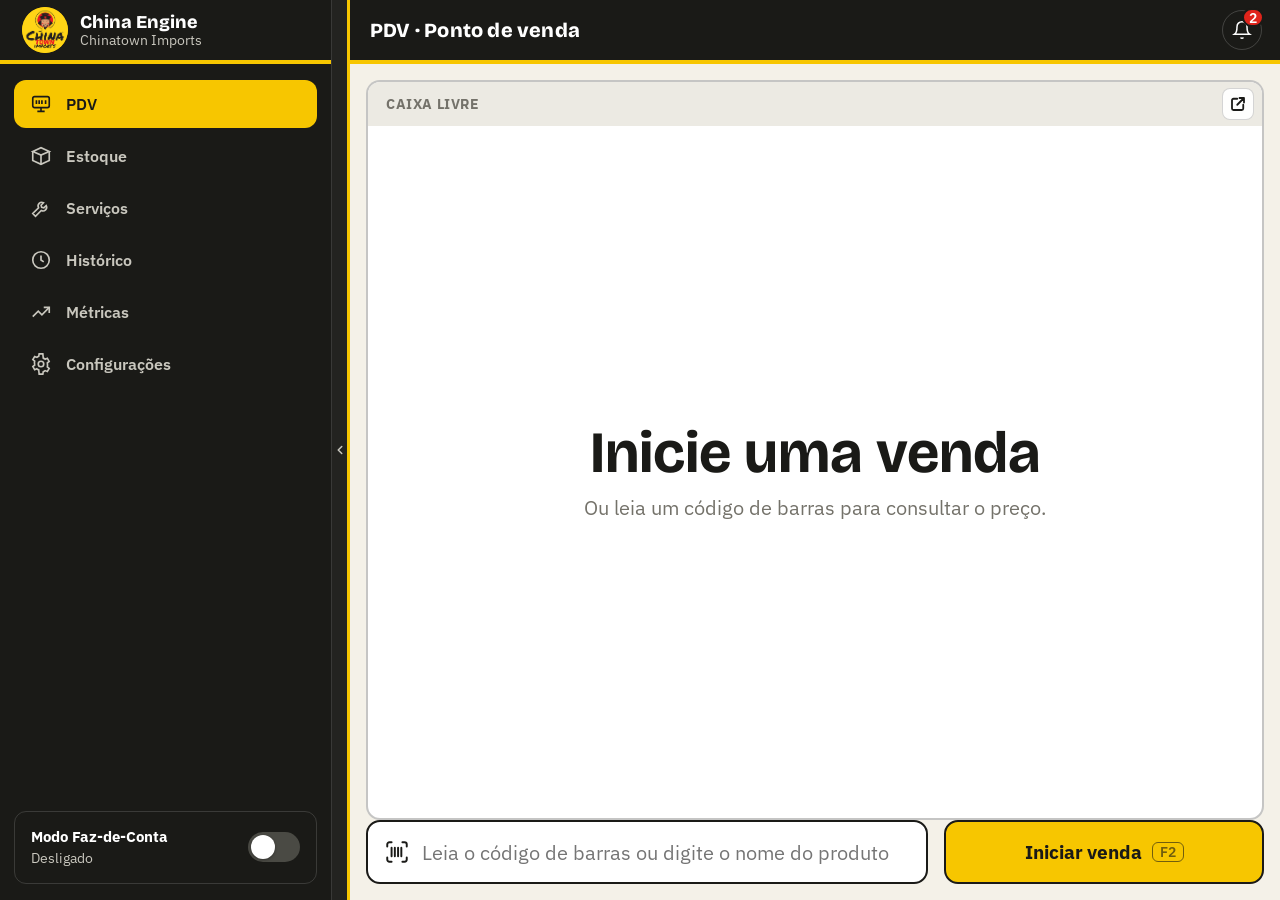
==== index.html @ bd6ac052 "Versão 2.12.0 Ajuste na tela de serviços; Ajuste nos filtros do histórico; Ajuste no recolher do asi" ====
<!DOCTYPE html>
<html lang="pt-BR">
<head>
<meta charset="UTF-8">
<meta name="viewport" content="width=device-width, initial-scale=1.0">
<title>Chinatown Imports — Controle de Estoque</title>
<link rel="icon" href="imagens/icones/favicon.ico" sizes="16x16 32x32 48x48">
<link rel="icon" type="image/png" sizes="96x96" href="imagens/icones/favicon-96.png">
<link rel="manifest" href="manifest.webmanifest">
<meta name="theme-color" content="#1A1A17">
<link rel="apple-touch-icon" href="imagens/icones/icone-180.png">
<meta name="mobile-web-app-capable" content="yes">
<meta name="apple-mobile-web-app-title" content="China Engine">

<meta property="og:title" content="Chinatown Imports — Controle de Estoque">
<meta property="og:description" content="Estoque, custos e lucro em um só lugar.">
<meta property="og:image" content="https://machadocreative.github.io/China-Engine/imagens/og-image.png">
<meta property="og:url" content="https://machadocreative.github.io/China-Engine/">
<meta property="og:type" content="website">
<meta name="twitter:card" content="summary_large_image">

<link rel="preconnect" href="https://fonts.googleapis.com">
<link rel="preconnect" href="https://fonts.gstatic.com" crossorigin>
<link href="https://fonts.googleapis.com/css2?family=Bricolage+Grotesque:opsz,wght@12..96,500;12..96,700;12..96,800&family=IBM+Plex+Sans:wght@400;500;600;700&display=swap" rel="stylesheet">
<link rel="stylesheet" href="styles.css">
</head>
<body>

<header>
  <!-- Coloque o arquivo do logo na mesma pasta do index.html -->
  <!-- Logo + título: tocar volta para o PDV (tela inicial) -->
  <a class="marca-app" href="#" onclick="mostrarView('pdv');return false" title="Voltar ao PDV">
    <img class="logo" src="imagens/Chinatown_Imports_Logo.png" alt="Chinatown Imports" onerror="this.style.display='none'">
    <div class="titulo">
      <b id="tituloView">PDV</b>
    </div>
  </a>
  <!-- Ajustes (Configurações): à esquerda do sininho -->
  <button class="notif btn-ajustes so-movel" id="btnAjustes" onclick="alternarAjustes()" title="Ajustes" aria-label="Ajustes">
    <svg viewBox="0 0 24 24"><circle cx="12" cy="12" r="3"/><path d="M19 12a7 7 0 0 0-.1-1.2l2-1.6-2-3.4-2.4 1a7 7 0 0 0-2-1.2L14 1h-4l-.5 2.6a7 7 0 0 0-2 1.2l-2.4-1-2 3.4 2 1.6A7 7 0 0 0 5 12a7 7 0 0 0 .1 1.2l-2 1.6 2 3.4 2.4-1a7 7 0 0 0 2 1.2L10 23h4l.5-2.6a7 7 0 0 0 2-1.2l2.4 1 2-3.4-2-1.6A7 7 0 0 0 19 12z"/></svg>
  </button>
  <!-- Sininho: abre a tela de pontos de atenção (estoque baixo e pagamentos pendentes) -->
  <button class="notif" id="notif" onclick="alternarAlertas()" title="Pontos de atenção">
    <svg viewBox="0 0 24 24"><path d="M6 8a6 6 0 0 1 12 0c0 7 3 9 3 9H3s3-2 3-9"/><path d="M10.3 21a1.94 1.94 0 0 0 3.4 0"/></svg>
    <span id="notifContador"></span>
  </button>
  <!-- Ações do cabeçalho: data-view indica em qual módulo o botão aparece (sem data-view = sempre) -->
  <div class="acoes">
    <button class="btn btn-claro btn-mini" data-view="financeiro" onclick="abrirConfigTeto()">Configurar teto</button>
    <button class="btn btn-amarelo" data-view="financeiro" onclick="document.getElementById('arquivoXml').click()">+ Importar XML</button>
    <input type="file" id="arquivoImport" accept="application/json" style="display:none" onchange="importar(event)">
    <input type="file" id="arquivoXml" accept=".xml,text/xml" multiple style="display:none" onchange="importarXMLs(event)">
  </div>
</header>

<!-- Faixa do Modo Faz-de-Conta (sandbox; só aparece quando ligado) -->
<canvas class="festa" id="festa" aria-hidden="true"></canvas>

<div class="sbx-faixa" id="sbxFaixa" hidden>
  <span><b>Modo Faz-de-Conta</b> · nada do que for feito aqui é salvo</span>
  <button class="btn btn-mini" onclick="sandboxDesligar()">Desligar</button>
</div>

<main>
<!-- ===================== TELA: PDV (ponto de venda — tela inicial) ===================== -->
<section class="view" id="viewPdv">
  <!-- Layout "caixa de supermercado" (2.4.0):
       PC com venda aberta: faixa do produto lido em cima; embaixo, campo de leitura + lista (esquerda) e totais + botões (direita).
       Caixa livre: visor grande, campo de leitura e "Iniciar venda".
       Celular/tablet: visor → itens → totais → campo de leitura; ações no menu ☰. -->
  <div class="pdv">
    <!-- Visor: produto lido em destaque (foto, nome, preço, promoção) -->
    <div class="pdv-visor" id="pdvVisor"></div>
    <div class="pdv-leitor">
      <div class="pdv-busca">
        <svg viewBox="0 0 24 24"><path d="M3 7V5a2 2 0 0 1 2-2h2M17 3h2a2 2 0 0 1 2 2v2M21 17v2a2 2 0 0 1-2 2h-2M7 21H5a2 2 0 0 1-2-2v-2"/><path d="M7 8v8M10 8v8M13 8v8M16 8v8"/></svg>
        <input type="text" id="pdvBusca" placeholder="Leia o código de barras ou digite o nome do produto" autocomplete="off" autocapitalize="off" spellcheck="false"
          oninput="pdvFiltrar()" onkeydown="pdvTeclaBusca(event)">
        <div class="pdv-resultados" id="pdvResultados"></div>
      </div>
      <button class="btn btn-claro pdv-cam so-celular" onclick="pdvCamera()" title="Ler o código com a câmera" aria-label="Ler o código com a câmera">
        <svg viewBox="0 0 24 24"><path d="M4 8h3l2-3h6l2 3h3a1 1 0 0 1 1 1v9a1 1 0 0 1-1 1H4a1 1 0 0 1-1-1V9a1 1 0 0 1 1-1z"/><circle cx="12" cy="13" r="3.5"/></svg>
      </button>
    </div>
    <!-- Itens da venda (tabela de uma linha por item): só com a venda iniciada -->
    <div class="pdv-venda">
      <div class="pdv-lista-cab" id="pdvListaCab"></div>
      <div class="pdv-lista" id="pdvLista"></div>
    </div>
    <!-- Coluna da direita: totais e botões (Finalizar grande) -->
    <div class="pdv-lado">
      <div class="pdv-totais" id="pdvTotais"></div>
      <div class="pdv-acoes" id="pdvAcoes"></div>
    </div>
  </div>
</section>

<!-- ===================== TELA: PONTOS DE ATENÇÃO (sininho) ===================== -->
<section class="view" id="viewAlertas" hidden>
  <div id="alertasConteudo"></div>
</section>

<!-- ===================== TELA: ESTOQUE ===================== -->
<section class="view" id="viewEstoque" hidden>
  <!-- Topo fixo (filtros + cabeçalho da tabela); só a lista de produtos rola -->
  <div class="es-topo">
    <div class="sv-abas so-movel" role="tablist">
      <button class="ativo" role="tab" aria-selected="true">Produtos</button>
      <button role="tab" onclick="mostrarView('servicos')">Serviços</button>
    </div>
    <div class="hx-filtros">
      <label class="hx-chip"><select id="filtroCategoria" onchange="render()" title="Categoria"><option value="">Categoria</option></select></label>
      <label class="hx-chip"><select id="ordenarPor" onchange="render()" title="Ordenar por">
        <option value="nome">Ordenar: Nome</option>
        <option value="marca">Ordenar: Marca</option>
        <option value="categoria">Ordenar: Categoria</option>
        <option value="estoque">Ordenar: Quantidade</option>
        <option value="preco">Ordenar: Preço</option>
      </select></label>
      <button class="hx-chip hx-chip-btn" id="btnDir" onclick="alternarDirecao()" title="Inverter a ordem">Crescente ↑</button>
      <div class="hx-busca">
        <svg viewBox="0 0 24 24"><circle cx="11" cy="11" r="7"/><path d="m20 20-3.5-3.5"/></svg>
        <input type="text" id="busca" placeholder="Nome, marca ou código" oninput="render()">
      </div>
    </div>
    <div class="inv-aviso" id="esInventario" hidden></div>
    <p class="dica es-dica">Toque e segure um produto para abrir as ações rápidas. Produtos arquivados só aparecem na busca.</p>
    <div class="linha-cabecalho" id="esCab">
      <div>Produto</div>
      <div class="col-cat">Categoria</div>
      <div class="num">Estoque</div>
      <div class="num">Preço</div>
    </div>
  </div>
  <div class="es-lista" id="conteudo"></div>
</section>

<!-- ===================== TELA: SERVIÇOS (2.11.0) ===================== -->
<!-- Serviços não têm estoque (quantidade infinita); custo e foto são opcionais. No celular, é uma aba do Estoque. -->
<section class="view" id="viewServicos" hidden>
  <div class="es-topo">
    <div class="sv-abas so-movel" role="tablist">
      <button role="tab" onclick="mostrarView('estoque')">Produtos</button>
      <button class="ativo" role="tab" aria-selected="true">Serviços</button>
    </div>
    <div class="hx-filtros">
      <div class="hx-busca">
        <svg viewBox="0 0 24 24"><circle cx="11" cy="11" r="7"/><path d="m20 20-3.5-3.5"/></svg>
        <input type="text" id="svBusca" placeholder="Nome do serviço" oninput="renderServicos()">
      </div>
    </div>
    <p class="dica es-dica">Toque num serviço para editar. Serviços não têm estoque: podem ser vendidos sem limite.</p>
    <div class="linha-cabecalho sv-cab">
      <div>Serviço</div>
      <div class="sv-col-custo">Custo</div>
      <div class="num">Preço</div>
    </div>
  </div>
  <div class="es-lista" id="svConteudo"></div>
</section>

<!-- ===================== TELA: HISTÓRICO ===================== -->
<!-- O topo (período + filtros + cabeçalho da lista) fica fixo; só a lista rola -->
<section class="view" id="viewHistorico" hidden>
  <div class="hx-topo">
    <!-- Navegação por período -->
    <div class="hx-periodo">
      <button class="hx-seta" onclick="periodoPasso(-1)" title="Período anterior" aria-label="Período anterior">‹</button>
      <div class="hx-periodo-sel">
        <button class="hx-periodo-rotulo" id="hxPeriodoRotulo" onclick="alternarMenuPeriodo(event)">Este mês</button>
        <div class="hx-pop hx-menu-periodo" id="hxMenuPeriodo">
          <button onclick="definirPeriodo('dia')">Hoje</button>
          <button onclick="definirPeriodo('semana')">Esta semana</button>
          <button onclick="definirPeriodo('mes')">Este mês</button>
          <button onclick="definirPeriodo('ano')">Este ano</button>
          <button onclick="definirPeriodo('tudo')">Todo o período</button>
          <button onclick="abrirPeriodoPersonalizado('hx')">Escolher período</button>
        </div>
      </div>
      <button class="hx-seta" onclick="periodoPasso(1)" title="Próximo período" aria-label="Próximo período">›</button>
    </div>

    <!-- Filtros discretos -->
    <div class="hx-filtros">
      <label class="hx-chip"><select id="fhTipo" onchange="renderHistorico()">
        <option value="">Tipo</option>
        <option value="venda">Venda</option>
        <option value="aquisicao">Aquisição</option>
        <option value="inicial">Estoque existente</option>
        <option value="areceber">A receber</option>
        <option value="outras">Outras saídas</option>
      </select></label>
      <label class="hx-chip"><select id="fhCategoria" onchange="renderHistorico()"></select></label>
      <label class="hx-chip"><select id="fhPagamento" onchange="renderHistorico()" title="Forma de pagamento">
        <option value="">Pagamento</option>
        <option value="especie">Espécie</option>
        <option value="pix">Pix</option>
        <option value="credito">Cartão de crédito</option>
        <option value="outros">Outros</option>
        <option value="-">Não informada</option>
      </select></label>
      <div class="hx-chip-wrap">
        <button class="hx-chip hx-chip-btn" id="hxValorBtn" onclick="alternarPop('hxPopValor',event)">Valor</button>
        <div class="hx-pop hx-pop-valor" id="hxPopValor" onclick="event.stopPropagation()">
          <label>Valor total da movimentação (R$)</label>
          <div style="display:flex;gap:6px">
            <input type="number" id="fhValMin" placeholder="mín" oninput="renderHistorico()">
            <input type="number" id="fhValMax" placeholder="máx" oninput="renderHistorico()">
          </div>
          <button class="btn btn-claro btn-mini" style="margin-top:8px" onclick="limparValor()">Limpar</button>
        </div>
      </div>
      <label class="hx-chip"><select id="histOrdenar" onchange="renderHistorico()" title="Ordem dentro de cada dia">
        <option value="data">Ordenar</option>
        <option value="tipo">Tipo</option>
        <option value="categoria">Categoria</option>
        <option value="nome">Produto</option>
        <option value="valor">Valor</option>
      </select></label>
      <button class="hx-chip hx-chip-btn" id="histDir" onclick="histAlternarDir()" title="Inverter a ordem dos dias">Mais recentes ↓</button>
      <div class="hx-busca">
        <svg viewBox="0 0 24 24"><circle cx="11" cy="11" r="7"/><path d="m20 20-3.5-3.5"/></svg>
        <input type="text" id="fhProduto" placeholder="Produto ou marca" oninput="renderHistorico()">
      </div>
    </div>

    <div class="hx-cab">
      <div><span class="rot-l">Movimentação</span><span class="rot-c">Tipo</span></div><div>Produto</div><div class="col-cat">Categoria</div><div class="num col-qtd">Qtd</div><div class="num">Valor</div>
    </div>
  </div>

  <div class="hx-lista" id="histConteudo"></div>
</section>

<!-- ===================== TELA: MÉTRICAS (antigo Desempenho; ids continuam "desempenho") ===================== -->
<section class="view" id="viewDesempenho" hidden>
  <div class="hx-periodo">
    <button class="hx-seta ds-seta" onclick="dsPeriodoPasso(-1)" title="Período anterior" aria-label="Período anterior">‹</button>
    <div class="hx-periodo-sel">
      <button class="hx-periodo-rotulo" id="dsPeriodoRotulo" onclick="alternarPop('dsMenuPeriodo',event)">Este mês</button>
      <div class="hx-pop hx-menu-periodo" id="dsMenuPeriodo">
        <button onclick="dsDefinirPeriodo('dia')">Hoje</button>
        <button onclick="dsDefinirPeriodo('semana')">Esta semana</button>
        <button onclick="dsDefinirPeriodo('mes')">Este mês</button>
        <button onclick="dsDefinirPeriodo('ano')">Este ano</button>
        <button onclick="dsDefinirPeriodo('tudo')">Todo o período</button>
        <button onclick="abrirPeriodoPersonalizado('ds')">Escolher período</button>
      </div>
    </div>
    <button class="hx-seta ds-seta" onclick="dsPeriodoPasso(1)" title="Próximo período" aria-label="Próximo período">›</button>
  </div>
  <div id="dsConteudo"></div>
</section>

<!-- ===================== TELA: FINANCEIRO (Faturamento MEI) ===================== -->
<section class="view" id="viewFinanceiro" hidden>
  <div class="fin-topo">
    <div>
      <div class="fin-eyebrow">Faturamento MEI</div>
      <div class="dica" id="finTetoInfo" style="margin-top:0"></div>
    </div>
    <div class="fin-ano">
      <label for="finAno">Ano fiscal</label>
      <select id="finAno" onchange="finAnoAtual=parseInt(this.value,10);renderFinanceiro()"></select>
    </div>
  </div>

  <div class="fin-heroi">
    <div class="fin-rotulo" id="finRotulo">Disponível para faturar</div>
    <div class="fin-valor" id="finDisponivel">R$ 0,00</div>
    <div class="fin-uso" id="finUso"></div>

    <div class="medidor">
      <div class="trilho" id="finTrilho">
        <div class="zona-tolerancia"></div>
        <div class="preenchido" id="finBarra"></div>
      </div>
      <div class="legendas" id="finLegendas"></div>
    </div>

    <div class="fin-alerta" id="finAlerta">
      <span class="icone" id="finAlertaIcone">!</span>
      <span id="finAlertaTexto"></span>
    </div>
  </div>

  <div class="resumo fin-stats">
    <div class="caixa"><span>Faturado no ano</span><b id="finStFaturado">R$ 0,00</b></div>
    <div class="caixa"><span>Notas válidas</span><b id="finStNotas">0</b></div>
    <div class="caixa"><span>Média por nota</span><b id="finStMedia">R$ 0,00</b></div>
    <div class="caixa"><span>Canceladas</span><b id="finStCanc">0</b></div>
  </div>

  <div class="sub" style="display:flex;align-items:center">Notas fiscais <span class="dica" id="finContagem" style="margin:0 0 0 auto;font-family:var(--corpo);font-weight:400"></span></div>
  <div id="finNotas"></div>
  <p class="dica" style="margin-top:12px">Importe os XMLs de NF-e / NFC-e e também os XMLs de evento de cancelamento: a nota cancelada sai do total automaticamente.</p>
</section>

<!-- ===================== TELA: CONFIGURAÇÕES ===================== -->
<section class="view" id="viewConfig" hidden>
  <div class="cfg-bloco">
    <div class="cfg-cab"><h3>Módulo Serviços</h3>
      <small>Para lojas que também cobram serviços (xerox, impressão, fichas, reparos…). Ligado, aparece o módulo Serviços (no celular, como aba dentro do Estoque) e os serviços podem ser vendidos no PDV junto com os produtos.</small></div>
    <label class="sbx-chave"><input type="checkbox" id="cfgServicosAtivo" onchange="servicosAtivar(this.checked)"><i></i><span id="cfgServicosRotulo">Ligado</span></label>
  </div>

  <div class="cfg-bloco">
    <div class="cfg-cab"><h3>Categorias de produtos</h3>
      <small>Crie, renomeie ou remova as categorias dos produtos. <span id="cfgCatTotal"></span></small></div>
    <div class="cfg-acoes"><button class="btn btn-escuro" onclick="abrirCategorias()">Gerenciar categorias</button></div>
  </div>

  <div class="cfg-bloco">
    <div class="cfg-cab"><h3>Promoções</h3>
      <small>Desconto automático no PDV, na loja toda ou em categorias, dentro do período escolhido. Se duas promoções valem para o mesmo produto, vale a de maior desconto. Ligar uma promoção pede a senha do gerente.</small></div>
    <ul class="pm-lista" id="cfgPromoLista"></ul>
    <div class="cfg-acoes"><button class="btn btn-escuro" onclick="abrirPromocao()">+ Nova promoção</button></div>
  </div>

  <div class="cfg-bloco">
    <div class="cfg-cab"><h3>Inventário</h3>
      <small>Lista rápida de tudo o que já está na loja no dia em que o app começa a ser usado: produto, quantidade, preço de venda e custo. Depois, o Estoque sugere cadastrar cada item da lista como produto, já com o estoque existente.</small></div>
    <div class="sy-status" id="cfgInventarioResumo"></div>
    <div class="cfg-acoes"><button class="btn btn-escuro" onclick="abrirInventario()">Abrir inventário</button></div>
  </div>

  <div class="cfg-bloco">
    <div class="cfg-cab"><h3>Notificações de venda</h3>
      <small>Avisa este aparelho quando uma venda é concluída em outro aparelho conectado à sincronização, mesmo com o app fechado. Precisa ser ativado em cada aparelho.</small></div>
    <div class="sy-status" id="cfgPushStatus"></div>
    <div class="cfg-acoes">
      <button class="btn btn-escuro" id="cfgPushAtivar" onclick="pushAtivar()">Ativar neste aparelho</button>
      <button class="btn btn-claro" id="cfgPushTestar" onclick="pushTestar()">Enviar teste</button>
      <button class="btn btn-claro" id="cfgPushDesativar" onclick="pushDesativar()">Desativar</button>
    </div>
    <div class="dica" id="cfgPushDica" style="margin-top:10px"></div>
  </div>

  <div class="cfg-bloco">
    <div class="cfg-cab"><h3>Sincronização na nuvem</h3>
      <small>Mantém os dados iguais no PC e no celular, pelo seu Cloudflare (Worker + banco D1). Alterações feitas em aparelhos diferentes são juntadas automaticamente. O endereço e a senha ficam salvos <b>só neste aparelho</b> (fora do GitHub e do backup).</small></div>
    <div class="cfg-form" id="cfgSyncForm">
      <div class="campo"><label>Endereço do Worker</label><input type="url" id="cfgSyncUrl" placeholder="https://china-sync.seu-nome.workers.dev" autocomplete="off" autocapitalize="off" spellcheck="false"></div>
      <div class="linha-campos">
        <div class="campo"><label>Senha da sincronização</label><input type="password" id="cfgSyncSenha" autocomplete="new-password" placeholder="A SENHA_SYNC do Worker"></div>
        <div class="campo"><label>Nome deste aparelho</label><input type="text" id="cfgSyncAparelho" maxlength="40" placeholder="Ex: PC da loja" onkeydown="if(event.key==='Enter')syncConectar()"></div>
      </div>
      <button class="btn btn-escuro" onclick="syncConectar()">Conectar</button>
      <div class="sy-status" id="cfgSyncStatusForm"></div>
    </div>
    <div id="cfgSyncLigado" style="display:none">
      <div class="sy-status" id="cfgSyncStatus"></div>
      <div class="cfg-acoes">
        <button class="btn btn-escuro" onclick="sincronizarAgora()">Sincronizar agora</button>
        <button class="btn btn-claro" onclick="syncVerCopias()">Cópias diárias</button>
        <button class="btn btn-claro" onclick="syncDesconectar()">Desconectar</button>
      </div>
      <div id="cfgSyncCopias"></div>
    </div>
  </div>

  <div class="cfg-bloco" id="cfgAparelhosBloco" hidden>
    <div class="cfg-cab"><h3>Aparelhos conectados</h3>
      <small>Aparelhos que usam a sincronização desta loja, com o último acesso. Remover desconecta o aparelho e pede a senha do gerente.</small></div>
    <ul class="ap-lista" id="cfgAparelhos"></ul>
    <div class="cfg-acoes"><button class="btn btn-claro" onclick="dispositivosRender(true)">Atualizar lista</button></div>
  </div>

  <div class="cfg-bloco">
    <div class="cfg-cab"><h3>Backup dos dados</h3>
      <small>Os dados ficam salvos neste navegador (e na nuvem, se a sincronização estiver ligada). Baixe um backup com frequência: ele inclui estoque, histórico e financeiro.</small></div>
    <div class="cfg-acoes">
      <button class="btn btn-amarelo" onclick="exportar()">↓ Baixar backup</button>
      <button class="btn btn-claro" onclick="document.getElementById('arquivoImport').click()">↑ Restaurar backup</button>
    </div>
    <div class="dica" id="cfgUltimoBackup" style="margin-top:10px"></div>
  </div>

  <div class="cfg-bloco">
    <div class="cfg-cab"><h3>Senha do gerente</h3>
      <small>Usada para alterar preços, editar movimentações e excluir produtos. É uma trava de operação, não uma senha de segurança: ela fica salva junto com os dados deste navegador e no arquivo de backup.</small></div>
    <div class="cfg-form">
      <div class="campo"><label>Senha atual</label><input type="password" id="cfgSenhaAtual" autocomplete="current-password"></div>
      <div class="linha-campos">
        <div class="campo"><label>Nova senha</label><input type="password" id="cfgSenhaNova" autocomplete="new-password"></div>
        <div class="campo"><label>Repita a nova senha</label><input type="password" id="cfgSenhaRep" autocomplete="new-password" onkeydown="if(event.key==='Enter')alterarSenha()"></div>
      </div>
      <div class="dica" style="margin:-6px 0 12px">Mínimo de 4 caracteres.</div>
      <button class="btn btn-escuro" onclick="alterarSenha()">Alterar senha</button>
    </div>
  </div>

  <div class="cfg-bloco">
    <div class="cfg-cab"><h3>Modo Faz-de-Conta</h3>
      <small>Para testar vendas, entradas e saídas sem medo (modo sandbox). Com ele ligado, nada é salvo, sincronizado ou notificado; ao desligar, os dados voltam a ser exatamente os de antes.</small></div>
    <label class="sbx-chave"><input type="checkbox" id="cfgSandbox" onchange="sandboxAlternar(this.checked)"><i></i><span id="cfgSandboxRotulo">Desligado</span></label>
  </div>

  <div class="cfg-bloco">
    <div class="cfg-cab"><h3>Financeiro (em pausa)</h3>
      <small>O módulo de faturamento MEI saiu da navegação principal enquanto não está em uso. Os dados continuam salvos e entram no backup.</small></div>
    <div class="cfg-acoes"><button class="btn btn-claro" onclick="mostrarView('financeiro')">Abrir o Financeiro →</button></div>
  </div>

  <p class="cfg-versao">China Engine · versão <b id="versao"></b></p>
</section>
</main>

<!-- ===== Modal: opções do alerta de estoque baixo (2.6.0) ===== -->
<div class="overlay" id="modalAlerta">
  <div class="modal" style="max-width:400px">
    <div class="modal-cabecalho">
      <h2 id="alTitulo">Produto</h2>
      <button class="fechar" onclick="fechar('modalAlerta')">&times;</button>
    </div>
    <div class="modal-corpo">
      <p id="alSobre" style="color:var(--texto-sec);margin-bottom:14px"></p>
      <div class="acoes-rapidas">
        <button class="btn btn-escuro" onclick="alertaMarcar('lido')">Marcar como lido</button>
      </div>
      <p class="al-rot">Me lembre em</p>
      <div class="al-dias">
        <button class="btn btn-claro" onclick="alertaMarcar('adiado',1)">1 dia</button>
        <button class="btn btn-claro" onclick="alertaMarcar('adiado',3)">3 dias</button>
        <button class="btn btn-claro" onclick="alertaMarcar('adiado',7)">7 dias</button>
        <button class="btn btn-claro" onclick="alertaMarcar('adiado',15)">15 dias</button>
        <button class="btn btn-claro" onclick="alertaMarcar('adiado',30)">30 dias</button>
      </div>
      <div class="acoes-rapidas" style="margin-top:14px">
        <button class="btn btn-claro" style="color:var(--vermelho)" onclick="alertaMarcar('dispensado')">Dispensar</button>
      </div>
      <p class="dica" style="margin-top:12px">Lido: sai do contador do sininho e volta se o estoque zerar. Dispensar: some até o produto ser reposto (use quando não vai repor ou vai arquivar). Qualquer escolha é desfeita sozinha quando entra estoque.</p>
    </div>
  </div>
</div>

<!-- ===== Modal: ações rápidas (toque e segure) ===== -->
<div class="overlay" id="modalAcoes">
  <div class="modal" style="max-width:380px">
    <div class="modal-cabecalho">
      <h2 id="tituloAcoes">Produto</h2>
      <button class="fechar" onclick="fechar('modalAcoes')">&times;</button>
    </div>
    <div class="modal-corpo">
      <div class="acoes-rapidas">
        <button class="btn btn-amarelo" onclick="acaoEntrada()">Registrar entrada</button>
        <button class="btn btn-escuro" onclick="acaoSaida()">Registrar saída</button>
        <button class="btn btn-claro" onclick="acaoEditar()">Editar informações do produto</button>
        <button class="btn btn-claro" onclick="acaoDuplicar()">Duplicar registro</button>
        <button class="btn btn-claro" id="btnAcaoArquivar" onclick="acaoArquivar()">Arquivar produto</button>
      </div>
    </div>
  </div>
</div>

<!-- ===== Modal: registrar entrada (avulso) ===== -->
<div class="overlay" id="modalRegEntrada">
  <div class="modal" style="max-width:420px">
    <div class="modal-cabecalho">
      <h2 id="tituloRegEntrada">Produto</h2>
      <button class="fechar" onclick="fechar('modalRegEntrada')">&times;</button>
    </div>
    <div class="modal-corpo" id="corpoRegEntrada"></div>
  </div>
</div>

<!-- ===== Modal: registrar saída (avulso) ===== -->
<div class="overlay" id="modalRegSaida">
  <div class="modal" style="max-width:420px">
    <div class="modal-cabecalho">
      <h2 id="tituloRegSaida">Produto</h2>
      <button class="fechar" onclick="fechar('modalRegSaida')">&times;</button>
    </div>
    <div class="modal-corpo" id="corpoRegSaida"></div>
  </div>
</div>

<!-- ===== Modal: categorias de produtos (Configurações) ===== -->
<div class="overlay" id="modalCategorias">
  <div class="modal modal-rola" style="max-width:520px">
    <div class="modal-cabecalho">
      <h2>Categorias de produtos</h2>
      <button class="fechar" onclick="fecharCategorias()">&times;</button>
    </div>
    <div class="cat-topo">
      <div class="cfg-cat-nova">
        <input type="text" id="cfgNovaCat" placeholder="Nova categoria (ex: Áudio)" oninput="this.value=sanitizarCategoria(this.value)" onkeydown="if(event.key==='Enter')adicionarCategoria()">
        <button class="btn btn-amarelo" onclick="adicionarCategoria()">Adicionar</button>
      </div>
      <div class="dica">Renomear move os produtos para o novo nome. Só é possível remover categorias sem produtos. Arraste pela alça ⠿ para mudar a ordem.
        <button type="button" class="cat-alf" id="catAlfabetica" hidden onclick="categoriasAlfabetica()">Voltar à ordem alfabética</button></div>
    </div>
    <div class="modal-corpo">
      <ul class="lista-cat" id="cfgListaCat"></ul>
    </div>
  </div>
</div>

<!-- ===== Modal: movimentação avulsa (Histórico) — receita sem produto em estoque ===== -->
<div class="overlay" id="modalAvulsa">
  <div class="modal" style="max-width:480px">
    <div class="modal-cabecalho">
      <h2 id="avTitulo">Movimentação avulsa</h2>
      <button class="fechar" onclick="fechar('modalAvulsa')">&times;</button>
    </div>
    <div class="modal-corpo">
      <p class="dica" style="margin:0 0 14px">Para receitas que não passam pelo estoque, como xerox, impressão, fichas de jogo, reparos ou um produto sem cadastro. Entra no Histórico e nas Métricas, sem mexer no estoque.</p>
      <label class="pdv-fin-rot">Tipo</label>
      <div class="pdv-alterna" role="group" aria-label="Tipo">
        <button type="button" id="avTipoServico" onclick="avulsaTipo('servico')">Serviço</button>
        <button type="button" id="avTipoProduto" onclick="avulsaTipo('produto')">Produto</button>
      </div>
      <div class="campo av-desc-campo"><label>Breve descrição</label>
        <input type="text" id="avDesc" maxlength="80" placeholder="Ex: 20 cópias em xerox, reparo de controle…" autocomplete="off"
          oninput="avulsaBuscarServico()" onfocus="avulsaBuscarServico()" onblur="setTimeout(avulsaFecharSugestoes,150)"
          onkeydown="if(event.key==='Escape')avulsaFecharSugestoes()">
        <div class="av-sugestoes" id="avSugestoes"></div>
      </div>
      <div class="linha-campos">
        <div class="campo" style="flex:.7"><label>Quantidade</label><input type="number" id="avQtd" min="1" step="1" value="1" inputmode="numeric" oninput="avulsaTotais()"></div>
        <div class="campo"><label>Valor por unidade (R$)</label><input type="number" id="avValor" min="0" step="0.01" placeholder="0,00" inputmode="decimal" oninput="avulsaTotais()"></div>
      </div>
      <label class="av-custo-chk"><input type="checkbox" id="avTemCusto" onchange="avulsaCusto()"> Houve custo?</label>
      <div class="campo" id="avCustoCampo" style="display:none"><label>Custo por unidade (R$)</label>
        <input type="number" id="avCusto" min="0" step="0.01" placeholder="0,00" inputmode="decimal" oninput="avulsaTotais()">
        <div class="dica">Ex.: papel e tinta da impressão, peça usada no reparo. Entra nas Métricas como custo, para o lucro ficar certo.</div>
      </div>
      <div class="av-total" id="avTotal"></div>
      <div class="campo"><label>Data</label><input type="date" id="avData"></div>
      <label class="pdv-fin-rot">Forma de pagamento</label>
      <div class="pdv-pags" id="avPags"></div>
      <div class="rodape-modal" style="margin-top:16px">
        <button class="btn btn-vermelho" id="avExcluir" style="margin-right:auto;display:none" onclick="excluirAvulsa()">Excluir</button>
        <button class="btn btn-claro" onclick="fechar('modalAvulsa')">Cancelar</button>
        <button class="btn btn-amarelo" onclick="salvarAvulsa()">Salvar</button>
      </div>
    </div>
  </div>
</div>

<!-- ===== Modal: informações (Métricas "ver mais", desempenho da promoção) ===== -->
<div class="overlay" id="modalInfo">
  <div class="modal modal-rola" style="max-width:620px">
    <div class="modal-cabecalho">
      <h2 id="infoTitulo">Detalhes</h2>
      <button class="fechar" onclick="fechar('modalInfo')">&times;</button>
    </div>
    <div class="modal-corpo" id="infoCorpo"></div>
  </div>
</div>

<!-- ===== Modal: inventário (2.11.0) ===== -->
<div class="overlay" id="modalInventario">
  <div class="modal modal-rola" style="max-width:760px">
    <div class="modal-cabecalho">
      <h2>Inventário</h2>
      <button class="fechar" onclick="fecharInventario()">&times;</button>
    </div>
    <div class="modal-corpo">
      <p class="dica" style="margin:0 0 12px">Um item por linha. O custo é opcional aqui: se faltar, o app pede na hora de cadastrar o produto. Itens já cadastrados no Estoque ficam marcados e não podem mais ser editados aqui.</p>
      <div class="inv-cab"><span>Produto</span><span>Qtd</span><span>Preço de venda</span><span>Custo (un.)</span><span></span></div>
      <div id="invLinhas"></div>
      <button class="btn btn-claro btn-mini" onclick="inventarioNovaLinha()">+ Adicionar item</button>
      <div class="inv-total" id="invTotal"></div>
      <div class="rodape-modal">
        <button class="btn btn-claro" onclick="fecharInventario()">Cancelar</button>
        <button class="btn btn-amarelo" onclick="salvarInventario()">Salvar inventário</button>
      </div>
    </div>
  </div>
</div>

<!-- ===== Modal: novo / editar serviço (2.6.0) ===== -->
<div class="overlay" id="modalServico">
  <div class="modal" style="max-width:420px">
    <div class="modal-cabecalho">
      <h2 id="svTituloModal">Novo serviço</h2>
      <button class="fechar" onclick="fechar('modalServico')">&times;</button>
    </div>
    <div class="modal-corpo">
      <div class="campo"><label>Nome do serviço</label><input type="text" id="svNome" maxlength="60" placeholder="Ex: Impressão colorida (folha)"></div>
      <div class="linha-campos">
        <div class="campo"><label>Valor (R$)</label><input type="number" id="svValor" min="0" step="0.01" placeholder="0,00" inputmode="decimal"></div>
        <div class="campo"><label>Custo (R$, opcional)</label><input type="number" id="svCusto" min="0" step="0.01" placeholder="0,00" inputmode="decimal"></div>
      </div>
      <div class="campo"><label>Foto (endereço da imagem, opcional)</label>
        <input type="url" id="svFoto" placeholder="https://… — aparece no visor do PDV e na tela do cliente" autocapitalize="off" spellcheck="false"></div>
      <div class="rodape-modal">
        <button class="btn btn-claro" id="svExcluir" style="margin-right:auto;color:var(--vermelho)" onclick="excluirServico()">Excluir</button>
        <button class="btn btn-claro" onclick="fechar('modalServico')">Cancelar</button>
        <button class="btn btn-amarelo" onclick="salvarServico()">Salvar</button>
      </div>
    </div>
  </div>
</div>

<!-- ===== Modal: desconto (PDV) ===== -->
<!-- ===== Modal: nova / editar promoção ===== -->
<div class="overlay" id="modalPromocao">
  <div class="modal modal-rola" style="max-width:480px">
    <div class="modal-cabecalho">
      <h2 id="pmTituloModal">Nova promoção</h2>
      <button class="fechar" onclick="fechar('modalPromocao')">&times;</button>
    </div>
    <div class="modal-corpo">
      <div class="campo">
        <label>Título da promoção</label>
        <input type="text" id="pmTitulo" maxlength="60" placeholder="Ex: Black Friday 2026">
      </div>
      <label class="pdv-fin-rot">Tipo de desconto</label>
      <div class="pdv-alterna" role="group" aria-label="Tipo de desconto">
        <button type="button" id="pmTipoPct" onclick="promoTipo('pct')">Em %</button>
        <button type="button" id="pmTipoValor" onclick="promoTipo('valor')">Em R$ por unidade</button>
      </div>
      <div class="campo">
        <label id="pmValorRot">Desconto (%)</label>
        <input type="number" id="pmValor" min="0" step="0.01" placeholder="Ex: 10" inputmode="decimal">
      </div>
      <label class="pdv-fin-rot">Vale para</label>
      <div class="pdv-alterna" role="group" aria-label="Alcance da promoção">
        <button type="button" id="pmAlcLoja" onclick="promoAlcance('loja')">Loja toda</button>
        <button type="button" id="pmAlcCat" onclick="promoAlcance('categorias')">Categorias</button>
      </div>
      <div class="pm-cats" id="pmCategoriasBloco"><div id="pmCategorias"></div></div>
      <div class="linha-campos">
        <div class="campo"><label>Início</label><input type="date" id="pmInicio"></div>
        <div class="campo"><label>Fim</label><input type="date" id="pmFim"></div>
      </div>
      <p class="dica" style="margin-top:-4px">Sem data de fim, a promoção vale até ser desligada. Os dias de início e de fim entram na promoção.</p>
      <label class="pm-ligar"><span><b>Promoção ligada</b><small>Desligada, fica guardada sem valer no PDV.</small></span>
        <span class="sbx-chave"><input type="checkbox" id="pmAtiva"><i></i></span></label>
      <div class="rodape-modal">
        <button class="btn btn-claro" id="pmExcluir" style="margin-right:auto;color:var(--vermelho)" onclick="excluirPromocao()">Excluir</button>
        <button class="btn btn-claro" onclick="fechar('modalPromocao')">Cancelar</button>
        <button class="btn btn-amarelo" onclick="salvarPromocao()">Salvar</button>
      </div>
    </div>
  </div>
</div>

<div class="overlay" id="modalDesconto">
  <div class="modal" style="max-width:400px">
    <div class="modal-cabecalho">
      <h2 id="dcTitulo">Aplicar desconto</h2>
      <button class="fechar" onclick="fechar('modalDesconto')">&times;</button>
    </div>
    <div class="modal-corpo">
      <p id="dcSobre" style="margin-bottom:12px;color:var(--texto-sec)"></p>
      <div class="pdv-alterna" role="group" aria-label="Tipo de desconto">
        <button type="button" id="dcTipoValor" onclick="descontoTipo('valor')">Em R$</button>
        <button type="button" id="dcTipoPct" onclick="descontoTipo('pct')">Em %</button>
      </div>
      <div class="campo">
        <label id="dcRotulo">Desconto (R$)</label>
        <input type="number" id="dcValor" min="0" step="0.01" placeholder="0,00" inputmode="decimal" oninput="descontoPrevia()" onkeydown="if(event.key==='Enter')descontoAplicar()">
      </div>
      <div class="pdv-previa" id="dcPrevia"></div>
      <div class="rodape-modal">
        <button class="btn btn-claro" id="dcRemover" style="margin-right:auto" onclick="descontoRemover()">Remover</button>
        <button class="btn btn-claro" onclick="fechar('modalDesconto')">Cancelar</button>
        <button class="btn btn-amarelo" onclick="descontoAplicar()">Aplicar</button>
      </div>
    </div>
  </div>
</div>

<!-- ===== Modal: finalizar venda (PDV) ===== -->
<div class="overlay" id="modalFinalizar">
  <div class="modal" style="max-width:480px">
    <div class="modal-cabecalho">
      <h2>Finalizar venda</h2>
      <button class="fechar" onclick="fechar('modalFinalizar')">&times;</button>
    </div>
    <div class="modal-corpo">
      <div class="pdv-fin-resumo" id="finResumo"></div>
      <label class="pdv-fin-rot">Forma de pagamento</label>
      <div class="pdv-pags" id="finPags"></div>
      <!-- Pagar com duas formas: valor da 1ª forma; a 2ª fica com o restante -->
      <div class="pdv-dividir" id="finDividir" hidden>
        <div class="pdv-div-linha">
          <select id="finPag1" aria-label="Primeira forma de pagamento"></select>
          <input type="number" id="finValor1" min="0" step="0.01" placeholder="Valor (R$)" inputmode="decimal" oninput="pdvDividirResto()"
            onkeydown="if(event.key==='Enter'){event.preventDefault();pdvConfirmar();}">
        </div>
        <div class="pdv-div-linha">
          <select id="finPag2" aria-label="Segunda forma de pagamento"></select>
          <div class="pdv-div-resto"><small>Restante</small><b id="finValor2">—</b></div>
        </div>
      </div>
      <button type="button" class="pdv-fin-dividir" id="finDividirBtn" onclick="pdvDividir()">Pagar com duas formas de pagamento</button>
      <div class="campo" style="margin-top:14px"><label>Data da venda</label><input type="date" id="finData"></div>
      <div class="rodape-modal">
        <button class="btn btn-claro" onclick="fechar('modalFinalizar')">Voltar</button>
        <button class="btn btn-amarelo" id="finConfirmar" onclick="pdvConfirmar()">Confirmar venda</button>
      </div>
    </div>
  </div>
</div>

<!-- ===== Modal: registrar compra em lote ===== -->
<div class="overlay" id="modalCompra">
  <div class="modal" style="max-width:680px">
    <div class="modal-cabecalho">
      <h2>Nova compra em lote</h2>
      <button class="fechar" onclick="fechar('modalCompra')">&times;</button>
    </div>
    <div class="modal-corpo">
      <div class="campo"><label>Data da compra</label><input type="date" id="compraData"></div>
      <div class="campo"><label>Fornecedor da compra (opcional)</label><input type="text" id="compraFornecedor" list="listaFornecedores" placeholder="Vale para todos os itens desta compra"></div>
      <div id="compraLinhas"></div>
      <button class="btn btn-claro btn-mini" onclick="adicionarLinhaCompra()">+ Adicionar item</button>
      <div class="rodape-modal" style="margin-top:16px">
        <button class="btn btn-claro" onclick="fechar('modalCompra')">Cancelar</button>
        <button class="btn btn-amarelo" onclick="registrarCompraLote()">Registrar compra</button>
      </div>
    </div>
  </div>
</div>

<!-- ===== Modal: recebimentos pendentes ===== -->
<div class="overlay" id="modalReceber">
  <div class="modal" style="max-width:480px">
    <div class="modal-cabecalho">
      <h2 id="tituloReceber">Recebimentos pendentes</h2>
      <button class="fechar" onclick="fechar('modalReceber')">&times;</button>
    </div>
    <div class="modal-corpo" id="corpoReceber"></div>
  </div>
</div>

<!-- ===== Modal: produto ===== -->
<div class="overlay" id="modalProduto">
  <div class="modal">
    <div class="modal-cabecalho">
      <h2 id="tituloProduto">Novo produto</h2>
      <button class="fechar" onclick="fechar('modalProduto')">&times;</button>
    </div>
    <div class="modal-corpo">
      <input type="hidden" id="produtoId">
      <div class="campo">
        <label>Código de barras (opcional)</label>
        <div style="display:flex;gap:8px">
          <input type="text" id="pCodigoBarras" placeholder="EAN/UPC — o leitor USB digita aqui" style="flex:1" inputmode="numeric"
            onkeydown="if(event.key==='Enter'){event.preventDefault();document.getElementById('pNome').focus();}">
          <button type="button" class="btn btn-claro btn-mini so-celular" onclick="abrirScanner()">Escanear</button>
        </div>
        <div class="dica">Use a câmera ou um leitor USB com este campo focado.</div>
      </div>
      <div class="campo">
        <label>Nome do produto</label>
        <input type="text" id="pNome" placeholder="Ex: Cabo USB-C 1m">
      </div>
      <div class="campo">
        <label>Marca</label>
        <input type="text" id="pMarca" placeholder="Ex: Baseus">
      </div>
      <div class="campo">
        <label>Modelo (opcional)</label>
        <input type="text" id="pCodigo" placeholder="Ex: CA-UC1M (código do modelo na marca)">
      </div>
      <div class="dica" style="margin:-8px 0 14px">Cada variação (cor, capacidade) é um produto separado.</div>
      <div class="campo">
        <label>Categoria</label>
        <select id="pCategoria"></select>
      </div>
      <div class="linha-campos">
        <div class="campo">
          <label>Preço de venda (R$)</label>
          <input type="number" id="pPreco" min="0" step="0.01" placeholder="0,00">
          <div class="dica">Alterar exige senha do gerente.</div>
        </div>
        <div class="campo">
          <label>Estoque mínimo</label>
          <input type="number" id="pMinimo" min="0" value="0">
          <div class="dica">Abaixo disso, mostra aviso de estoque baixo.</div>
        </div>
      </div>
      <!-- Estoque inicial: só no cadastro de produto novo. Mercadoria que já estava na loja (não é compra) -->
      <div id="pWrapInicial">
        <label class="pi-check"><input type="checkbox" id="pTemInicial" onchange="alternarEstoqueInicial()"> Estoque existente?</label>
        <div class="pi-bloco" id="pBlocoInicial" style="display:none">
          <div class="pi-tit">Mercadoria que já estava na loja antes do app</div>
          <div class="linha-campos">
            <div class="campo">
              <label>Custo por unidade (R$)</label>
              <input type="number" id="pCustoInicial" min="0" step="0.01" placeholder="0,00" inputmode="decimal">
            </div>
            <div class="campo">
              <label>Quantidade</label>
              <input type="number" id="pQtdInicial" min="1" step="1" placeholder="0" inputmode="numeric">
            </div>
          </div>
          <div class="dica">Use só para produtos que já estavam na loja quando o app começou a ser usado. Conta no estoque, no custo e no lucro, mas não como compra no saldo do dia. O primeiro lote de um produto novo é uma compra: registre em Registrar entrada ou Compra em lote.</div>
        </div>
      </div>
      <div class="rodape-modal">
        <button class="btn btn-vermelho" id="btnExcluirProduto" style="display:none" onclick="excluirProduto()">Excluir</button>
        <button class="btn btn-claro" id="btnArquivarProduto" style="margin-right:auto;display:none" onclick="alternarArquivoProduto()">Arquivar</button>
        <button class="btn btn-claro" onclick="fechar('modalProduto')">Cancelar</button>
        <button class="btn btn-amarelo" onclick="salvarProduto()">Salvar</button>
      </div>
    </div>
  </div>
</div>

<!-- ===== Modal: escanear código de barras ===== -->
<div class="overlay" id="modalScanner">
  <div class="modal" style="max-width:520px">
    <div class="modal-cabecalho">
      <h2>Escanear código de barras</h2>
      <button class="fechar" onclick="fecharScanner()">&times;</button>
    </div>
    <div class="modal-corpo">
      <video id="scanVideo" playsinline muted></video>
      <p class="dica" style="margin-top:10px">Aponte a câmera para o código de barras. Funciona em navegadores compatíveis (Chrome/Edge) e precisa de permissão da câmera.</p>
      <div class="rodape-modal"><button class="btn btn-claro" onclick="fecharScanner()">Cancelar</button></div>
    </div>
  </div>
</div>

<!-- ===== Modal: movimentações (painel completo) ===== -->
<div class="overlay" id="modalMov">
  <div class="modal" style="max-width:640px">
    <div class="modal-cabecalho">
      <h2 id="tituloMov">Produto</h2>
      <button class="fechar" onclick="fechar('modalMov')">&times;</button>
    </div>
    <div class="modal-corpo" id="corpoMov"></div>
  </div>
</div>

<!-- ===== Modal: confirmar entrada (lembrete de custo) ===== -->
<div class="overlay" id="modalEntrada">
  <div class="modal" style="max-width:460px">
    <div class="modal-cabecalho">
      <h2>Confirmar entrada</h2>
      <button class="fechar" onclick="fechar('modalEntrada')">&times;</button>
    </div>
    <div class="modal-corpo" id="corpoEntrada"></div>
  </div>
</div>

<!-- ===== Modal: senha do gerente ===== -->
<div class="overlay" id="modalSenha">
  <div class="modal" style="max-width:420px">
    <div class="modal-cabecalho">
      <h2>Confirmação do gerente</h2>
      <button class="fechar" onclick="cancelarSenha()">&times;</button>
    </div>
    <div class="modal-corpo">
      <p id="senhaTexto" style="margin-bottom:14px">Digite a senha de administrador para confirmar.</p>
      <div class="campo">
        <input type="password" id="senhaInput" placeholder="Senha do administrador" onkeydown="if(event.key==='Enter')confirmarSenha()">
      </div>
      <div class="rodape-modal">
        <button class="btn btn-claro" onclick="cancelarSenha()">Cancelar</button>
        <button class="btn btn-amarelo" onclick="confirmarSenha()">Confirmar</button>
      </div>
    </div>
  </div>
</div>

<!-- ===== Modal: confirmação genérica ===== -->
<div class="overlay" id="modalConfirma">
  <div class="modal" style="max-width:420px">
    <div class="modal-cabecalho">
      <h2 id="confirmaTitulo">Confirmar</h2>
      <button class="fechar" onclick="cancelarConfirma()">&times;</button>
    </div>
    <div class="modal-corpo">
      <p id="confirmaTexto" style="margin-bottom:16px"></p>
      <div class="rodape-modal">
        <button class="btn btn-claro" onclick="cancelarConfirma()">Cancelar</button>
        <button class="btn btn-amarelo" onclick="confirmarConfirma()">Confirmar</button>
      </div>
    </div>
  </div>
</div>

<!-- ===== Modal: configurar teto do MEI ===== -->
<div class="overlay" id="modalTeto">
  <div class="modal" style="max-width:460px">
    <div class="modal-cabecalho">
      <h2>Configurar teto do MEI</h2>
      <button class="fechar" onclick="fechar('modalTeto')">&times;</button>
    </div>
    <div class="modal-corpo">
      <div class="campo">
        <label>Mês de abertura do MEI</label>
        <input type="month" id="tetoAbertura" oninput="previaTeto()">
        <div class="dica">No ano de abertura, o teto é proporcional aos meses (contando o mês de abertura).</div>
      </div>
      <div class="campo">
        <label>Teto manual para <span id="tetoAnoLabel"></span> (opcional)</label>
        <input type="number" id="tetoManual" min="0" step="0.01" placeholder="Deixe vazio para calcular automaticamente" oninput="previaTeto()">
        <div class="dica">Use só se o seu limite for diferente do calculado.</div>
      </div>
      <div class="caixa destaque fin-previa"><span>Teto que será usado</span><b id="tetoPrevia">—</b><div class="margem" id="tetoPreviaInfo"></div></div>
      <div class="rodape-modal">
        <button class="btn btn-claro" onclick="fechar('modalTeto')">Cancelar</button>
        <button class="btn btn-amarelo" onclick="salvarConfigTeto()">Salvar</button>
      </div>
    </div>
  </div>
</div>

<!-- ===== Modal: aviso (mensagem informativa) ===== -->
<div class="overlay" id="modalAviso">
  <div class="modal" style="max-width:440px">
    <div class="modal-cabecalho">
      <h2 id="avisoTitulo">Aviso</h2>
      <button class="fechar" onclick="fechar('modalAviso')">&times;</button>
    </div>
    <div class="modal-corpo">
      <div id="avisoTexto" style="margin-bottom:16px"></div>
      <div class="rodape-modal"><button class="btn btn-amarelo" id="avisoBotao" onclick="fechar('modalAviso')">Entendi</button></div>
    </div>
  </div>
</div>

<!-- ===== Modal: editar movimentação (histórico) ===== -->
<div class="overlay" id="modalEditMov">
  <div class="modal" style="max-width:440px">
    <div class="modal-cabecalho">
      <h2>Editar movimentação</h2>
      <button class="fechar" onclick="fechar('modalEditMov')">&times;</button>
    </div>
    <div class="modal-corpo" id="corpoEditMov"></div>
  </div>
</div>

<!-- ===== Modal: escolher período (histórico) ===== -->
<div class="overlay" id="modalPeriodo">
  <div class="modal" style="max-width:400px">
    <div class="modal-cabecalho">
      <h2>Escolher período</h2>
      <button class="fechar" onclick="fechar('modalPeriodo')">&times;</button>
    </div>
    <div class="modal-corpo">
      <div class="linha-campos">
        <div class="campo"><label>De</label><input type="date" id="perDe"></div>
        <div class="campo"><label>Até</label><input type="date" id="perAte"></div>
      </div>
      <div class="rodape-modal">
        <button class="btn btn-claro" onclick="fechar('modalPeriodo')">Cancelar</button>
        <button class="btn btn-amarelo" onclick="aplicarPeriodoPersonalizado()">Aplicar</button>
      </div>
    </div>
  </div>
</div>

<div id="toast"></div>
<div class="ds-tip" id="dsTip" role="tooltip"></div>

<!-- ===== Botão de ação flutuante (⊕) ===== -->
<div class="fab-fundo" id="fabFundo" onclick="fecharFab()"></div>
<div class="fab-menu" id="fabMenu">
  <button class="fab-opcao" data-fab="historico" onclick="fecharFab();abrirAvulsa()"><span>Inserir movimentação avulsa</span><i>
    <svg viewBox="0 0 24 24"><path d="M6 2h12v20l-3-2-3 2-3-2-3 2z"/><path d="M9 7h6M9 11h6M9 15h4"/></svg></i></button>
  <button class="fab-opcao" data-fab="servicos" onclick="fecharFab();abrirServico()"><span>Novo serviço</span><i>
    <svg viewBox="0 0 24 24"><path d="M14.7 6.3a4 4 0 0 0-5.4 5.4L3 18l3 3 6.3-6.3a4 4 0 0 0 5.4-5.4l-2.6 2.6-2.4-.6-.6-2.4z"/></svg></i></button>
  <button class="fab-opcao" data-fab="estoque" onclick="fecharFab();abrirProduto()"><span>Novo produto</span><i>
    <svg viewBox="0 0 24 24"><path d="M3 7l9-4 9 4-9 4-9-4z"/><path d="M3 7v10l9 4 9-4V7"/><path d="M12 11v10"/></svg></i></button>
  <button class="fab-opcao" data-fab="estoque" onclick="fecharFab();abrirCompra()"><span>Nova compra em lote</span><i>
    <svg viewBox="0 0 24 24"><circle cx="9" cy="20" r="1.5"/><circle cx="18" cy="20" r="1.5"/><path d="M2 3h3l2.7 12.4a2 2 0 0 0 2 1.6h8.6a2 2 0 0 0 2-1.6L22 7H6"/></svg></i></button>
</div>
<button class="fab" id="fab" onclick="alternarFab()" title="Ações rápidas" aria-label="Ações rápidas">
  <svg viewBox="0 0 24 24"><path d="M12 5v14M5 12h14"/></svg>
</button>

<!-- ===== Menu de ações do PDV (☰) — só no celular e no tablet; no PC os botões ficam na tela ===== -->
<div class="fab-menu" id="pdvMenu"></div>
<button class="fab fab-hamb" id="pdvFab" onclick="alternarPdvMenu()" title="Ações da venda" aria-label="Ações da venda">
  <svg class="ic-abrir" viewBox="0 0 24 24"><path d="M4 7h16M4 12h16M4 17h16"/></svg>
  <svg class="ic-fechar" viewBox="0 0 24 24"><path d="M6 6l12 12M18 6 6 18"/></svg>
</button>

<!-- ===== Navegação inferior ===== -->
<!-- Navegação: barra inferior no celular; menu lateral à esquerda no PC -->
<nav class="barra-inferior">
  <a class="nav-logo" href="#" onclick="mostrarView('pdv');return false" title="Voltar ao PDV">
    <img src="imagens/Chinatown_Imports_Logo.png" alt="" onerror="this.style.display='none'">
    <span><b>China Engine</b><small>Chinatown Imports</small></span>
  </a>
  <!-- Barra de recolher (PC): faixa na borda direita do menu, de cima a baixo -->
  <button class="nav-borda so-pc" onclick="menuRecolher(!document.body.classList.contains('menu-recolhido'))" title="Recolher ou expandir o menu" aria-label="Recolher ou expandir o menu">
    <svg viewBox="0 0 24 24"><path d="M15 18l-6-6 6-6"/></svg>
  </button>
  <button class="nav-item" data-nav="pdv" onclick="mostrarView('pdv')" title="Ponto de venda">
    <svg viewBox="0 0 24 24"><rect x="3" y="4" width="18" height="12" rx="2"/><path d="M8 20h8M12 16v4"/><path d="M7 8v4M10 8v4M13 8v4M17 8v4"/></svg>
    <span>PDV</span>
  </button>
  <button class="nav-item" data-nav="estoque" onclick="mostrarView('estoque')" title="Módulo de estoque">
    <svg viewBox="0 0 24 24"><path d="M3 7l9-4 9 4-9 4-9-4z"/><path d="M3 7v10l9 4 9-4V7"/><path d="M12 11v10"/></svg>
    <span>Estoque</span>
  </button>
  <button class="nav-item so-pc nav-servicos" data-nav="servicos" onclick="mostrarView('servicos')" title="Serviços">
    <svg viewBox="0 0 24 24"><path d="M14.7 6.3a4 4 0 0 0-5.4 5.4L3 18l3 3 6.3-6.3a4 4 0 0 0 5.4-5.4l-2.6 2.6-2.4-.6-.6-2.4z"/></svg>
    <span>Serviços</span>
  </button>
  <button class="nav-item" data-nav="historico" onclick="mostrarView('historico')" title="Histórico de movimentações">
    <svg viewBox="0 0 24 24"><circle cx="12" cy="12" r="9"/><path d="M12 7v5l3 2"/></svg>
    <span>Histórico</span>
  </button>
  <button class="nav-item" data-nav="desempenho" onclick="mostrarView('desempenho')" title="Métricas das vendas">
    <svg viewBox="0 0 24 24"><path d="M3 17l6-6 4 4 8-8"/><path d="M15 7h6v6"/></svg>
    <span>Métricas</span>
  </button>
  <button class="nav-item so-pc" data-nav="config" onclick="mostrarView('config')" title="Configurações">
    <svg viewBox="0 0 24 24"><circle cx="12" cy="12" r="3"/><path d="M19 12a7 7 0 0 0-.1-1.2l2-1.6-2-3.4-2.4 1a7 7 0 0 0-2-1.2L14 1h-4l-.5 2.6a7 7 0 0 0-2 1.2l-2.4-1-2 3.4 2 1.6A7 7 0 0 0 5 12a7 7 0 0 0 .1 1.2l-2 1.6 2 3.4 2.4-1a7 7 0 0 0 2 1.2L10 23h4l.5-2.6a7 7 0 0 0 2-1.2l2.4 1 2-3.4-2-1.6A7 7 0 0 0 19 12z"/></svg>
    <span>Configurações</span>
  </button>
  <!-- Modo Faz-de-Conta: chave no pé do menu lateral (só PC) -->
  <label class="nav-sbx so-pc" title="Testar sem salvar nada">
    <span><b>Modo Faz-de-Conta</b><small id="navSbxRotulo">Desligado</small></span>
    <span class="sbx-chave"><input type="checkbox" id="navSandbox" onchange="sandboxAlternar(this.checked)"><i></i></span>
  </label>
</nav>

<script src="app.js"></script>
</body>
</html>
---- styles.css ----
/* ===== Cores da marca ===== */
:root{
  --amarelo:#F7C600;
  --amarelo-claro:#FFF3BF;
  --preto:#1A1A17;
  --vermelho:#E0241B;
  --vermelho-claro:#FBE6E4;
  --verde:#2E7D32;
  --bg:#F4F1E8;
  --card:#FFFFFF;
  --borda:rgba(26,26,23,.12);
  --borda-forte:rgba(26,26,23,.25);
  --texto:#1A1A17;
  --texto-sec:#74726A;
  --raio:14px;
  --display:'Bricolage Grotesque',sans-serif;
  --corpo:'IBM Plex Sans',sans-serif;
}
*{box-sizing:border-box;margin:0;padding:0}
/* Layout em "casca": cabeçalho e barra inferior fixos; só a área do conteúdo (main) rola.
   Assim a barra de rolagem nunca passa por cima do cabeçalho nem da barra inferior. */
html,body{height:100%}
body{
  font-family:var(--corpo);
  background:var(--bg);
  color:var(--texto);
  line-height:1.5;
  -webkit-font-smoothing:antialiased;
  font-variant-numeric:tabular-nums;   /* algarismos de mesma largura: valores ficam alinhados em colunas */
  display:flex;flex-direction:column;
  height:100vh;height:100dvh;overflow:hidden;
  padding-bottom:60px;   /* altura da barra inferior */
}
button{font-family:var(--corpo);cursor:pointer}
input,select{font-family:var(--corpo);font-size:15px;font-variant-numeric:tabular-nums}

/* ===== Cabeçalho ===== */
header{
  background:var(--preto);
  color:#fff;
  padding:14px 20px;
  display:flex;align-items:center;gap:14px;
  flex-wrap:wrap;
  position:relative;z-index:50;flex-shrink:0;
  border-bottom:4px solid var(--amarelo);
}
header .logo{
  width:46px;height:46px;border-radius:50%;
  background:var(--amarelo);object-fit:contain;flex-shrink:0;
}
header .titulo{display:flex;flex-direction:column;line-height:1.1}
header .titulo b{font-family:var(--display);font-weight:800;font-size:20px;letter-spacing:.2px}
header .titulo span{font-size:14px;color:#C9C7BE;letter-spacing:.5px;text-transform:uppercase}   /* (sem uso desde a 2.3.1: o nome da loja saiu do cabeçalho) */
header .titulo em{font-style:normal;color:var(--amarelo);font-weight:600;margin-left:4px}
header .acoes{margin-left:auto;display:flex;gap:8px;flex-wrap:wrap}
header{padding-right:120px}   /* espaço dos botões Ajustes e sininho */
.marca-app{display:flex;align-items:center;gap:14px;color:inherit;text-decoration:none;cursor:pointer}
.marca-app:hover .titulo b{color:var(--amarelo)}

/* Contador de pontos de atenção (canto superior direito) */
.notif{
  position:absolute;top:50%;right:18px;transform:translateY(-50%);
  width:40px;height:40px;border-radius:50%;border:1px solid rgba(255,255,255,.18);
  background:transparent;color:#C9C7BE;display:flex;align-items:center;justify-content:center;
}
.notif:hover{background:rgba(255,255,255,.08)}
.notif svg{width:20px;height:20px;stroke:currentColor;fill:none;stroke-width:1.8}
.notif span{
  position:absolute;top:-3px;right:-3px;min-width:19px;height:19px;padding:0 5px;border-radius:999px;
  background:var(--vermelho);color:#fff;font-family:var(--corpo);font-size:14px;font-weight:600;
  display:none;align-items:center;justify-content:center;border:2px solid var(--preto);
}
.notif.tem span{display:flex}
.notif.tem{color:#fff}
.notif.ativo{background:var(--amarelo);border-color:var(--amarelo);color:var(--preto)}
.notif.btn-ajustes{right:66px}   /* engrenagem à esquerda do sininho */

/* ===== Botões ===== */
.btn{
  border:none;border-radius:10px;padding:9px 14px;font-weight:600;font-size:14px;
  display:inline-flex;align-items:center;justify-content:center;gap:6px;transition:transform .08s,filter .15s;
}
.btn:active{transform:translateY(1px)}
.btn-amarelo{background:var(--amarelo);color:var(--preto)}
.btn-amarelo:hover{filter:brightness(1.05)}
.btn-escuro{background:#33332E;color:#fff}
.btn-escuro:hover{background:#45453E}
.btn-claro{background:#fff;color:var(--preto);border:1px solid var(--borda-forte)}
.btn-claro:hover{background:var(--bg)}
.btn-vermelho{background:var(--vermelho);color:#fff}
.btn-vermelho:hover{filter:brightness(1.05)}
.btn-mini{padding:6px 10px;font-size:14px}

/* ===== Conteúdo ===== */
main{
  flex:1;min-height:0;overflow-y:auto;overscroll-behavior:contain;
  /* conteúdo com até 980px, centralizado; a rolagem ocupa a largura toda */
  padding:22px max(18px, calc((100% - 944px) / 2)) 100px;   /* 100px embaixo: espaço do botão ⊕ */
}
.filtros{display:flex;gap:10px;margin-bottom:18px;flex-wrap:wrap;align-items:center}
.filtros input,.filtros select{
  padding:10px 12px;border:1px solid var(--borda);border-radius:10px;background:#fff;
}
.filtros>input{flex:1;min-width:180px}
.ordenar{display:flex;align-items:center;gap:6px}
.ordenar label{font-size:14px;color:var(--texto-sec);font-weight:600}
.ordenar select{padding:8px 10px;border:1px solid var(--borda);border-radius:10px;background:#fff}
#btnDir{font-family:var(--corpo);min-width:34px}

/* ===== Tabela de produtos ===== */
.tabela{background:var(--card);border:1px solid var(--borda);border-radius:var(--raio);overflow:hidden}
.linha-cabecalho,.linha{
  display:grid;
  grid-template-columns:2.6fr 1.1fr .8fr 1fr;   /* produto · categoria · estoque · preço */
  align-items:center;gap:8px;padding:12px 16px;
}
.linha-cabecalho{
  background:var(--preto);color:#fff;font-size:14px;text-transform:uppercase;
  letter-spacing:.6px;font-weight:600;
}
.linha-cabecalho .num,.linha .num{text-align:right}
.linha{
  border-top:1px solid var(--borda);cursor:pointer;transition:background .12s;
  user-select:none;-webkit-user-select:none;-webkit-touch-callout:none;
}
.linha:hover{background:var(--amarelo-claro)}
.linha .nome{font-weight:600}
.linha .nome .marca{
  display:block;font-weight:600;color:var(--texto-sec);font-size:14px;
  text-transform:uppercase;letter-spacing:.5px;margin-bottom:1px;
}
.linha .nome small.codigo{display:block;font-weight:400;color:var(--texto-sec);font-size:14px}
.linha .cat{
  display:inline-block;background:var(--bg);border:1px solid var(--borda);
  padding:3px 10px;border-radius:999px;font-size:14px;
}
.linha .num{font-family:var(--corpo);font-weight:600}
.badge-arquivado{
  display:inline-flex;align-items:center;font-size:14px;font-weight:600;
  padding:2px 8px;border-radius:999px;margin-left:6px;font-family:var(--corpo);
  vertical-align:middle;background:var(--preto);color:var(--amarelo);letter-spacing:.3px;
}
.linha.arquivada{background:repeating-linear-gradient(135deg,#FAF8F2 0 10px,#F2EFE6 10px 20px)}
.linha.arquivada .nome,.linha.arquivada .num,.linha.arquivada .cat{opacity:.6}
.linha.arquivada .badge-arquivado{opacity:1}
.badge-baixo{
  display:inline-flex;align-items:center;font-size:14px;font-weight:600;
  padding:2px 8px;border-radius:999px;margin-left:6px;font-family:var(--corpo);
  vertical-align:middle;background:var(--vermelho-claro);color:var(--vermelho);
}
.linha .num .badge-baixo{display:table;margin:4px 0 0 auto;white-space:nowrap}   /* abaixo do número de unidades */

/* Subrow de "a receber" (largura total, logo abaixo do produto) */
.subrow{
  display:flex;align-items:center;gap:10px;
  background:var(--amarelo-claro);border-top:1px solid var(--amarelo);
  padding:8px 16px;font-size:14px;font-weight:600;color:#8A6D00;
}
.subrow button{margin-left:auto}

/* ===== Estado vazio ===== */
.vazio{text-align:center;padding:50px 20px;color:var(--texto-sec)}
.vazio img{width:160px;height:auto;margin-bottom:6px}
.vazio h3{font-family:var(--display);font-weight:700;color:var(--texto);font-size:20px;margin-bottom:4px}
.sem-resultado{padding:24px;text-align:center;color:var(--texto-sec)}

/* ===== Modal ===== */
.overlay{
  position:fixed;inset:0;background:rgba(26,26,23,.55);display:none;
  align-items:flex-start;justify-content:center;padding:30px 14px;z-index:100;overflow-y:auto;
}
.overlay.aberto{display:flex}
/* Confirmação, senha e avisos sempre por cima de outros modais abertos */
#modalConfirma,#modalSenha,#modalAviso{z-index:110}
.modal{
  background:var(--card);border-radius:18px;width:100%;max-width:560px;
  border-top:6px solid var(--amarelo);overflow:hidden;animation:sobe .2s ease;
}
@keyframes sobe{from{transform:translateY(12px);opacity:0}to{transform:translateY(0);opacity:1}}
.modal-cabecalho{display:flex;align-items:center;padding:16px 20px;border-bottom:1px solid var(--borda)}
.modal-cabecalho h2{font-family:var(--display);font-weight:700;font-size:19px}
.modal-cabecalho .fechar{margin-left:auto;background:none;border:none;font-size:24px;color:var(--texto-sec);line-height:1}
.modal-corpo{padding:20px}
.campo{margin-bottom:14px}
.campo label{display:block;font-size:14px;font-weight:600;margin-bottom:5px}
.campo input,.campo select{
  width:100%;padding:10px 12px;border:1px solid var(--borda);border-radius:10px;background:#fff;
}
.campo .dica,.dica{font-size:14px;color:var(--texto-sec);margin-top:4px}
.linha-campos{display:flex;gap:12px}
.linha-campos .campo,.linha-campos .mini-campo{flex:1}
/* Campos lado a lado: rótulo, campo e dica em linhas compartilhadas (subgrid), para os campos
   ficarem alinhados mesmo quando um rótulo quebra em duas linhas */
@supports (grid-template-rows:subgrid){
  .linha-campos{display:grid;grid-auto-flow:column;grid-auto-columns:minmax(0,1fr);grid-template-rows:auto auto auto;column-gap:12px}
  .linha-campos>.campo,.linha-campos>.mini-campo{grid-row:span 3;display:grid;grid-template-rows:subgrid;align-content:start}
  .linha-campos>.campo>label,.linha-campos>.mini-campo>label{align-self:end}
}
.rodape-modal{display:flex;gap:10px;justify-content:flex-end;margin-top:6px}

/* ===== Ações rápidas (toque e segure) ===== */
.acoes-rapidas{display:flex;flex-direction:column;gap:10px}
.acoes-rapidas .btn{width:100%;padding:13px;font-size:15px}

/* ===== Recebimentos pendentes ===== */
.receber-linha{display:flex;align-items:center;gap:10px;padding:11px 0;border-top:1px solid var(--borda)}
.receber-linha:first-of-type{border-top:none}
.receber-linha .data{color:var(--texto-sec);font-size:14px}
.receber-linha{flex-wrap:wrap}
.receber-linha input{flex:1;min-width:90px;padding:8px 10px;border:1px solid var(--borda);border-radius:8px}
.receber-linha select{flex:1.2;min-width:130px;padding:8px 10px;border:1px solid var(--borda);border-radius:8px;background:#fff}

/* ===== Compra em lote ===== */
.linha-compra{position:relative;border:1px solid var(--borda);border-radius:12px;padding:12px;margin:0 0 14px;background:#fff}
#compraLinhas{padding-top:6px}
/* Remover item: círculo vermelho encostado no canto superior direito, longe do botão + */
.lc-remover{
  position:absolute;top:-10px;right:-10px;z-index:5;
  width:24px;height:24px;border-radius:50%;border:2px solid #fff;
  background:var(--vermelho);color:#fff;font-size:14px;line-height:1;font-weight:700;
  display:flex;align-items:center;justify-content:center;padding:0;box-shadow:0 1px 3px rgba(0,0,0,.2);
}
.lc-remover:hover{filter:brightness(1.1)}
.lc-novo-btn{width:38px;height:38px;padding:0;font-size:20px;line-height:1;flex-shrink:0}
.lc-icone-btn{width:38px;height:38px;padding:0;flex-shrink:0}
.lc-icone-btn svg{width:20px;height:20px;stroke:currentColor;fill:none;stroke-width:1.8;stroke-linecap:round}
.lc-resultados{z-index:30 !important}
.lc-novo{margin:0 0 8px;padding:8px 0;border-top:1px dashed var(--borda);border-bottom:1px dashed var(--borda)}

/* ===== Scanner ===== */
#scanVideo{width:100%;border-radius:12px;background:#000;max-height:58vh}

/* ===== Painel de movimentações ===== */
.resumo{display:grid;grid-template-columns:repeat(2,1fr);gap:10px;margin-bottom:18px}
.resumo .caixa{background:var(--bg);border:1px solid var(--borda);border-radius:12px;padding:12px}
.resumo .caixa span{display:block;font-size:14px;color:var(--texto-sec);margin-bottom:2px}
.resumo .caixa b{font-family:var(--corpo);font-size:18px}
.resumo .caixa .margem{font-family:var(--corpo);font-size:14px;color:var(--texto-sec);margin-top:3px}
.resumo .destaque{background:var(--amarelo-claro);border-color:var(--amarelo)}
.acoes-painel{display:flex;gap:8px;flex-wrap:wrap;margin:-4px 0 18px}
.sub{font-family:var(--display);font-weight:700;font-size:15px;margin:18px 0 10px}
.composicao{display:flex;flex-wrap:wrap;gap:8px}
/* Composição do estoque em lista: grupos por preço de custo, com a data e o fornecedor de cada compra */
.cp-lista{border:1px solid var(--borda);border-radius:12px;overflow:hidden}
.cp-grupo+.cp-grupo{border-top:1px solid var(--borda)}
.cp-cab{display:flex;align-items:center;gap:8px;padding:8px 12px;background:var(--bg)}
.cp-preco{font-family:var(--corpo);font-weight:600;font-size:14px}
.cp-preco small,.cp-qtd small{font-family:var(--corpo);font-weight:400;font-size:14px;color:var(--texto-sec);margin-left:2px}
.cp-proximo{font-size:14px;font-weight:600;background:var(--amarelo-claro);color:#8A6D00;border-radius:999px;padding:1px 7px}
.cp-qtd{margin-left:auto;font-family:var(--corpo);font-weight:600;font-size:14px;text-align:right}
.cp-qtd small{display:block;margin:0}
.cp-lote{display:grid;grid-template-columns:86px 1fr auto;gap:10px;align-items:center;padding:6px 12px;border-top:1px solid #F1EFE8;font-size:14px}
.cp-data{font-family:var(--corpo);color:var(--texto-sec);font-size:14px}
.cp-forn{min-width:0;overflow-wrap:anywhere}
.cp-forn .cp-proximo{display:inline-block;white-space:nowrap;vertical-align:1px}
.cp-forn i{color:var(--texto-sec)}
.cp-resta{font-family:var(--corpo);font-size:14px;text-align:right;white-space:nowrap}
.cp-resta small{font-family:var(--corpo);color:var(--texto-sec);font-size:14px}
.composicao .lote{
  background:#fff;border:1px solid var(--borda-forte);border-radius:10px;padding:8px 12px;font-size:14px;
}
.composicao .lote b{font-family:var(--corpo)}
.composicao .lote span{color:var(--texto-sec)}
.forms-mov{display:grid;grid-template-columns:1fr 1fr;gap:14px;margin-top:6px}
.forms-mov .bloco{border:1px solid var(--borda);border-radius:12px;padding:14px}
.forms-mov .bloco h4{font-size:14px;text-transform:uppercase;letter-spacing:.4px;margin-bottom:10px}
.forms-mov .bloco.entrada h4{color:var(--verde)}
.forms-mov .bloco.saida h4{color:var(--vermelho)}
.mini-campo{margin-bottom:8px}
.mini-campo label{font-size:14px;color:var(--texto-sec)}
.mini-campo input,.mini-campo select{width:100%;padding:7px 9px;border:1px solid var(--borda);border-radius:8px;font-size:14px}
.historico{margin-top:6px}
.mov{display:flex;align-items:center;gap:10px;padding:9px 0;border-top:1px solid var(--borda);font-size:14px}
.mov .tag{font-size:14px;font-weight:600;padding:2px 8px;border-radius:999px;white-space:nowrap}
.mov .tag.e{background:#E5F2E6;color:var(--verde)}
.mov .tag.s{background:var(--vermelho-claro);color:var(--vermelho)}
.mov .data{color:var(--texto-sec);font-size:14px}
.mov .valor{margin-left:auto;font-family:var(--corpo);font-weight:600;text-align:right;white-space:nowrap}
.lista-cat{list-style:none}
.lista-cat li{display:flex;align-items:center;gap:8px;padding:9px 0;border-top:1px solid var(--borda)}
.lista-cat li:first-child{border-top:none}
.lista-cat .cat-nome{flex:1;min-width:0}
.lista-cat .cat-nome small{display:block;font-size:14px;color:var(--texto-sec)}
.lista-cat .cat-vazia{color:var(--texto-sec);font-size:14px}
.cfg-cat-nova{display:flex;gap:8px;margin-bottom:6px}
.cfg-cat-nova input{flex:1;min-width:0;padding:10px 12px;border:1px solid var(--borda);border-radius:10px;background:#fff}
.cfg-lista-cat{border-top:1px solid var(--borda);margin-top:10px}

/* ===== Histórico (layout por dia, inspirado em extrato) ===== */
/* No Histórico, o main não rola: a tela ocupa a altura toda e só a lista rola */
body.modo-historico main{overflow:hidden;display:flex;flex-direction:column;padding-bottom:12px}
#viewHistorico:not([hidden]){display:flex;flex-direction:column;flex:1;min-height:0}
.hx-topo{flex-shrink:0;background:var(--bg);padding-bottom:2px}
.hx-periodo{display:flex;align-items:center;justify-content:center;gap:6px;margin:-6px 0 12px}
.hx-seta{width:34px;height:34px;border-radius:50%;border:none;background:transparent;font-size:24px;line-height:1;color:var(--texto)}
.hx-seta:hover:not(:disabled){background:rgba(26,26,23,.07)}
.hx-seta:disabled{opacity:.25;cursor:default}
.hx-periodo-sel{position:relative}
.hx-periodo-rotulo{border:none;background:transparent;font-family:var(--display);font-weight:700;font-size:17px;padding:6px 12px;border-radius:10px;min-width:170px}
.hx-periodo-rotulo:hover{background:rgba(26,26,23,.07)}
.hx-pop{
  position:absolute;top:calc(100% + 6px);z-index:40;display:none;
  background:#fff;border:1px solid var(--borda);border-radius:14px;box-shadow:0 8px 24px rgba(26,26,23,.14);padding:6px;
}
.hx-pop.aberto{display:block}
.hx-menu-periodo{left:50%;transform:translateX(-50%);min-width:180px;background:#EFEDE6}
.hx-menu-periodo button{display:block;width:100%;border:none;background:transparent;padding:8px 14px;border-radius:9px;font-size:14px;color:var(--texto-sec);text-align:center}
.hx-menu-periodo button:hover{background:#fff;color:var(--texto)}

/* Barra de filtros discreta: fundo próprio, chips transparentes */
.hx-filtros{
  display:flex;align-items:center;gap:4px;flex-wrap:wrap;
  background:#EAE7DE;border-radius:999px;padding:5px 6px 5px 10px;margin-bottom:10px;
}
.hx-chip{
  position:relative;display:inline-flex;align-items:center;border:none;background:transparent;
  border-radius:999px;font-size:14px;color:var(--texto);
}
.hx-chip select{
  appearance:none;-webkit-appearance:none;border:none;background:transparent;cursor:pointer;
  font-size:14px;color:var(--texto);padding:6px 24px 6px 10px;border-radius:999px;max-width:170px;
  field-sizing:content;   /* largura do texto escolhido (Chrome/Edge) */
  background-image:url("data:image/svg+xml,%3Csvg xmlns='http://www.w3.org/2000/svg' viewBox='0 0 24 24' fill='none' stroke='%2374726A' stroke-width='2.4'%3E%3Cpath d='m6 9 6 6 6-6'/%3E%3C/svg%3E");
  background-repeat:no-repeat;background-position:right 8px center;background-size:12px;
}
.hx-chip:hover,.hx-chip select:hover{background-color:rgba(255,255,255,.7)}
.hx-chip.ativo,.hx-chip.ativo select{background-color:#fff;font-weight:600}
.hx-chip-btn{padding:6px 12px;cursor:pointer;font-family:var(--corpo)}
.hx-chip-wrap{position:relative}
.hx-pop-valor{left:0;width:230px;padding:12px}
.hx-pop-valor label{display:block;font-size:14px;color:var(--texto-sec);font-weight:600;margin-bottom:6px}
.hx-pop-valor input{width:100%;padding:7px 9px;border:1px solid var(--borda);border-radius:8px;font-size:14px}
.hx-busca{margin-left:auto;display:flex;align-items:center;gap:6px;background:#fff;border-radius:999px;padding:0 12px;height:34px;min-width:180px}
.hx-busca svg{width:16px;height:16px;stroke:var(--texto-sec);fill:none;stroke-width:2;flex-shrink:0}
.hx-busca input{border:none;outline:none;background:transparent;font-size:14px;width:100%}

/* Cabeçalho da lista + linhas */
.hx-cab,.hx-linha{display:grid;grid-template-columns:136px minmax(0,2.4fr) minmax(0,1.1fr) .45fr minmax(0,1.2fr);align-items:center;gap:10px;padding:0 16px}
.hx-cab{
  background:var(--preto);color:#fff;font-size:14px;text-transform:uppercase;letter-spacing:.5px;font-weight:600;
  padding-top:10px;padding-bottom:10px;border-radius:12px 12px 0 0;
}
.hx-cab .num,.hx-linha .num{text-align:right}
.hx-lista{
  flex:1;min-height:0;overflow-y:auto;overscroll-behavior:contain;
  background:var(--card);border:1px solid var(--borda);border-top:none;border-radius:0 0 12px 12px;
  padding-bottom:84px;   /* espaço para o botão ⊕ */
}
.hx-dia{padding:2px 0 6px}
.hx-data{
  position:sticky;top:0;z-index:2;display:flex;align-items:center;gap:12px;
  background:var(--card);padding:12px 16px 6px;font-size:14px;color:var(--texto-sec);font-weight:600;
}
.hx-data small{font-weight:400;text-transform:uppercase;letter-spacing:.4px;margin-left:3px}
.hx-data i{flex:1;height:1px;background:var(--borda)}
.hx-linha{
  padding-top:9px;padding-bottom:9px;font-size:14px;border-radius:10px;margin:0 6px;padding-left:10px;padding-right:10px;
  cursor:pointer;user-select:none;-webkit-user-select:none;-webkit-touch-callout:none;
}
.hx-linha:hover{background:var(--amarelo-claro)}
.hx-mov{display:flex;align-items:center;gap:10px;min-width:0}
.hx-prod{font-weight:600;min-width:0}
.hx-prod small{display:block;font-weight:400;color:var(--texto-sec);font-size:14px;text-transform:uppercase;letter-spacing:.4px}
.hx-linha .num{font-family:var(--corpo)}
.hx-linha .cat{display:inline-block;background:var(--bg);border:1px solid var(--borda);padding:2px 8px;border-radius:999px;font-size:14px}
.hx-valor{font-weight:600;white-space:nowrap}
.hx-valor b{font-size:17px;font-weight:700}
.hx-valor small{display:block;font-weight:400;font-size:14px;color:var(--texto-sec)}
.hx-valor.pos{color:var(--verde)}
.hx-valor.neg{color:var(--vermelho)}
.hx-sem{color:var(--texto-sec)}
.hx-saldo{display:flex;justify-content:flex-end;align-items:center;flex-wrap:wrap;gap:4px 18px;padding:6px 26px 4px;font-size:14px;color:var(--texto-sec)}
.hx-saldo span{display:inline-flex;align-items:baseline;gap:8px}
.hx-saldo b{font-family:var(--corpo);font-size:14px;color:var(--texto)}
.hx-saldo b.pos{color:var(--verde)}
.hx-saldo b.neg{color:var(--vermelho)}
.hx-vazio{padding:40px 20px;text-align:center;color:var(--texto-sec)}

/* Selo de tipo (histórico, painel do produto, edição): cores do ponto de vista do caixa */
.hx-tag{display:inline-block;font-size:14px;font-weight:600;padding:2px 10px;border-radius:999px;white-space:nowrap;flex-shrink:0;min-width:84px;max-width:100%;overflow:hidden;text-overflow:ellipsis;text-align:center;vertical-align:middle}
.hx-tag.pos{background:#E5F2E6;color:var(--verde)}
.hx-tag.neg{background:var(--vermelho-claro);color:var(--vermelho)}
.hx-tag.pend{background:var(--amarelo-claro);color:#8A6D00}
.hx-tag.neu{background:#ECEAE3;color:var(--texto-sec)}
.hx-tag.ini{background:#ECEAE3;color:var(--texto-sec);border:1px dashed var(--borda-forte)}
.hx-valor.ini{color:var(--texto-sec)}
.hx-valor .hx-fora{display:block;font-size:14px;font-weight:500;color:var(--texto-sec)}

/* ===== Painel do Produto (abas) ===== */
#modalMov .modal-corpo{padding-top:0}
#tituloMov .badge-arquivado{font-size:14px;vertical-align:middle}
.pp-abas{
  display:flex;gap:2px;overflow-x:auto;scrollbar-width:none;
  margin:0 -20px 16px;padding:0 14px;border-bottom:1px solid var(--borda);background:var(--card);
}
.pp-abas::-webkit-scrollbar{display:none}
.pp-aba{
  border:none;background:none;padding:12px 10px 10px;font-size:14px;font-weight:600;color:var(--texto-sec);
  border-bottom:3px solid transparent;white-space:nowrap;margin-bottom:-1px;
}
.pp-aba:hover{color:var(--texto)}
.pp-aba.ativa{color:var(--texto);border-bottom-color:var(--amarelo)}
.pp-aba small{font-family:var(--corpo);font-size:14px;font-weight:600;background:var(--bg);border-radius:999px;padding:1px 6px;margin-left:2px;color:var(--texto-sec)}
.pp-conteudo{min-height:180px}
.pp-movs{border:1px solid var(--borda);border-radius:12px;overflow:hidden;padding-bottom:4px}
.hx-linha.pp-linha{grid-template-columns:1.6fr .6fr 1fr}
.pp-forn{display:block;font-size:14px;color:var(--texto-sec);white-space:nowrap;overflow:hidden;text-overflow:ellipsis}
.pp-linha .hx-mov{flex-wrap:wrap;gap:6px}
.pp-rodape{flex-wrap:wrap;padding-top:6px;border-top:1px solid var(--borda);margin-top:4px;padding-top:14px}
.pp-forn-bloco{border:1px solid var(--borda);border-radius:12px;margin-bottom:12px;overflow:hidden}
.pp-forn-cab{display:flex;align-items:center;gap:10px;padding:12px 14px;background:var(--bg)}
.pp-forn-cab>div:first-child{flex:1;min-width:0}
.pp-forn-cab small{display:block;color:var(--texto-sec);font-size:14px}
.pp-principal{font-size:14px;font-weight:600;background:var(--amarelo);color:var(--preto);border-radius:999px;padding:1px 7px;vertical-align:middle;margin-left:4px}
.pp-forn-total{font-family:var(--corpo);font-weight:600;text-align:right;white-space:nowrap}
.pp-forn-total small{font-family:var(--corpo);font-weight:400}
.pp-forn-bloco.nao-informado{border-style:dashed}
.pp-forn-bloco.nao-informado .pp-forn-cab{background:#fff}
.pp-forn-bloco.nao-informado .pp-forn-cab b{color:var(--texto-sec)}
.pp-forn-ent{display:grid;grid-template-columns:1fr .7fr 1fr;gap:8px;padding:8px 14px;border-top:1px solid var(--borda);font-size:14px;font-family:var(--corpo)}
.pp-forn-ent span:nth-child(2),.pp-forn-ent span:nth-child(3){text-align:right}
.pp-forn-ent small{color:var(--texto-sec)}

/* ===== Desempenho ===== */
.ds-tiles{display:grid;grid-template-columns:repeat(4,1fr);gap:10px;margin-bottom:12px}
.ds-tile{background:var(--card);border:1px solid var(--borda);border-radius:var(--raio);padding:14px 16px}
.ds-tile span{display:block;font-size:14px;color:var(--texto-sec);font-weight:600}
.ds-tile b{display:block;font-family:var(--corpo);font-size:20px;font-weight:600;margin:2px 0}
.ds-tile b.neg{color:var(--vermelho)}
.ds-tile small{font-size:14px;color:var(--texto-sec)}
.ds-nota{margin:-2px 0 12px}
.ds-card{background:var(--card);border:1px solid var(--borda);border-radius:var(--raio);padding:16px;margin-bottom:14px;min-width:0}
.ds-grade{display:grid;grid-template-columns:1fr 1fr;gap:14px}
.ds-grade>.ds-card{margin-bottom:14px}
.ds-cab{display:flex;align-items:flex-start;gap:12px;margin-bottom:14px;flex-wrap:wrap}
.ds-cab>div:first-child{flex:1;min-width:160px}
.ds-cab h3{font-family:var(--display);font-weight:700;font-size:16px}
.ds-cab small{display:block;color:var(--texto-sec);font-size:14px}
.ds-legenda{display:flex;gap:14px;font-size:14px;color:var(--texto-sec);align-items:center}
.ds-legenda i{display:inline-block;width:14px;height:3px;border-radius:2px;margin-right:6px;vertical-align:middle}
.ds-vazio{background:var(--card);border:1px dashed var(--borda-forte);border-radius:var(--raio);padding:28px 20px;text-align:center;color:var(--texto-sec);margin-bottom:14px}
.ds-vazio b{color:var(--texto)}

/* Linha (SVG) */
.ds-linha-wrap{overflow:hidden}
.ds-linha-wrap svg{display:block;max-width:100%;height:auto}
.ds-grid{stroke:#ECEAE3;stroke-width:1}
.ds-grid.zero{stroke:#CFCCC2}
.ds-eixo{font-size:14px;fill:var(--texto-sec);font-family:var(--corpo)}
.ds-cruz{stroke:var(--texto-sec);stroke-width:1}

/* Barras horizontais (categorias) */
.ds-barras{display:flex;flex-direction:column;gap:12px}
.ds-barra-linha{display:grid;grid-template-columns:minmax(90px,.9fr) 1.6fr 104px;gap:10px;align-items:center;cursor:default}
.ds-barra-rot{font-size:14px;font-weight:600;line-height:1.25;min-width:0}
.ds-barra-rot small{display:block;font-weight:400;font-size:14px;color:var(--texto-sec)}
.ds-barra-trilho{height:18px;display:flex;align-items:center}
.ds-barra{height:18px;border-radius:0 4px 4px 0;min-width:3px}
.ds-barra-val{font-family:var(--corpo);font-size:14px;font-weight:600;text-align:right;white-space:nowrap}
.ds-barra-linha:hover .ds-barra{filter:brightness(1.12)}

/* Colunas (dias da semana) */
.ds-colunas{display:grid;grid-template-columns:repeat(7,1fr);gap:6px;height:190px}
.ds-col{display:flex;flex-direction:column;align-items:center;min-width:0;cursor:default}
.ds-col-val{height:18px;font-family:var(--corpo);font-size:14px;font-weight:600;white-space:nowrap}
.ds-col-trilho{flex:1;width:100%;display:flex;align-items:flex-end;justify-content:center;border-bottom:1px solid #CFCCC2}
.ds-col-barra{width:min(24px,70%);border-radius:4px 4px 0 0}
.ds-col-rot{font-size:14px;color:var(--texto-sec);margin-top:6px}
.ds-col-rot.forte{color:var(--texto);font-weight:600}
.ds-col:hover .ds-col-barra{filter:brightness(1.08)}

/* Rankings (melhores datas, produtos) */
.ds-rank{list-style:none;display:flex;flex-direction:column;gap:10px}
.ds-rank li{display:flex;gap:10px;align-items:flex-start;cursor:default}
.ds-rank-n{font-family:var(--corpo);font-size:14px;font-weight:600;color:var(--texto-sec);width:18px;text-align:right;padding-top:1px}
.ds-rank-corpo{flex:1;min-width:0}
.ds-rank-topo{display:flex;justify-content:space-between;gap:10px;font-size:14px;font-weight:600}
.ds-rank-topo>span{min-width:0;overflow:hidden;text-overflow:ellipsis;white-space:nowrap}
.ds-rank-topo small{font-weight:400;color:var(--texto-sec);font-size:14px;text-transform:uppercase}
.ds-rank-topo b{font-family:var(--corpo);font-size:14px;white-space:nowrap}
.ds-rank-corpo>small{font-size:14px;color:var(--texto-sec)}
.ds-mini{height:6px;background:#F1EFE8;border-radius:3px;margin:4px 0 2px;overflow:hidden}
.ds-mini div{height:100%;border-radius:3px}
.ds-alterna{display:flex;background:#EAE7DE;border-radius:999px;padding:3px}
.ds-alterna button{border:none;background:transparent;border-radius:999px;padding:4px 12px;font-size:14px;font-weight:600;color:var(--texto-sec)}
.ds-alterna button.ativo{background:#fff;color:var(--texto);box-shadow:0 1px 2px rgba(0,0,0,.08)}

/* Produtos parados */
.ds-total{font-family:var(--corpo);font-weight:600;text-align:right}
.ds-total small{display:block;font-family:var(--corpo);font-weight:400;font-size:14px;color:var(--texto-sec)}
.ds-parado{display:flex;align-items:center;gap:12px;padding:10px 4px;border-top:1px solid var(--borda);cursor:pointer;font-size:14px}
.ds-parado:first-child{border-top:none}
.ds-parado:hover{background:var(--amarelo-claro)}
.ds-parado .nome{flex:1;font-weight:600;min-width:0}
.ds-parado .nome small{display:block;font-weight:400;font-size:14px;color:var(--texto-sec)}
.ds-parado .val{font-family:var(--corpo);font-weight:600;text-align:right;white-space:nowrap;min-width:78px}
.ds-parado .val small{display:block;font-family:var(--corpo);font-weight:400;font-size:14px;color:var(--texto-sec)}

/* Tooltip */
.ds-tip{
  position:fixed;z-index:300;pointer-events:none;opacity:0;transition:opacity .1s;
  background:var(--preto);color:#fff;border-radius:10px;padding:9px 12px;font-size:14px;
  box-shadow:0 6px 18px rgba(0,0,0,.25);min-width:150px;max-width:260px;
}
.ds-tip.mostra{opacity:1}
.ds-tip b{display:block;font-size:14px;margin-bottom:4px}
.ds-tip span{display:flex;align-items:center;gap:6px;line-height:1.6}
.ds-tip span em{font-style:normal;font-family:var(--corpo);margin-left:auto;padding-left:12px}
.ds-tip span i{width:8px;height:8px;border-radius:50%;display:inline-block}
.ds-tip .ds-tip-sec{color:#C9C7BE}

/* ===== Configurações ===== */
.sy-status.carregando{color:var(--texto-sec)}
.sy-status.carregando::before{content:"";display:inline-block;width:10px;height:10px;margin-right:6px;border:2px solid #CFCCC2;border-top-color:var(--texto);border-radius:50%;vertical-align:-1px;animation:sy-gira .7s linear infinite}
@keyframes sy-gira{to{transform:rotate(360deg)}}
.sy-status.ok{color:var(--verde)}
.sy-status.aviso{color:#8A6D00}
.sy-status.erro{color:var(--vermelho)}
.cfg-bloco{background:var(--card);border:1px solid var(--borda);border-radius:var(--raio);padding:18px;margin-bottom:16px;max-width:640px}
.cfg-cab h3{font-family:var(--display);font-weight:700;font-size:17px;margin-bottom:3px}
.cfg-cab small{display:block;color:var(--texto-sec);font-size:14px;margin-bottom:14px}
.cfg-acoes{display:flex;gap:10px;flex-wrap:wrap}

/* ===== Toast ===== */
#toast{
  position:fixed;bottom:78px;left:50%;transform:translateX(-50%) translateY(80px);
  background:var(--preto);color:#fff;padding:12px 20px;border-radius:12px;font-weight:500;
  border-left:4px solid var(--amarelo);transition:transform .25s,opacity .25s;z-index:200;max-width:90%;
  opacity:0;pointer-events:none;
}
#toast.mostra{transform:translateX(-50%) translateY(0);opacity:1}

/* ===== Telas (views) da barra inferior ===== */
.view[hidden]{display:none}
header .acoes [data-view].fora{display:none}

/* ===== Financeiro: Faturamento MEI ===== */
:root{ --faixa:var(--verde); --faixa-fraca:#E5F2E6; --laranja:#DD6B20; --ambar:#B38900; }
.fin-topo{display:flex;align-items:flex-end;justify-content:space-between;gap:12px;margin-bottom:14px;flex-wrap:wrap}
.fin-eyebrow{font-family:var(--display);font-weight:700;font-size:20px}
.fin-ano{display:flex;align-items:center;gap:8px;background:#fff;border:1px solid var(--borda);border-radius:999px;padding:5px 8px 5px 14px}
.fin-ano label{font-size:14px;color:var(--texto-sec);font-weight:600}
.fin-ano select{border:0;background:transparent;font-weight:600;font-family:var(--corpo);cursor:pointer}

.fin-heroi{
  background:var(--card);border:1px solid var(--borda);border-radius:var(--raio);
  border-top:6px solid var(--faixa);padding:22px 22px 20px;margin-bottom:14px;transition:border-color .4s;
}
.fin-rotulo{font-size:14px;color:var(--texto-sec);font-weight:600}
.fin-valor{
  font-family:var(--corpo);font-weight:600;letter-spacing:-.02em;line-height:1.05;
  font-size:clamp(36px,9vw,60px);color:var(--faixa);transition:color .4s;margin:2px 0 6px;
}
.fin-uso{font-size:14px;color:var(--texto-sec)}

.medidor{margin-top:18px}
.trilho{position:relative;height:16px;border-radius:999px;background:var(--bg);border:1px solid var(--borda);overflow:hidden}
.zona-tolerancia{   /* trecho entre 100% e 120% do teto */
  position:absolute;top:0;bottom:0;right:0;width:16.667%;
  background:repeating-linear-gradient(45deg,var(--vermelho-claro) 0 6px,#fff 6px 12px);
  border-left:2px solid var(--vermelho);
}
.preenchido{
  position:absolute;inset:0 auto 0 0;width:0%;background:var(--faixa);border-radius:999px;
  transition:width .7s cubic-bezier(.22,1,.36,1),background .4s;
}
.fin-marca{position:absolute;top:0;bottom:0;width:2px;background:rgba(26,26,23,.18);z-index:1}
.legendas{position:relative;height:16px;margin-top:5px;font-size:14px;color:var(--texto-sec);font-family:var(--corpo)}
.legendas span{position:absolute;transform:translateX(-50%);white-space:nowrap}
.legendas span:first-child{transform:none}
.legendas span:last-child{transform:translateX(-100%)}

.fin-alerta{
  display:none;align-items:flex-start;gap:10px;margin-top:16px;padding:11px 14px;border-radius:12px;
  font-size:14px;font-weight:500;background:var(--faixa-fraca);border:1px solid var(--faixa);
}
.fin-alerta.mostrar{display:flex}
.fin-alerta .icone{font-weight:700;color:var(--faixa)}
.fin-stats{grid-template-columns:repeat(4,1fr)}
.fin-previa{margin:4px 0 16px;background:var(--amarelo-claro);border:1px solid var(--amarelo);border-radius:12px;padding:12px}
.fin-previa span{display:block;font-size:14px;color:var(--texto-sec)}
.fin-previa b{font-family:var(--corpo);font-size:18px}
.fin-previa .margem{font-size:14px;color:var(--texto-sec);margin-top:3px}

.nf-tabela{border:1px solid var(--borda);border-radius:12px;overflow:hidden;background:#fff}
.nf-cab,.nf-linha{display:grid;grid-template-columns:.9fr .9fr 2fr 1fr 40px;align-items:center;gap:8px;padding:10px 14px}
.nf-cab{background:var(--preto);color:#fff;font-size:14px;text-transform:uppercase;letter-spacing:.5px;font-weight:600}
.nf-linha{border-top:1px solid var(--borda);font-size:14px}
.nf-linha .num,.nf-cab .num{text-align:right}
.nf-linha .num{font-family:var(--corpo);font-weight:600}
.nf-linha .nf-num{font-family:var(--corpo);font-size:14px}
.nf-linha small{display:block;color:var(--texto-sec);font-size:14px}
.nf-linha.cancelada{color:var(--texto-sec)}
.nf-linha.cancelada .num{text-decoration:line-through}
.tag-canc{display:inline-block;font-size:14px;font-weight:600;padding:1px 7px;border-radius:999px;background:var(--vermelho-claro);color:var(--vermelho);margin-left:6px;vertical-align:middle}
.nf-linha .nf-data-mob{display:none}
.btn-x{border:0;background:transparent;color:var(--texto-sec);font-size:15px;padding:4px 6px;border-radius:6px}
.btn-x:hover{background:var(--vermelho-claro);color:var(--vermelho)}

/* Selo de tipo no modal de edição de movimentação */
.em-tag{font-size:14px;font-weight:600;padding:2px 8px;border-radius:999px;vertical-align:middle}
.em-tag.e{background:#E5F2E6;color:var(--verde)}
.em-tag.s{background:var(--vermelho-claro);color:var(--vermelho)}

/* Zona de exclusão no modal de edição de movimentação */
.em-perigo{display:flex;align-items:center;gap:12px;flex-wrap:wrap;margin-top:18px;padding:12px 14px;border:1px solid #F3C7C3;background:var(--vermelho-claro);border-radius:12px}
.em-perigo>div:first-child{flex:1;min-width:200px}
.em-perigo b{font-size:14px}
.em-perigo small{display:block;font-size:14px;color:#7A2A24;margin-top:2px}
.em-perigo small b{font-size:14px}
.em-perigo-acoes{display:flex;gap:8px}

/* ===== Tela Início ===== */
.ini-ola{font-family:var(--display);font-weight:700;font-size:20px;margin-bottom:10px}
.ini-sub{color:var(--texto-sec);font-size:14px;margin-bottom:18px}
.ini-bloco{background:var(--card);border:1px solid var(--borda);border-radius:var(--raio);margin-bottom:16px;overflow:hidden}
.ini-cab{display:flex;align-items:center;gap:10px;padding:14px 16px;border-bottom:1px solid var(--borda)}
.ini-cab h3{font-family:var(--display);font-weight:700;font-size:16px}
.ini-cab small{display:block;color:var(--texto-sec);font-size:14px}
.ini-qtd{margin-left:auto;font-family:var(--corpo);font-weight:600;font-size:14px;padding:2px 10px;border-radius:999px}
.ini-bloco.baixo .ini-cab{border-top:4px solid var(--vermelho)}
.ini-bloco.baixo .ini-qtd{background:var(--vermelho-claro);color:var(--vermelho)}
.ini-bloco.receber .ini-cab{border-top:4px solid var(--amarelo)}
.ini-bloco.receber .ini-qtd{background:var(--amarelo-claro);color:#8A6D00}
.ini-item{display:flex;align-items:center;gap:10px;padding:11px 16px;border-top:1px solid var(--borda);font-size:14px}
.ini-item:first-of-type{border-top:none}
.ini-item .nome{flex:1;font-weight:600;min-width:0}
.ini-item .nome small{display:block;font-weight:400;color:var(--texto-sec);font-size:14px}
.ini-item .val{font-family:var(--corpo);font-weight:600;white-space:nowrap;text-align:right}
.ini-item .val small{display:block;font-family:var(--corpo);font-weight:400;color:var(--texto-sec);font-size:14px}
.ini-vazio{padding:16px;color:var(--texto-sec);font-size:14px}
.ini-ok{display:flex;align-items:center;gap:10px;background:#E5F2E6;border:1px solid #BFDCC1;border-radius:var(--raio);padding:14px 16px;margin-bottom:16px;color:var(--verde);font-weight:600}

/* ===== Botão de ação flutuante (⊕) ===== */
.fab{
  position:fixed;right:18px;bottom:78px;z-index:72;
  width:58px;height:58px;border-radius:50%;
  background:var(--amarelo);border:3px solid var(--preto);color:var(--preto);
  display:flex;align-items:center;justify-content:center;
  box-shadow:0 4px 14px rgba(26,26,23,.28);transition:transform .2s;
}
.fab svg{width:28px;height:28px;stroke:currentColor;stroke-width:3;fill:none;stroke-linecap:round;transition:transform .2s}
.fab:active{transform:scale(.95)}
.fab.aberto svg{transform:rotate(45deg)}
.fab-fundo{position:fixed;inset:0;z-index:70;background:rgba(26,26,23,.35);display:none}
.fab-fundo.aberto{display:block}
.fab-menu{   /* caixa com as opções de acesso rápido, logo acima do botão ⊕ */
  position:fixed;right:18px;bottom:146px;z-index:71;min-width:236px;
  display:flex;flex-direction:column;gap:2px;padding:6px;
  background:#2B2B27;border-radius:16px;box-shadow:0 10px 30px rgba(0,0,0,.3);
  pointer-events:none;opacity:0;transform:translateY(10px);transform-origin:bottom right;transition:opacity .15s,transform .15s;
}
.fab-menu.aberto{pointer-events:auto;opacity:1;transform:translateY(0)}
.fab-opcao{   /* ícone à esquerda, texto à direita (o HTML tem texto antes do ícone) */
  display:flex;flex-direction:row-reverse;justify-content:flex-end;align-items:center;gap:12px;
  width:100%;background:none;border:none;border-radius:11px;padding:8px 14px 8px 8px;text-align:left;
}
.fab-opcao:hover,.fab-opcao:focus-visible{background:rgba(255,255,255,.1);outline:none}
.fab-opcao span{color:#fff;font-weight:600;font-size:14px}
.fab-opcao i{
  width:34px;height:34px;border-radius:9px;background:#fff;flex-shrink:0;
  display:flex;align-items:center;justify-content:center;
}
.fab-opcao i svg{width:19px;height:19px;stroke:var(--preto);fill:none;stroke-width:1.9;stroke-linecap:round;stroke-linejoin:round}
.fab-opcao:hover i{background:var(--amarelo)}

/* ===== Navegação inferior ===== */
.barra-inferior{
  position:fixed;bottom:0;left:0;right:0;height:60px;z-index:60;
  background:var(--preto);border-top:3px solid var(--amarelo);
  display:flex;
}
.nav-item{
  flex:1 1 auto;min-width:0;padding:0 2px;background:none;border:none;color:#C9C7BE;white-space:nowrap;
  display:flex;flex-direction:column;align-items:center;justify-content:center;gap:3px;
  font-size:14px;font-weight:600;letter-spacing:.3px;
}
.nav-item svg{width:21px;height:21px;stroke:currentColor;fill:none;stroke-width:1.8}
.nav-item.ativo{color:var(--amarelo)}
.nav-item:disabled{opacity:.4;cursor:not-allowed}

@media(max-width:620px){
  .linha-cabecalho,.linha{grid-template-columns:1.9fr .8fr 1fr}
  .hx-cab,.hx-linha{grid-template-columns:2.2fr .45fr 1.1fr}
  .ds-tiles{grid-template-columns:repeat(2,1fr)}
  .ds-grade{grid-template-columns:1fr;gap:0}
  .ds-tile b{font-size:17px}
  .ds-barra-linha{grid-template-columns:1fr 104px}
  .ds-barra-trilho{grid-column:1 / -1;order:3}
  .nav-item{letter-spacing:0}
  .pp-abas{margin:0 -20px 14px;padding:0 8px}
  .pp-aba{padding:12px 8px 10px;font-size:14px}
  .hx-linha{margin:0 2px;padding-left:8px;padding-right:8px}
  .hx-cab,.hx-linha{grid-template-columns:92px minmax(0,1fr) auto;gap:8px}
  .hx-linha.pp-linha{grid-template-columns:minmax(0,1.4fr) .6fr 1fr}
  .col-qtd{display:none}
  .hx-qtd-m{display:block}
  .hx-tag{min-width:0;padding:2px 8px}
  .hx-busca{margin-left:0;flex:1 1 100%;order:-1}
  .hx-filtros{border-radius:18px;padding:6px}
  .hx-periodo-rotulo{min-width:0;font-size:16px}
  .col-cat,.col-custo{display:none}
  .forms-mov,.resumo{grid-template-columns:1fr}
  /* Painel do Produto: cards em 2 colunas também no celular (modal mais compacto, menos rolagem) */
  #modalMov .resumo{grid-template-columns:1fr 1fr;gap:8px}
  #modalMov .resumo .caixa{padding:10px}
  #modalMov .resumo .caixa b{font-size:15px}
  #modalMov .resumo .caixa .margem{font-size:14px}
  .cp-lote{grid-template-columns:78px 1fr auto;gap:8px}
  .fin-stats{grid-template-columns:repeat(2,1fr)}
  .nf-cab,.nf-linha{grid-template-columns:.8fr 1.6fr 1fr 32px}
  .nf-col-data{display:none}
  .nf-linha .nf-data-mob{display:block}
  header .titulo b{font-size:18px}
}

/* ===== Estoque inicial no cadastro de produto (pi-) ===== */
.pi-bloco{border:1px dashed var(--borda-forte);border-radius:12px;padding:12px 12px 10px;margin:2px 0 14px;background:#FBFAF6}
.pi-tit{font-weight:600;font-size:14px;margin-bottom:8px}
.pi-tit small{font-weight:500;color:var(--texto-sec);margin-left:4px}
.pi-bloco .linha-campos .campo{margin-bottom:8px}
.pi-bloco .dica{margin:0}

/* ===== Sincronização na nuvem (sy-) ===== */
.sy-status{font-size:14px;margin:10px 0 12px}
.sy-status:empty{display:none}
.sy-status small{display:block;color:var(--texto-sec);font-size:14px;margin-top:2px}
#cfgSyncForm .sy-status{margin-bottom:0}
.sy-escolha{display:flex;flex-wrap:wrap;gap:8px;margin-top:14px}
.sy-copias{list-style:none;border-top:1px solid var(--borda)}
.sy-copias li{display:flex;align-items:center;justify-content:space-between;gap:10px;padding:8px 0;border-bottom:1px solid var(--borda)}
.sy-copias li span{font-weight:600;font-size:14px}
.sy-copias li small{display:block;font-weight:400;color:var(--texto-sec);font-size:14px}
#cfgSyncCopias{margin-top:12px}
#cfgSyncCopias:empty{display:none}

/* ===== 1.0.0 ===== */
/* Rótulo longo (computador) e curto (celular) */
.rot-c{display:none}
@media(max-width:620px){ .rot-l{display:none} .rot-c{display:inline} }
.hx-qtd-m{display:none;font-weight:400;color:var(--texto-sec);font-size:14px}
.hx-mov{min-width:0}

/* Novo produto: checkbox do estoque inicial */
.pi-check{display:flex;align-items:center;gap:8px;font-weight:600;font-size:14px;margin:2px 0 12px;cursor:pointer;width:max-content}
.pi-check input{width:18px;height:18px;margin:0;accent-color:var(--preto)}


/* ===== 2.0.0 ===== */
/* Forma de pagamento sob o selo da movimentação */
.hx-pag{display:block;color:var(--texto-sec);font-size:14px;margin-top:2px;padding-left:2px;white-space:nowrap;overflow:hidden;text-overflow:ellipsis}

/* ----- Barra inferior com 6 itens ----- */
.nav-item span{display:block}
/* Quando os 6 nomes não cabem na largura da tela (medido pelo app), só o item ativo mostra o nome */
.barra-inferior.compacta .nav-item:not(.ativo) span{display:none}

/* ----- Sandbox (sbx-) ----- */
.sbx-faixa{
  flex-shrink:0;display:flex;align-items:center;justify-content:center;gap:14px;flex-wrap:wrap;
  padding:8px 16px;font-size:14px;color:#1A1A17;
  background:repeating-linear-gradient(135deg,#FFD84D 0 14px,#F7C600 14px 28px);
  border-bottom:2px solid var(--preto);
}
.sbx-faixa[hidden]{display:none}
.sbx-faixa .btn{background:var(--preto);color:#fff;border:none}
.sbx-chave{display:flex;align-items:center;gap:12px;cursor:pointer;font-weight:600;font-size:15px;width:max-content;max-width:100%}
.sbx-chave input{position:absolute;opacity:0;width:1px;height:1px}
.sbx-chave i{position:relative;width:52px;height:30px;border-radius:999px;background:#CFCCC2;transition:background .15s;flex-shrink:0}
.sbx-chave i::after{content:"";position:absolute;top:3px;left:3px;width:24px;height:24px;border-radius:50%;background:#fff;box-shadow:0 1px 3px rgba(0,0,0,.3);transition:transform .15s}
.sbx-chave input:checked + i{background:var(--preto)}
.sbx-chave input:checked + i::after{transform:translateX(22px);background:var(--amarelo)}
.sbx-chave input:focus-visible + i{outline:2px solid var(--preto);outline-offset:2px}

/* ----- PDV (pdv-) ----- */
body.modo-pdv main{padding:16px max(16px, calc((100% - 1560px) / 2)) 16px}

/* Visor */
.pdv-visor{flex:1;min-height:0;display:flex;container-type:inline-size}   /* os tamanhos do visor acompanham a largura dele (cqw) */
.pdv-visor-in{
  flex:1;min-width:0;display:flex;flex-direction:column;border-radius:var(--raio);background:var(--card);
  border:2px solid var(--borda-forte);overflow:hidden;
}
.pdv-selo{
  height:44px;flex-shrink:0;display:flex;align-items:center;padding:0 18px;font-size:14px;font-weight:700;text-transform:uppercase;letter-spacing:.6px;
  background:#ECEAE3;color:var(--texto-sec);
}
.pdv-visor-in.adicionado{border-color:var(--verde)}
.pdv-visor-in.adicionado .pdv-selo{background:var(--verde);color:#fff}
.pdv-visor-in.consulta{border-color:var(--preto);border-style:dashed}
.pdv-visor-in.consulta .pdv-selo{background:var(--preto);color:var(--amarelo)}
.pdv-visor-in.erro{border-color:var(--vermelho)}
.pdv-visor-in.erro .pdv-selo{background:var(--vermelho);color:#fff}
.pdv-visor-in.concluida{border-color:var(--verde);background:#E5F2E6}
.pdv-visor-in.concluida .pdv-selo{background:var(--verde);color:#fff}
.pdv-prod{flex:1;min-height:0;display:flex;align-items:center;gap:clamp(14px,4cqw,36px);padding:clamp(14px,3.6cqw,32px)}
.pdv-foto{
  position:relative;flex-shrink:0;width:clamp(96px,26cqw,260px);aspect-ratio:1/1;border-radius:14px;
  background:var(--bg);border:1px solid var(--borda);display:flex;align-items:center;justify-content:center;overflow:hidden;
}
.pdv-foto svg{width:42%;height:42%;stroke:#C4C0B4;fill:none;stroke-width:1.2;stroke-linecap:round;stroke-linejoin:round}
.pdv-foto img{position:absolute;inset:0;width:100%;height:100%;object-fit:contain;background:#fff}
.pdv-info{min-width:0;flex:1}
.pdv-marca{font-size:clamp(14px,2.2cqw,20px);font-weight:600;color:var(--texto-sec);text-transform:uppercase;letter-spacing:.6px}
.pdv-nome{font-family:var(--display);font-weight:700;font-size:clamp(20px,5cqw,50px);line-height:1.1;margin:2px 0 8px;overflow-wrap:anywhere}
.pdv-preco{font-family:var(--display);font-weight:800;font-size:clamp(30px,9cqw,104px);line-height:1;letter-spacing:-1px;white-space:nowrap}
.pdv-sub{margin-top:12px;font-size:clamp(14px,2cqw,18px);color:var(--texto-sec)}
.pdv-sub .zero{color:var(--vermelho);font-weight:600}
.pdv-visor-btn{margin-top:16px;padding:12px 20px;font-size:16px}
.pdv-msg{flex:1;display:flex;flex-direction:column;align-items:center;justify-content:center;text-align:center;gap:8px;padding:24px}
.pdv-msg b{font-family:var(--display);font-weight:700;font-size:clamp(24px,6.5cqw,60px);line-height:1.1;overflow-wrap:anywhere}
.pdv-msg span{font-size:clamp(15px,2.2cqw,20px);color:var(--texto-sec);max-width:560px}
.pdv-visor-in.erro .pdv-msg b{color:var(--vermelho)}
.pdv-visor-in.concluida .pdv-msg b{color:var(--verde);font-size:clamp(32px,min(10cqw,11vh),104px);font-weight:800;white-space:nowrap}
.pdv-visor-in.concluida .pdv-msg span{color:var(--texto)}

/* Campo de leitura */
.pdv-leitor{display:flex;gap:10px;flex-shrink:0}
.pdv-busca{
  position:relative;flex:1;display:flex;align-items:center;gap:12px;background:#fff;
  border:2px solid var(--preto);border-radius:14px;padding:0 16px;
}

.pdv-busca>svg{width:26px;height:26px;stroke:var(--texto);fill:none;stroke-width:1.8;stroke-linecap:round;flex-shrink:0}
.pdv-busca input{flex:1;min-width:0;border:none;outline:none;background:transparent;font-size:20px;padding:15px 0}
.pdv-cam{padding:0 16px;border-radius:14px}
.pdv-cam svg{width:26px;height:26px;stroke:currentColor;fill:none;stroke-width:1.8;stroke-linecap:round;stroke-linejoin:round;display:block}
.pdv-resultados{
  position:absolute;left:-2px;right:-2px;bottom:calc(100% + 8px);z-index:20;background:#fff;
  border:1px solid var(--borda-forte);border-radius:12px;max-height:340px;overflow-y:auto;box-shadow:0 6px 22px rgba(26,26,23,.18);
}
.pdv-resultados:empty{display:none}
.pdv-res{display:flex;align-items:center;gap:12px;padding:12px 14px;font-size:16px;cursor:pointer;border-bottom:1px solid var(--borda)}
.pdv-res:last-child{border-bottom:none}
.pdv-res:hover{background:var(--amarelo-claro)}
.pdv-res.vazio{color:var(--texto-sec);cursor:default}
.pdv-res.vazio:hover{background:none}
.pdv-res-nome{flex:1;min-width:0;font-weight:600}
.pdv-res-nome small{display:block;font-weight:400;color:var(--texto-sec);font-size:14px}
.pdv-res-est{font-size:14px;color:var(--texto-sec);white-space:nowrap}
.pdv-res-est.zero{color:var(--vermelho);font-weight:600}
.pdv-res b{white-space:nowrap}

/* Botões de ação */
.pdv-acoes{display:grid;grid-template-columns:minmax(0,1fr);gap:10px;flex-shrink:0}   /* caixa livre: só "Iniciar venda" */
.pdv-btn{
  display:flex;align-items:center;justify-content:center;gap:10px;min-height:64px;padding:10px 12px;
  border-radius:14px;border:1px solid var(--borda-forte);background:#fff;color:var(--preto);
  font-size:17px;font-weight:600;line-height:1.2;text-align:center;
}
.pdv-btn:hover{background:var(--bg)}
.pdv-btn.primario{background:var(--amarelo);border-color:var(--preto);border-width:2px;font-size:19px;font-weight:700}
.pdv-btn.primario:hover{filter:brightness(1.04);background:var(--amarelo)}
.pdv-btn.ligado{background:var(--preto);color:var(--amarelo);border-color:var(--preto)}
.pdv-btn.perigo{color:var(--vermelho);border-color:rgba(224,36,27,.45)}
.pdv-btn.perigo:hover{background:var(--vermelho-claro)}
kbd{
  font-family:var(--corpo);font-size:14px;font-weight:600;padding:1px 7px;border-radius:6px;
  border:1px solid currentColor;opacity:.6;white-space:nowrap;
}
@media (pointer:coarse){ kbd{display:none} }   /* atalhos de teclado só fazem sentido no PC */

/* Lista da venda */
.pdv-lista-cab{display:flex;align-items:center;justify-content:space-between;gap:10px;height:45px;padding:0 16px;background:var(--preto);color:#fff;flex-shrink:0}   /* 45 = faixa do visor (44) + 1px de diferença entre as bordas dos dois cartões */
.pdv-lista-cab b{font-size:15px;text-transform:uppercase;letter-spacing:.5px}
.pdv-lista-cab span{font-size:14px;color:#C9C7BE;white-space:nowrap}
.pdv-lista{flex:1;min-height:0;overflow-y:auto;overscroll-behavior:contain}
.pdv-lista-vazia{height:100%;min-height:120px;display:flex;align-items:center;justify-content:center;text-align:center;padding:20px;color:var(--texto-sec);font-size:16px}
.pdv-item{
  display:grid;grid-template-columns:minmax(0,1fr) auto minmax(88px,auto) auto auto;align-items:center;gap:8px;
  padding:10px 12px 10px 16px;border-bottom:1px solid var(--borda);
}
.pdv-item.atual{background:#E5F2E6}
.pdv-item-nome{font-weight:600;font-size:16px;min-width:0;overflow-wrap:anywhere}
.pdv-item-nome small{display:block;font-weight:400;color:var(--texto-sec);font-size:14px}
.pdv-item-total{text-align:right;font-weight:700;font-size:17px;white-space:nowrap}
.pdv-item-total small{display:block;font-weight:500;font-size:14px;color:var(--verde)}
.pdv-qtd{display:flex;align-items:center;border:1px solid var(--borda-forte);border-radius:10px;overflow:hidden;background:#fff}
.pdv-qtd button{width:34px;height:38px;border:none;background:#fff;font-size:20px;font-weight:600;line-height:1}
.pdv-qtd button:hover{background:var(--bg)}
.pdv-qtd input{width:44px;height:38px;border:none;border-left:1px solid var(--borda);border-right:1px solid var(--borda);text-align:center;font-size:16px;font-weight:600;-moz-appearance:textfield;appearance:textfield;padding:0}
.pdv-qtd input::-webkit-outer-spin-button,.pdv-qtd input::-webkit-inner-spin-button{-webkit-appearance:none;margin:0}
.pdv-ico{width:36px;height:38px;border-radius:10px;border:1px solid var(--borda);background:#fff;font-size:18px;font-weight:600;line-height:1;color:var(--texto)}
.pdv-ico:hover{background:var(--bg)}
.pdv-ico.ligado{background:var(--verde);border-color:var(--verde);color:#fff}

/* Totais */
.pdv-totais{
  display:flex;flex-direction:column;border:1px solid var(--borda);border-top:3px solid var(--preto);border-radius:var(--raio);
  padding:14px 18px 16px;background:#FBFAF6;
}
.pdv-tl{display:flex;align-items:baseline;justify-content:space-between;gap:12px;font-size:16px;padding:2px 0}
.pdv-tl span{color:var(--texto-sec)}
.pdv-tl b{font-weight:600;white-space:nowrap}
.pdv-tl.desc b{color:var(--verde)}
.pdv-tl.desc button{border:none;background:none;color:var(--texto);text-decoration:underline;font-size:14px;padding:0 0 0 6px}
.pdv-tl.total{margin-top:8px;padding-top:8px;border-top:1px solid var(--borda)}
.pdv-tl.total span{font-size:18px;font-weight:600;color:var(--texto)}
.pdv-tl.total b{font-family:var(--display);font-weight:800;font-size:clamp(34px,3.4vw,52px);line-height:1}

/* Modais do PDV: desconto e finalizar */
.pdv-alterna{display:grid;grid-template-columns:1fr 1fr;gap:6px;background:var(--bg);border-radius:12px;padding:4px;margin-bottom:14px}
.pdv-alterna button{border:none;background:transparent;border-radius:9px;padding:9px;font-size:15px;font-weight:600;color:var(--texto-sec)}
.pdv-alterna button.ativo{background:var(--preto);color:#fff}
.pdv-previa{background:var(--bg);border-radius:12px;padding:12px 14px;margin-bottom:16px;display:flex;flex-direction:column;gap:2px;font-size:15px;color:var(--texto-sec)}
.pdv-previa b{font-family:var(--display);font-size:28px;color:var(--texto);line-height:1.1}
.pdv-previa small{font-size:14px;color:var(--verde);font-weight:600}
.pdv-fin-resumo{background:var(--bg);border-radius:12px;padding:12px 14px;margin-bottom:16px}
.pdv-fin-resumo div{display:flex;align-items:baseline;justify-content:space-between;gap:12px;font-size:15px;color:var(--texto-sec);padding:2px 0}
.pdv-fin-resumo b{color:var(--texto);font-weight:600;white-space:nowrap}
.pdv-fin-resumo .pdv-fin-total{margin-top:6px;padding-top:8px;border-top:1px solid var(--borda)}
.pdv-fin-resumo .pdv-fin-total span{font-size:17px;font-weight:600;color:var(--texto)}
.pdv-fin-resumo .pdv-fin-total b{font-family:var(--display);font-weight:800;font-size:36px;line-height:1}
.pdv-fin-rot{display:block;font-size:14px;font-weight:600;margin-bottom:6px}
.pdv-pags{display:grid;grid-template-columns:repeat(2,minmax(0,1fr));gap:10px}
.pdv-pag{
  position:relative;display:flex;align-items:center;gap:10px;padding:14px 12px;border-radius:12px;
  border:1px solid var(--borda-forte);background:#fff;font-size:16px;font-weight:600;text-align:left;color:var(--texto);
}
.pdv-pag svg{width:24px;height:24px;stroke:currentColor;fill:none;stroke-width:1.7;stroke-linecap:round;stroke-linejoin:round;flex-shrink:0}
.pdv-pag kbd{position:absolute;top:6px;right:8px;border:none;padding:0;opacity:.45}
.pdv-pag:hover{background:var(--bg)}
.pdv-pag.ativo{background:var(--preto);color:#fff;border-color:var(--preto)}
.pdv-pag.ativo svg{stroke:var(--amarelo)}


/* Forma de pagamento sempre na linha de baixo do selo */
.hx-mov{flex-wrap:wrap;row-gap:0}
.hx-mov .hx-pag{flex-basis:100%}
/* No PDV o aviso rápido aparece no alto, para não cobrir os botões de ação */
body.modo-pdv #toast{bottom:auto;top:84px}

/* ===== 2.1.0 ===== */
/* Botões da câmera (ler código de barras): só no celular/tablet. No PC o leitor USB digita direto no campo. */
@media (hover:hover) and (pointer:fine){ .so-celular{display:none !important} }

/* Comemoração da venda */
.festa{position:fixed;inset:0;width:100vw;height:100vh;z-index:200;pointer-events:none;display:none}
.festa.ativa{display:block}
.pdv-festa{gap:4px;padding:12px 24px}
.pdv-festa em{
  font-style:normal;font-family:var(--display);font-weight:800;color:var(--texto);
  font-size:clamp(20px,min(5cqw,5.5vh),44px);line-height:1.1;animation:festa-pula .6s cubic-bezier(.2,1.6,.4,1) both .1s;
}
.pdv-mascote{
  width:clamp(64px,min(20cqw,17vh),190px);height:auto;margin-bottom:2px;transform-origin:50% 90%;
  animation:festa-entra .55s cubic-bezier(.2,1.5,.4,1) both, festa-balanca 1.1s ease-in-out .55s 2;
}
.pdv-festa b{animation:festa-pula .6s cubic-bezier(.2,1.6,.4,1) both .25s}
.pdv-festa span{animation:festa-surge .5s ease-out both .4s}
@keyframes festa-entra{from{transform:scale(.2) translateY(30px);opacity:0}to{transform:none;opacity:1}}
@keyframes festa-balanca{0%,100%{transform:rotate(0)}25%{transform:rotate(-8deg)}75%{transform:rotate(8deg)}}
@keyframes festa-pula{from{transform:scale(.6);opacity:0}to{transform:none;opacity:1}}
@keyframes festa-surge{from{transform:translateY(8px);opacity:0}to{transform:none;opacity:1}}
@media (prefers-reduced-motion: reduce){ .pdv-festa *{animation:none !important} }

/* ===== 2.2.0 ===== */
/* ----- Estoque: filtros e cabeçalho da tabela fixos; só a lista rola ----- */
body.modo-estoque main{overflow:hidden;display:flex;flex-direction:column;padding-bottom:12px}
#viewEstoque:not([hidden]){display:flex;flex-direction:column;flex:1;min-height:0}
.es-topo{flex-shrink:0;background:var(--bg)}
.es-dica{margin:0 0 10px}
#esCab{border-radius:12px 12px 0 0}
.es-lista{
  flex:1;min-height:0;overflow-y:auto;overscroll-behavior:contain;
  background:var(--card);border:1px solid var(--borda);border-top:none;border-radius:0 0 12px 12px;
  padding-bottom:84px;   /* espaço para o botão ⊕ */
}
.es-lista .linha:first-child{border-top:none}

/* ----- Histórico: movimentações agrupadas (venda do PDV / compra em lote) ----- */
.hx-grupo{margin:2px 6px 4px;border-radius:12px;background:#FAF9F5;border:1px solid #EEECE5}
.hx-grupo .hx-linha{margin:0}
.hx-grupo-cab .hx-prod{font-weight:700}
.hx-grupo-cab .hx-prod small{text-transform:none;letter-spacing:0}   /* horário / fornecedor, não é marca */
.hx-item{padding-top:5px;padding-bottom:5px}
.hx-item .hx-prod{font-weight:500}
.hx-item .hx-valor b{font-size:15px;font-weight:500;color:var(--texto)}
.hx-item:last-child{padding-bottom:9px}

/* ----- PDV: botão ☰ e link para o Desempenho ----- */
#pdvFab{display:none;background:var(--preto);border-color:var(--preto);color:#fff}
#pdvFab .ic-fechar{display:none}
#pdvFab.aberto svg.ic-abrir{display:none}
#pdvFab.aberto svg.ic-fechar{display:block;transform:none}
.pdv-link-ds{margin-top:6px;border:none;background:none;color:var(--texto);font-size:15px;font-weight:600;text-decoration:underline;text-underline-offset:3px;padding:4px 8px;border-radius:8px;animation:festa-surge .5s ease-out both .6s}
.pdv-link-ds:hover{background:rgba(255,255,255,.6)}

/* ----- PC: navegação vira menu lateral à esquerda ----- */
.nav-logo{display:none}
@media(min-width:901px){
  body{padding-bottom:0;padding-left:210px}
  .barra-inferior{
    top:0;bottom:0;right:auto;width:210px;height:auto;flex-direction:column;gap:4px;
    border-top:none;border-right:3px solid var(--amarelo);padding:0 0 16px;
  }
  .nav-logo{
    display:flex;align-items:center;gap:12px;height:78px;flex-shrink:0;padding:0 16px;margin-bottom:12px;
    border-bottom:4px solid var(--amarelo);color:#fff;text-decoration:none;
  }
  .nav-logo img{width:46px;height:46px;border-radius:50%;background:var(--amarelo);object-fit:contain;flex-shrink:0}
  .nav-logo span{display:flex;flex-direction:column;line-height:1.15}
  .nav-logo b{font-family:var(--display);font-weight:800;font-size:18px}
  .nav-logo small{font-size:14px;color:#C9C7BE}
  .nav-logo:hover b{color:var(--amarelo)}
  .nav-item{
    flex:none;flex-direction:row;justify-content:flex-start;gap:14px;margin:0 10px;padding:12px 14px;
    border-radius:12px;font-size:16px;letter-spacing:0;
  }
  .nav-item svg{width:22px;height:22px}
  .nav-item:hover{background:rgba(255,255,255,.07);color:#fff}
  .nav-item.ativo{background:var(--amarelo);color:var(--preto)}
  header .logo{display:none}   /* o logo fica no topo do menu lateral */
  .fab{bottom:24px}
  .fab-menu{bottom:92px}
  #toast{bottom:24px}
}


/* ===== 2.3.0 ===== */
/* ----- Campo de leitura do PDV: contorno pulsando de leve, para chamar a atenção ----- */
.pdv-busca{animation:pdv-pulsa 2.4s ease-out infinite}
.pdv-busca:focus-within{animation-name:pdv-pulsa-foco}
@keyframes pdv-pulsa{
  0%{box-shadow:0 0 0 0 rgba(247,198,0,.75)}
  70%{box-shadow:0 0 0 10px rgba(247,198,0,0)}
  100%{box-shadow:0 0 0 0 rgba(247,198,0,0)}
}
@keyframes pdv-pulsa-foco{   /* com o campo ativo, mantém o anel amarelo e o pulso sai dele */
  0%{box-shadow:0 0 0 4px var(--amarelo),0 0 0 4px rgba(247,198,0,.6)}
  70%{box-shadow:0 0 0 4px var(--amarelo),0 0 0 13px rgba(247,198,0,0)}
  100%{box-shadow:0 0 0 4px var(--amarelo),0 0 0 4px rgba(247,198,0,0)}
}
@media (prefers-reduced-motion: reduce){
  .pdv-busca{animation:none}
  .pdv-busca:focus-within{box-shadow:0 0 0 4px var(--amarelo)}
}

/* ----- Só no PC / só no celular e tablet ----- */
@media(max-width:900px){ .so-pc{display:none !important} }
@media(min-width:901px){ .so-movel{display:none !important} }

/* ----- Configurações ----- */
.cfg-versao{max-width:640px;text-align:center;color:var(--texto-sec);font-size:14px;margin:4px 0 8px}
.cfg-versao b{color:var(--texto)}

/* Modal com rolagem interna: cabeçalho e campo de nova categoria fixos, só a lista rola */
.modal-rola{display:flex;flex-direction:column;max-height:calc(100dvh - 60px)}
.modal-rola .modal-corpo{flex:1;min-height:0;overflow-y:auto;padding-top:8px}
.cat-topo{flex-shrink:0;padding:16px 20px 12px;border-bottom:1px solid var(--borda);background:#FBFAF6}
.cat-topo .cfg-cat-nova{margin-bottom:6px}
.cat-topo .dica{margin:0}

/* ----- Menu lateral do PC: 350px, Configurações e Modo Faz-de-Conta ----- */
@media(min-width:901px){
  body{padding-left:350px}
  .barra-inferior{width:350px}
  .nav-logo{padding:0 22px}
  .nav-item{margin:0 14px;padding:13px 16px}
  .nav-sbx{
    margin:auto 14px 0;display:flex;align-items:center;justify-content:space-between;gap:12px;
    padding:14px 16px;border-radius:12px;border:1px solid rgba(255,255,255,.14);cursor:pointer;color:#fff;
  }
  .nav-sbx b{display:block;font-size:15px}
  .nav-sbx small{display:block;font-size:14px;color:#C9C7BE}
  .nav-sbx .sbx-chave{width:auto}
  .nav-sbx .sbx-chave i{background:#4A4A44}
  .nav-sbx.ligado{background:repeating-linear-gradient(135deg,rgba(247,198,0,.22) 0 12px,rgba(247,198,0,.1) 12px 24px);border-color:var(--amarelo)}
  .nav-sbx.ligado small{color:var(--amarelo)}
  header{padding-right:70px}   /* no PC só o sininho fica no cabeçalho */
}
/* Telas de PC mais estreitas (até 1279px): menu um pouco menor para o PDV caber em duas colunas */
@media(min-width:901px) and (max-width:1279px){
  body{padding-left:270px}
  .barra-inferior{width:270px}
}

/* ===== 2.3.1 ===== */
/* Sem o subtítulo, o cabeçalho ficou mais baixo: no PC, cabeçalho e topo do menu lateral têm a mesma altura (64px) */
@media(min-width:901px){
  header{min-height:64px}
  .nav-logo{height:64px}
}

/* ===== 2.4.0 ===== */
/* ----- PDV estilo caixa de supermercado (opção B) -----
   PC com venda: visor em faixa no alto; à esquerda o campo de leitura e a tabela dos itens (um só cartão);
   à direita os totais e os botões, com "Finalizar venda" grande no fim.
   Caixa livre: visor grande, campo de leitura e "Iniciar venda" embaixo. */
#viewPdv:not([hidden]){height:100%}
.pdv{
  display:grid;height:100%;min-height:0;column-gap:16px;row-gap:0;
  grid-template-columns:minmax(0,1fr) clamp(300px,25vw,360px);
  grid-template-rows:auto auto minmax(0,1fr);
  grid-template-areas:"visor visor" "leitor lado" "venda lado";
}
.pdv-visor{grid-area:visor;margin-bottom:14px}
.pdv-leitor{grid-area:leitor;min-width:0}
.pdv-venda{grid-area:venda;min-width:0}
.pdv-lado{grid-area:lado;display:flex;flex-direction:column;gap:10px;min-height:0;min-width:0}
.pdv-acoes{display:flex;flex-direction:column;gap:10px;flex:1;min-height:0}
.pdv-acoes .pdv-btn{min-height:54px;flex-shrink:0}
.pdv-btn.pdv-finalizar{flex:1;min-height:84px;font-size:clamp(20px,1.7vw,26px)}

/* com a venda: campo de leitura e tabela formam um só cartão */
.pdv.ativa .pdv-leitor{
  background:var(--card);border:1px solid var(--borda);border-bottom:none;border-radius:var(--raio) var(--raio) 0 0;padding:12px 12px 12px;
}
.pdv.ativa .pdv-busca input{font-size:18px;padding:12px 0}
.pdv-venda{
  display:flex;flex-direction:column;min-height:0;container:venda / inline-size;
  background:var(--card);border:1px solid var(--borda);border-top:none;border-radius:0 0 var(--raio) var(--raio);overflow:hidden;
}
/* na faixa de cima, a lista de busca abre para baixo (sobre a tabela) */
@media(min-width:901px){ .pdv.ativa .pdv-resultados{top:calc(100% + 8px);bottom:auto} }

/* caixa livre */
.pdv:not(.ativa){grid-template-rows:minmax(0,1fr) auto;grid-template-areas:"visor visor" "leitor lado";align-items:start}
.pdv:not(.ativa) .pdv-visor{align-self:stretch;height:100%}
.pdv:not(.ativa) .pdv-venda,.pdv:not(.ativa) .pdv-totais{display:none}
.pdv:not(.ativa) .pdv-acoes .pdv-btn{min-height:64px}

/* Visor em faixa (venda em andamento) */
.pdv.ativa .pdv-visor{flex:none;height:clamp(132px,18vh,170px)}
.pdv-precos:has(.pdv-preco-de) .pdv-preco{font-size:clamp(30px,4.6cqw,56px)}
.pdv-faixa .pdv-preco-de{font-size:16px}
.pdv-faixa .pdv-promo-selo{margin-top:2px}
.pdv-faixa{flex:1;min-height:0;display:flex;align-items:center;gap:clamp(12px,2cqw,24px);padding:12px clamp(14px,2cqw,24px)}
.pdv-faixa .pdv-foto{width:auto;height:100%;max-height:124px;min-width:72px}
.pdv-faixa .pdv-info{min-width:0;flex:1}
.pdv-faixa .pdv-marca{font-size:14px;display:flex;align-items:center;gap:12px;flex-wrap:wrap;min-height:18px}
.pdv-estado{color:var(--verde);font-weight:700}
.pdv-visor-in.consulta .pdv-estado{color:var(--preto)}
.pdv-faixa .pdv-nome{font-size:clamp(20px,2.6cqw,30px);margin:2px 0 4px;display:-webkit-box;-webkit-line-clamp:2;-webkit-box-orient:vertical;overflow:hidden}
.pdv-faixa .pdv-sub{margin-top:0;font-size:14px;white-space:nowrap;overflow:hidden;text-overflow:ellipsis}
.pdv-faixa .pdv-visor-btn{margin-top:6px;padding:7px 14px;font-size:14px}
.pdv-precos{flex-shrink:0;text-align:right;display:flex;flex-direction:column;align-items:flex-end;gap:2px}
.pdv-faixa .pdv-preco{font-size:clamp(34px,5.6cqw,68px)}
.pdv-preco-de{font-size:clamp(15px,2cqw,22px);color:var(--texto-sec);text-decoration:line-through;font-weight:600;white-space:nowrap}
.pdv-promo-selo{
  display:inline-block;margin-top:4px;padding:3px 10px;border-radius:999px;background:var(--vermelho);color:#fff;
  font-size:14px;font-weight:700;white-space:nowrap;max-width:100%;overflow:hidden;text-overflow:ellipsis;
}
.pdv-precos-grande{display:flex;flex-direction:column;align-items:flex-start;gap:2px}
.pdv-precos-grande .pdv-promo-selo{margin-top:8px}
.pdv-visor-in.faixa .pdv-selo{height:36px}
.pdv-visor-in.faixa .pdv-msg{padding:8px 20px;gap:2px}
.pdv-visor-in.faixa .pdv-msg b{font-size:clamp(22px,3cqw,32px)}
.pdv-visor-in.faixa .pdv-msg span{font-size:15px}
.pdv-visor-in.faixa.adicionado{border-color:var(--verde)}

/* Tabela da venda: uma linha por item */
.pdv-lista-cab,.pdv-item{
  display:grid;align-items:center;gap:8px;
  grid-template-columns:minmax(0,1fr) auto 92px 108px 36px 36px;
}
.pdv-lista-cab{
  height:auto;justify-content:normal;padding:8px 12px 8px 16px;background:#F3F1EA;color:var(--texto-sec);
  border-top:1px solid var(--borda);border-bottom:1px solid var(--borda);
}
.pdv-lista-cab span{font-size:14px;font-weight:700;text-transform:uppercase;letter-spacing:.4px;color:var(--texto-sec)}
.pdv-lista-cab .c{text-align:center}
.pdv-lista-cab .r{text-align:right}
.pdv-item{padding:6px 12px 6px 16px}
.pdv-item-nome{display:flex;align-items:center;gap:8px;min-width:0;overflow-wrap:normal}
.pdv-item-nome span{white-space:nowrap;overflow:hidden;text-overflow:ellipsis;min-width:0}
.pdv-promo-tag{
  flex-shrink:0;font-style:normal;font-size:14px;font-weight:700;color:#fff;background:var(--vermelho);
  border-radius:6px;padding:1px 6px;line-height:1.3;
}
.pdv-item-unit{text-align:right;font-size:15px;color:var(--texto-sec);white-space:nowrap;line-height:1.2}
.pdv-item-unit s{display:block;font-size:14px;opacity:.75}
.pdv-item-total{line-height:1.2}
.pdv-qtd button{width:32px;height:34px}
.pdv-qtd input{width:42px;height:34px}
.pdv-ico{width:36px;height:34px}
/* tabela estreita: some a coluna do preço unitário */
@container venda (max-width:600px){
  .pdv-lista-cab,.pdv-item{grid-template-columns:minmax(0,1fr) auto 96px 36px 36px}
  .pdv-col-unit{display:none}
}
/* bem estreita (celular): nome em cima, quantidade e total embaixo */
@container venda (max-width:440px){
  .pdv-lista-cab{display:none}
  .pdv-item{grid-template-columns:minmax(0,1fr) auto auto auto;row-gap:6px;padding:10px 10px 10px 12px}
  .pdv-item-nome{grid-column:1 / -1}
  .pdv-item-total{grid-column:1;grid-row:2;text-align:left}
  .pdv-qtd{grid-column:2;grid-row:2}
  .pdv-item .pdv-ico{grid-row:2}
}

/* Totais na coluna da direita */
.pdv-totais{flex-shrink:0}
.pdv-tl.total b{font-size:clamp(34px,3vw,48px)}

/* Janela de PC baixa: botões menores, para tudo caber sem rolar */
@media(min-width:901px) and (max-height:760px){
  .pdv-acoes .pdv-btn{min-height:46px}
  .pdv-btn.pdv-finalizar{min-height:64px}
  .pdv-totais{padding:10px 16px 12px}
}
/* Coluna estreita: sem os atalhos de teclado nos botões secundários */
@media(min-width:901px) and (max-width:1279px){
  .pdv-acoes .pdv-btn:not(.primario) kbd{display:none}
}

/* Celular e tablet: uma coluna, a página rola; os botões vão para o menu ☰ */
@media(max-width:900px){
  body.modo-pdv main{padding:14px 14px 96px}
  #viewPdv:not([hidden]){height:auto}
  .pdv,.pdv:not(.ativa){display:flex;flex-direction:column;align-items:stretch;gap:12px;height:auto}
  .pdv-visor{order:1;margin:0;flex:none;min-height:200px}
  .pdv.ativa .pdv-visor{height:auto;min-height:0}
  .pdv-venda{order:2;border-top:1px solid var(--borda);border-radius:var(--raio)}
  .pdv-lado{order:3}
  .pdv-leitor{order:4}
  .pdv.ativa .pdv-leitor{background:none;border:none;padding:0}
  .pdv-acoes{display:none !important}
  body.modo-pdv #pdvFab{display:flex}
  .pdv-prod{align-items:flex-start}
  .pdv-lista{flex:none;max-height:none;overflow:visible}
  .pdv-busca input,.pdv.ativa .pdv-busca input{font-size:17px;padding:13px 0}
  .pdv-lista-cab{border-top:none}
}
/* Faixa do visor em tela estreita: preço embaixo do nome */
@container (max-width:560px){
  .pdv-faixa{flex-wrap:wrap;align-items:flex-start}
  .pdv-faixa .pdv-foto{height:auto;width:72px;min-width:0}
  .pdv-faixa .pdv-info{flex:1 1 calc(100% - 96px)}
  .pdv-precos{flex-basis:100%;flex-direction:row;align-items:baseline;justify-content:flex-end;flex-wrap:wrap;column-gap:10px}
  .pdv-faixa .pdv-preco{font-size:40px}
}

/* ----- Promoções (pm-) ----- */
.pm-lista{list-style:none;margin:0 0 12px;padding:0;display:flex;flex-direction:column;gap:8px}
.pm-item{display:flex;align-items:center;gap:14px;padding:12px 14px;border:1px solid var(--borda);border-radius:12px;background:#fff}
.pm-info{flex:1;min-width:0;display:flex;flex-direction:column;gap:2px}
.pm-info b{font-size:16px;overflow-wrap:anywhere}
.pm-info small{font-size:14px;color:var(--texto-sec)}
.pm-st{align-self:flex-start;font-size:14px;font-weight:700;padding:1px 9px;border-radius:999px;margin-top:2px;background:#ECEAE3;color:var(--texto-sec)}
.pm-st.vigente{background:#E5F2E6;color:var(--verde)}
.pm-st.agendada{background:var(--amarelo-claro);color:var(--preto)}
.pm-st.encerrada{background:#ECEAE3;color:var(--texto-sec)}
.pm-chave{width:auto;flex-shrink:0}
.pm-vazia{padding:14px;border:1px dashed var(--borda-forte);border-radius:12px;color:var(--texto-sec);font-size:15px;text-align:center}
.pm-cats{margin:-4px 0 14px}
.pm-cats > div{display:grid;grid-template-columns:repeat(auto-fill,minmax(150px,1fr));gap:6px;max-height:220px;overflow-y:auto;padding:2px}
.pm-cat{display:flex;align-items:center;gap:8px;padding:9px 10px;border:1px solid var(--borda);border-radius:10px;font-size:15px;cursor:pointer;background:#fff}
.pm-cat:has(input:checked){border-color:var(--preto);background:var(--amarelo-claro)}
.pm-cat input{width:18px;height:18px;accent-color:var(--preto);flex-shrink:0}
.pm-ligar{display:flex;align-items:center;justify-content:space-between;gap:12px;padding:12px 14px;border-radius:12px;background:var(--bg);margin:6px 0 16px;cursor:pointer}
.pm-ligar b{display:block;font-size:15px}
.pm-ligar small{display:block;font-size:14px;color:var(--texto-sec)}
.pm-ligar .sbx-chave{width:auto}
/* Estoque: selo "Promoção" no produto */
.badge-promo{display:inline-block;margin-left:6px;padding:0 7px;border-radius:6px;background:var(--vermelho);color:#fff;font-size:14px;font-weight:700;vertical-align:1px}
/* Métricas: bloco das promoções */
.ds-promo-lista{display:flex;flex-direction:column;gap:8px}
.ds-promo{display:grid;grid-template-columns:minmax(0,1fr) auto;gap:2px 14px;padding:12px 14px;border:1px solid var(--borda);border-radius:12px}
.ds-promo b{font-size:16px}
.ds-promo .ds-promo-fat{font-family:var(--display);font-weight:800;font-size:20px;text-align:right;white-space:nowrap}
.ds-promo small{font-size:14px;color:var(--texto-sec)}
.ds-promo small.r{text-align:right;color:var(--verde);font-weight:600}

/* ----- Menu lateral recolhido (PC) ----- */
.nav-recolher{display:none}
@media(min-width:901px){
  .nav-recolher{
    display:flex;position:absolute;top:14px;right:14px;width:36px;height:36px;border-radius:10px;align-items:center;justify-content:center;
    border:1px solid rgba(255,255,255,.18);background:transparent;color:#C9C7BE;
  }
  .nav-recolher:hover{background:rgba(255,255,255,.08);color:#fff}
  .nav-recolher svg{width:20px;height:20px;stroke:currentColor;fill:none;stroke-width:2;stroke-linecap:round;stroke-linejoin:round}
  .nav-logo{padding-right:60px}
}
/* aviso rápido no PDV: embaixo, sobre a área da tabela (no alto cobriria o visor) */
@media(min-width:901px){ body.modo-pdv:has(.pdv.ativa) #toast{top:auto;bottom:28px} }
/* Modais com rolagem interna: os botões do rodapé ficam sempre à vista */
.modal-rola .modal-corpo > .rodape-modal{position:sticky;bottom:-20px;margin:6px -20px -20px;padding:12px 20px 16px;background:var(--card);border-top:1px solid var(--borda);z-index:2}
@media(min-width:901px){ .pdv:not(.ativa) .pdv-busca{min-height:64px} }

/* ===== 2.5.0 ===== */
/* Ícone "Expandir" no canto do título do visor: abre a tela do cliente no 2º monitor (só PC) */
.pdv-visor{position:relative}
.pdv-cliente-btn{
  position:absolute;top:8px;right:10px;z-index:2;width:32px;height:32px;padding:0;border-radius:8px;
  display:flex;align-items:center;justify-content:center;border:1px solid rgba(26,26,23,.18);background:rgba(255,255,255,.92);color:var(--preto);
}
.pdv-cliente-btn svg{width:18px;height:18px;stroke:currentColor;fill:none;stroke-width:2.4;stroke-linecap:round;stroke-linejoin:round}
.pdv-cliente-btn:hover{background:#fff;border-color:var(--preto)}
.pdv-cliente-btn.ligado{background:var(--amarelo);border-color:var(--preto)}
.pdv.ativa .pdv-cliente-btn{top:4px;width:30px;height:30px}   /* faixa: título de 36px */
@media(min-width:901px){ .pdv-faixa{padding-right:52px} }

/* ===== 2.6.0 ===== */
/* ----- Histórico: forma de pagamento numa coluna à direita do selo (mesma coluna "Movimentação") ----- */
@media(min-width:621px){
  .hx-cab,.hx-linha:not(.pp-linha){grid-template-columns:210px minmax(0,2.4fr) minmax(0,1.1fr) .45fr minmax(0,1.2fr)}
  .hx-linha:not(.pp-linha) .hx-mov{flex-wrap:nowrap;column-gap:8px}
  .hx-linha:not(.pp-linha) .hx-mov .hx-tag{width:112px;min-width:112px}
  .hx-linha:not(.pp-linha) .hx-mov .hx-pag{flex:1 1 auto;flex-basis:auto;margin:0;padding:0;min-width:0}
}
/* ----- PDV: produto sem estoque suficiente na lista da busca (cinza hachurado, não pode ser escolhido) ----- */
.pdv-res.esgotado{
  pointer-events:none;cursor:default;color:var(--texto-sec);
  background:repeating-linear-gradient(135deg,#F3F1EA 0 8px,#E9E6DC 8px 16px);
}
.pdv-res.esgotado .pdv-res-nome,.pdv-res.esgotado b{opacity:.6}
.pdv-res.esgotado .pdv-res-est.zero{color:var(--texto-sec)}
/* ----- Modal de desconto: aviso de margem de lucro baixa ----- */
.dc-alerta{
  margin-top:8px;padding:10px 12px;border-radius:10px;background:var(--vermelho-claro);color:#9E1A13;
  font-size:14px;font-weight:600;line-height:1.4;border-left:4px solid var(--vermelho);
}
/* ----- Métricas: bloco de descontos ----- */
.ds-desc-tiles{margin:12px 0 6px}
.ds-desc-tiles .ds-tile{background:var(--bg)}
.ds-desc-comp{display:flex;flex-direction:column;gap:6px;margin:10px 0 4px}
.ds-sub{font-size:15px;font-weight:700;margin:14px 0 6px}
/* ----- Pontos de atenção: opções do alerta de estoque baixo ----- */
.ini-mais{width:36px;height:34px;flex-shrink:0;border-radius:10px;border:1px solid var(--borda-forte);background:#fff;font-size:20px;font-weight:700;line-height:1;color:var(--texto)}
.ini-mais:hover{background:var(--bg)}
.ini-item.lido{opacity:.62}
.ini-tag{display:inline-block;margin-left:6px;padding:0 7px;border-radius:6px;background:#ECEAE3;color:var(--texto-sec);font-size:14px;font-weight:600}
.ini-ocultos{border-top:1px solid var(--borda)}
.ini-ocultos summary{padding:11px 16px;font-size:14px;font-weight:600;color:var(--texto-sec);cursor:pointer}
.ini-ocultos .ini-item{opacity:.75}
.al-rot{font-size:14px;font-weight:600;margin:14px 0 6px}
.al-dias{display:grid;grid-template-columns:repeat(5,minmax(0,1fr));gap:6px}
.al-dias .btn{padding:10px 4px;font-size:14px}
/* ----- Movimentação avulsa: busca de serviços e custo ----- */
.av-desc-campo{position:relative}
.av-sugestoes{
  position:absolute;left:0;right:0;top:100%;z-index:5;margin-top:4px;background:#fff;border:1px solid var(--borda-forte);
  border-radius:12px;box-shadow:0 6px 22px rgba(26,26,23,.18);max-height:260px;overflow-y:auto;
}
.av-sugestoes:empty{display:none}
.av-sug{display:flex;align-items:center;justify-content:space-between;gap:12px;padding:11px 14px;font-size:15px;cursor:pointer;border-bottom:1px solid var(--borda)}
.av-sug:last-child{border-bottom:none}
.av-sug:hover{background:var(--amarelo-claro)}
.av-sug b{white-space:nowrap}
.av-custo-chk{display:flex;align-items:center;gap:8px;font-size:15px;font-weight:600;margin:-4px 0 12px;cursor:pointer}
.av-custo-chk input{width:18px;height:18px;accent-color:var(--preto)}
/* ----- Configurações: serviços (sv-) ----- */
.sv-lista{list-style:none;margin:0 0 12px;padding:0;display:flex;flex-direction:column;gap:6px}
.sv-item{display:flex;align-items:center;justify-content:space-between;gap:12px;padding:11px 14px;border:1px solid var(--borda);border-radius:12px;background:#fff;cursor:pointer;font-size:15px}
.sv-item:hover{background:var(--amarelo-claro)}
.sv-item span{min-width:0;font-weight:600}
.sv-item small{display:block;font-weight:400;font-size:14px;color:var(--texto-sec)}
.sv-item b{white-space:nowrap}
/* ----- Menu lateral recolhido (PC): barra estreita só com o logo e os ícones (2.6.0) ----- */
@media(min-width:901px){
  body.menu-recolhido{padding-left:76px}
  body.menu-recolhido .barra-inferior{width:76px;align-items:stretch}
  body.menu-recolhido .nav-logo{justify-content:center;padding:0;margin-bottom:0}
  body.menu-recolhido .nav-logo img{width:42px;height:42px}
  body.menu-recolhido .nav-logo span{display:none}
  body.menu-recolhido .nav-recolher{position:static;margin:10px auto 8px;flex-shrink:0}
  body.menu-recolhido .nav-recolher svg{transform:rotate(180deg)}
  body.menu-recolhido .nav-item{justify-content:center;margin:0 10px;padding:12px 0}
  body.menu-recolhido .nav-item > span{display:none}
  body.menu-recolhido .nav-sbx{margin:auto 10px 0;padding:10px 0;justify-content:center}
  body.menu-recolhido .nav-sbx > span:first-child{display:none}
}
@media(max-width:620px){   /* celular: nome em cima; estoque e botões embaixo */
  .ini-item:has(.ini-mais){flex-wrap:wrap;row-gap:6px}
  .ini-item:has(.ini-mais) .nome{flex:1 1 100%}
  .ini-item:has(.ini-mais) .val{margin-right:auto;text-align:left}
}

/* ===== 2.7.0 ===== */
/* Movimentação avulsa: total (quantidade × valor) */
.av-total{display:flex;flex-wrap:wrap;gap:4px 18px;margin:-4px 0 14px;font-size:15px;color:var(--texto-sec)}
.av-total:empty{display:none}
.av-total b{color:var(--texto);font-size:17px}
.av-total small{font-size:14px}

/* ===== 2.7.1 ===== */
/* Menu lateral (PC): botão de recolher à esquerda do logo, na mesma coluna dos ícones dos módulos
   (centro do ícone = 14px de margem + 16px de recuo + 11px = 41px) */
@media(min-width:901px){
  body:not(.menu-recolhido) .nav-recolher{top:14px;right:auto;left:23px;border-color:transparent}
  body:not(.menu-recolhido) .nav-logo{padding-left:71px;padding-right:22px}
}
@media(min-width:901px) and (max-width:1279px){   /* menu de 270px: logo um pouco menor para o nome da loja caber numa linha */
  body:not(.menu-recolhido) .nav-logo{padding-right:12px;gap:10px}
  body:not(.menu-recolhido) .nav-logo img{width:40px;height:40px}
  .nav-logo span{white-space:nowrap}
}

/* ===== 2.9.0 ===== */
/* Estoque: produto em promoção mostra o preço cheio riscado e o preço com desconto */
.es-preco-de{display:block;font-weight:500;font-size:14px;color:var(--texto-sec)}
.es-preco-promo{display:block;color:var(--vermelho)}
/* Métricas: botão "ver mais" no pé do card */
.ds-mais{display:block;margin:10px 0 0 auto;border:none;background:none;color:var(--texto);font-size:14px;font-weight:600;text-decoration:underline;text-underline-offset:3px;padding:6px 8px;border-radius:8px}
.ds-mais:hover{background:var(--bg)}
#modalInfo .ds-tiles{grid-template-columns:repeat(2,1fr)}
#modalInfo .ds-tile{background:var(--bg)}
.pm-datas{font-size:16px !important}
.pm-botoes{display:flex;gap:6px;flex-wrap:wrap;justify-content:flex-end}
@media(max-width:620px){ .pm-item{flex-wrap:wrap} .pm-botoes{width:100%;justify-content:flex-start;padding-left:66px} }
/* PDV: serviços na busca e na venda */
.pdv-res-serv .pdv-res-est{color:var(--texto-sec)}
.pdv-serv-tag{flex-shrink:0;font-style:normal;font-size:14px;font-weight:700;color:var(--preto);background:var(--amarelo-claro);border:1px solid rgba(26,26,23,.15);border-radius:6px;padding:0 6px;line-height:1.3}
.pdv-foto-serv svg{stroke:var(--texto-sec)}

/* ===== 2.10.0 ===== */
/* Finalizar venda: pagar com duas formas */
.pdv-fin-dividir{display:block;margin:12px auto 0;border:none;background:none;color:var(--texto);font-size:14px;font-weight:700;text-transform:uppercase;letter-spacing:.4px;padding:8px 12px;border-radius:8px}
.pdv-fin-dividir:hover{background:var(--bg)}
.pdv-dividir{display:flex;flex-direction:column;gap:10px}
.pdv-dividir[hidden]{display:none}
.pdv-div-linha{display:grid;grid-template-columns:minmax(0,1fr) 150px;gap:10px;align-items:center}
.pdv-div-linha select,.pdv-div-linha input{height:48px;font-size:16px;padding:0 12px;border:1px solid var(--borda-forte);border-radius:12px;background:#fff;width:100%}
.pdv-div-resto{height:48px;display:flex;flex-direction:column;justify-content:center;padding:0 12px;border-radius:12px;background:var(--bg);text-align:right}
.pdv-div-resto small{font-size:14px;color:var(--texto-sec);line-height:1.1}
.pdv-div-resto b{font-size:17px;line-height:1.2}
.pdv-div-resto b.erro{color:var(--vermelho);font-size:14px}
.av-varios{grid-column:1 / -1;padding:10px 12px;border-radius:10px;background:var(--amarelo-claro);font-size:14px;font-weight:600}
.pdv-pags[hidden]{display:none}

/* ===== 2.11.0 ===== */
/* ----- Módulo Serviços ----- */
#viewServicos:not([hidden]){display:flex;flex-direction:column;flex:1;min-height:0}
body.sem-servicos .nav-servicos,body.sem-servicos .sv-abas,body.sem-servicos [data-fab="servicos"]{display:none !important}
.sv-abas{display:grid;grid-template-columns:1fr 1fr;gap:6px;background:#E9E6DC;border-radius:12px;padding:4px;margin-bottom:10px}
.sv-abas button{border:none;background:transparent;border-radius:9px;padding:10px;font-size:15px;font-weight:700;color:var(--texto-sec)}
.sv-abas button.ativo{background:var(--preto);color:#fff}
.sv-linha{cursor:pointer}
.sv-linha .nome{display:flex;align-items:center;gap:10px}
.sv-mini{width:36px;height:36px;border-radius:8px;object-fit:cover;border:1px solid var(--borda);flex-shrink:0;background:#fff}
.sv-inf{font-size:20px;color:var(--texto-sec)}
.sv-sem{font-size:14px;color:var(--texto-sec)}
.sv-custo{font-size:14px}
@media(max-width:900px){ .nav-item.ativo-movel{color:var(--amarelo)} }
/* ----- Histórico: horário embaixo do selo e botão de copiar o dia ----- */
.hx-linha .hx-mov,.hx-linha:not(.pp-linha) .hx-mov{flex-wrap:wrap}
.hx-hora{flex-basis:100%;text-align:center;font-size:14px;color:var(--texto-sec);line-height:1.3;margin-top:2px}
@media(min-width:621px){ .hx-linha:not(.pp-linha) .hx-hora{flex-basis:100%} }
.hx-copiar{flex-shrink:0;width:32px;height:30px;border-radius:8px;border:1px solid var(--borda);background:var(--card);color:var(--texto-sec);display:flex;align-items:center;justify-content:center;padding:0}
.hx-copiar:hover{color:var(--texto);border-color:var(--borda-forte);background:var(--bg)}
.hx-copiar svg{width:16px;height:16px;stroke:currentColor;fill:none;stroke-width:2;stroke-linecap:round;stroke-linejoin:round}
/* ----- Inventário ----- */
.inv-cab,.inv-linha{display:grid;grid-template-columns:minmax(0,1fr) 76px 112px 112px 36px;gap:8px;align-items:center}
.inv-cab{font-size:14px;font-weight:700;color:var(--texto-sec);padding:0 0 6px}
.inv-linha{margin-bottom:8px}
.inv-linha input{height:42px;padding:0 10px;font-size:15px;border:1px solid var(--borda-forte);border-radius:10px;background:#fff;width:100%;min-width:0}
.inv-linha.feito input{background:#E5F2E6;border-color:transparent;color:var(--texto)}
.inv-x{width:36px;height:42px;border-radius:10px;border:1px solid var(--borda);background:#fff;font-size:20px;color:var(--texto-sec)}
.inv-x:hover{color:var(--vermelho);border-color:var(--vermelho)}
.inv-ok{text-align:center;color:var(--verde);font-weight:800;font-size:18px}
.inv-total{margin:12px 0 4px;font-size:14px;color:var(--texto-sec);font-weight:600}
@media(max-width:620px){
  .inv-cab{display:none}
  .inv-linha{grid-template-columns:minmax(0,1fr) minmax(0,1fr) minmax(0,1fr) 36px;padding:10px;border:1px solid var(--borda);border-radius:12px}
  .inv-linha .inv-nome{grid-column:1 / -1}
}
.inv-aviso{display:flex;align-items:center;gap:10px;flex-wrap:wrap;padding:10px 14px;margin-bottom:10px;border-radius:12px;background:var(--amarelo-claro);border:1px solid rgba(26,26,23,.15);font-size:15px}
.inv-aviso[hidden]{display:none}
.inv-aviso span{flex:1;min-width:200px}
/* ----- Categorias: arrastar para ordenar ----- */
.cat-alca{flex-shrink:0;width:30px;height:36px;display:flex;align-items:center;justify-content:center;font-size:20px;color:var(--texto-sec);cursor:grab;touch-action:none;user-select:none;border-radius:8px}
.cat-alca:hover{background:var(--bg);color:var(--texto)}
.lista-cat li.arrastando{background:var(--amarelo-claro);box-shadow:0 4px 14px rgba(26,26,23,.18);border-radius:10px;position:relative;z-index:2}
.lista-cat li.arrastando .cat-alca{cursor:grabbing}
.cat-alf{border:none;background:none;padding:0 0 0 4px;font-size:14px;font-weight:600;text-decoration:underline;color:var(--texto)}
.cat-alf[hidden]{display:none}
/* ----- Aparelhos conectados ----- */
#cfgAparelhosBloco[hidden]{display:none}
.ap-lista{list-style:none;margin:0 0 12px;padding:0;display:flex;flex-direction:column;gap:8px}
.ap-item{display:flex;align-items:center;gap:12px;padding:11px 14px;border:1px solid var(--borda);border-radius:12px;background:#fff}
.ap-ic{width:36px;height:36px;border-radius:10px;background:var(--bg);display:flex;align-items:center;justify-content:center;flex-shrink:0}
.ap-ic svg{width:20px;height:20px;stroke:var(--texto);fill:none;stroke-width:1.8;stroke-linecap:round}
.ap-info{flex:1;min-width:0}
.ap-info b{display:block;font-size:15px}
.ap-info small{display:block;font-size:14px;color:var(--texto-sec)}
.ap-este{font-style:normal;font-size:14px;font-weight:600;color:var(--verde);margin-left:6px}
@media(max-width:620px){ .hx-hora{text-align:left;padding-left:2px} }

/* ===== 2.12.0 ===== */
/* Serviços: sem a coluna de estoque (serviço → custo → preço; o custo aparece também no celular) */
.sv-cab,.sv-linha{grid-template-columns:2.6fr 1.1fr 1fr}
@media(max-width:620px){ .sv-cab,.sv-linha{grid-template-columns:1.7fr 1fr 1fr} }

/* Menu lateral (PC): barra de recolher na borda direita, de cima a baixo, com a seta no meio */
.nav-borda{display:none}
@media(min-width:901px){
  .barra-inferior{padding-right:16px}
  .nav-borda{
    display:flex;position:absolute;top:0;bottom:0;right:0;width:16px;padding:0;align-items:center;justify-content:center;
    border:none;border-left:1px solid rgba(255,255,255,.1);background:rgba(255,255,255,.04);color:#C9C7BE;cursor:pointer;z-index:2;
  }
  .nav-borda:hover{background:rgba(255,255,255,.12);color:#fff}
  .nav-borda:focus-visible{outline:2px solid var(--amarelo);outline-offset:-2px}
  .nav-borda svg{width:14px;height:14px;stroke:currentColor;fill:none;stroke-width:2.6;stroke-linecap:round;stroke-linejoin:round;transition:transform .2s}
  body.menu-recolhido .nav-borda svg{transform:rotate(180deg)}
  /* sem o botão no topo, o logo volta ao recuo normal */
  body:not(.menu-recolhido) .nav-logo{padding-left:22px;padding-right:12px}
  /* recolhido: barra de ícones um pouco mais larga, por causa da faixa */
  body.menu-recolhido{padding-left:84px}
  body.menu-recolhido .barra-inferior{width:84px}
  body.menu-recolhido .nav-logo{margin-bottom:12px}
}
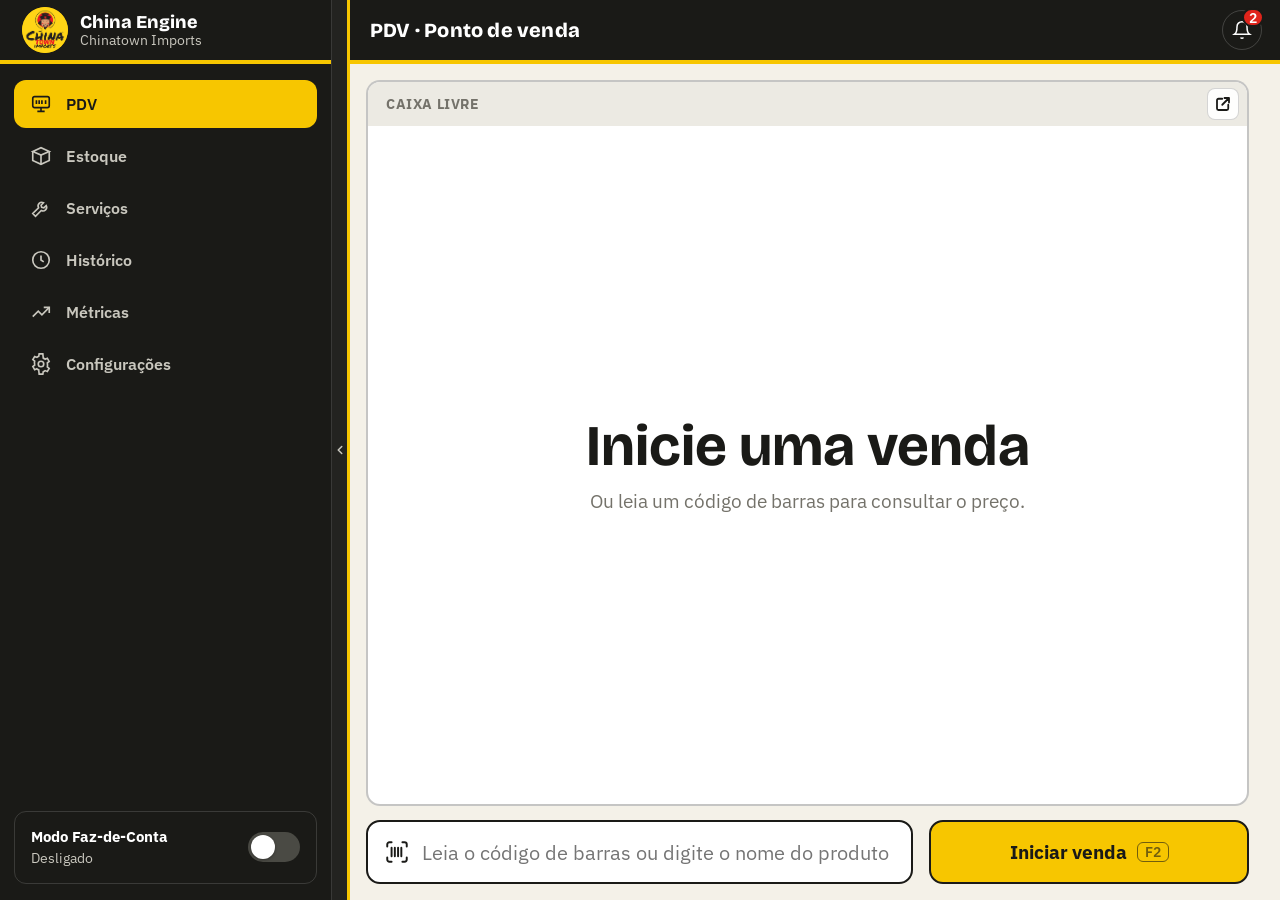
==== commit 08ec20d4: "Versão 2.13.0 Ajustes de CSS; Nomenclaturas; Máscara de input; Campos; Inventário Inicial; outras al" ====
--- a/index.html
+++ b/index.html
@@ -116,6 +116,7 @@
         <option value="categoria">Ordenar: Categoria</option>
         <option value="estoque">Ordenar: Quantidade</option>
         <option value="preco">Ordenar: Preço</option>
+        <option value="movimentacao">Ordenar: Data de movimentação</option>
       </select></label>
       <button class="hx-chip hx-chip-btn" id="btnDir" onclick="alternarDirecao()" title="Inverter a ordem">Crescente ↑</button>
       <div class="hx-busca">
@@ -152,7 +153,6 @@
     <p class="dica es-dica">Toque num serviço para editar. Serviços não têm estoque: podem ser vendidos sem limite.</p>
     <div class="linha-cabecalho sv-cab">
       <div>Serviço</div>
-      <div class="sv-col-custo">Custo</div>
       <div class="num">Preço</div>
     </div>
   </div>
@@ -186,7 +186,7 @@
         <option value="">Tipo</option>
         <option value="venda">Venda</option>
         <option value="aquisicao">Aquisição</option>
-        <option value="inicial">Estoque existente</option>
+        <option value="inicial">Inventário</option>
         <option value="areceber">A receber</option>
         <option value="outras">Outras saídas</option>
       </select></label>
@@ -319,9 +319,9 @@
 
   <div class="cfg-bloco">
     <div class="cfg-cab"><h3>Inventário</h3>
-      <small>Lista rápida de tudo o que já está na loja no dia em que o app começa a ser usado: produto, quantidade, preço de venda e custo. Depois, o Estoque sugere cadastrar cada item da lista como produto, já com o estoque existente.</small></div>
+      <small>Lista rápida de tudo o que já está na loja no dia em que o app começa a ser usado: produto, quantidade e preço de venda. Depois, o Estoque sugere cadastrar cada item como produto (o custo é informado nesse cadastro). Ao terminar, feche o inventário.</small></div>
     <div class="sy-status" id="cfgInventarioResumo"></div>
-    <div class="cfg-acoes"><button class="btn btn-escuro" onclick="abrirInventario()">Abrir inventário</button></div>
+    <div class="cfg-acoes"><button class="btn btn-escuro" id="cfgInventarioBtn" onclick="abrirInventario()">Abrir inventário</button></div>
   </div>
 
   <div class="cfg-bloco">
@@ -557,14 +557,17 @@
       <button class="fechar" onclick="fecharInventario()">&times;</button>
     </div>
     <div class="modal-corpo">
-      <p class="dica" style="margin:0 0 12px">Um item por linha. O custo é opcional aqui: se faltar, o app pede na hora de cadastrar o produto. Itens já cadastrados no Estoque ficam marcados e não podem mais ser editados aqui.</p>
-      <div class="inv-cab"><span>Produto</span><span>Qtd</span><span>Preço de venda</span><span>Custo (un.)</span><span></span></div>
+      <p class="dica" id="invDica" style="margin:0 0 12px">Um item por linha: produto, quantidade e preço de venda. O custo é informado depois, ao cadastrar o produto no Estoque. Itens já cadastrados descem para o fim da lista e não podem mais ser editados aqui.</p>
+      <p class="inv-fechado" id="invAvisoFechado" hidden>Inventário fechado: lista só para consulta. O estoque agora é gerenciado pelo PDV e pelo módulo Estoque.</p>
+      <div class="inv-cab"><span>Produto</span><span>Qtd</span><span>Preço de venda</span><span></span></div>
       <div id="invLinhas"></div>
-      <button class="btn btn-claro btn-mini" onclick="inventarioNovaLinha()">+ Adicionar item</button>
+      <button class="btn btn-claro btn-mini" id="invNovo" onclick="inventarioNovaLinha()">+ Adicionar item</button>
+      <div id="invFeitos"></div>
       <div class="inv-total" id="invTotal"></div>
       <div class="rodape-modal">
-        <button class="btn btn-claro" onclick="fecharInventario()">Cancelar</button>
-        <button class="btn btn-amarelo" onclick="salvarInventario()">Salvar inventário</button>
+        <button class="btn btn-claro" id="invFechar" style="margin-right:auto" onclick="fecharInventarioDefinitivo()" title="Termina o inventário: a lista fica só para consulta">Fechar inventário</button>
+        <button class="btn btn-claro" onclick="fecharInventario()">Voltar</button>
+        <button class="btn btn-amarelo" id="invSalvar" onclick="salvarInventario()">Salvar inventário</button>
       </div>
     </div>
   </div>
@@ -750,13 +753,15 @@
         <label>Nome do produto</label>
         <input type="text" id="pNome" placeholder="Ex: Cabo USB-C 1m">
       </div>
-      <div class="campo">
-        <label>Marca</label>
-        <input type="text" id="pMarca" placeholder="Ex: Baseus">
-      </div>
-      <div class="campo">
-        <label>Modelo (opcional)</label>
-        <input type="text" id="pCodigo" placeholder="Ex: CA-UC1M (código do modelo na marca)">
+      <div class="linha-campos">
+        <div class="campo">
+          <label>Marca</label>
+          <input type="text" id="pMarca" placeholder="Ex: Baseus">
+        </div>
+        <div class="campo">
+          <label>Modelo (opcional)</label>
+          <input type="text" id="pCodigo" placeholder="Ex: CA-UC1M">
+        </div>
       </div>
       <div class="dica" style="margin:-8px 0 14px">Cada variação (cor, capacidade) é um produto separado.</div>
       <div class="campo">
@@ -775,9 +780,9 @@
           <div class="dica">Abaixo disso, mostra aviso de estoque baixo.</div>
         </div>
       </div>
-      <!-- Estoque inicial: só no cadastro de produto novo. Mercadoria que já estava na loja (não é compra) -->
+      <!-- Inventário: só no cadastro de produto novo. Mercadoria que já estava na loja (não é compra) -->
       <div id="pWrapInicial">
-        <label class="pi-check"><input type="checkbox" id="pTemInicial" onchange="alternarEstoqueInicial()"> Estoque existente?</label>
+        <label class="pi-check"><input type="checkbox" id="pTemInicial" onchange="alternarEstoqueInicial()"> Produto do inventário (já estava na loja)?</label>
         <div class="pi-bloco" id="pBlocoInicial" style="display:none">
           <div class="pi-tit">Mercadoria que já estava na loja antes do app</div>
           <div class="linha-campos">
--- a/styles.css
+++ b/styles.css
@@ -1501,4 +1501,51 @@
   body.menu-recolhido{padding-left:84px}
   body.menu-recolhido .barra-inferior{width:84px}
   body.menu-recolhido .nav-logo{margin-bottom:12px}
-}+}
+
+/* ===== 2.13.0 ===== */
+/* Todas as telas com o mesmo espaço reservado para a barra de rolagem: o filtro de período do
+   Histórico e das Métricas fica exatamente na mesma posição */
+main{scrollbar-gutter:stable}
+
+/* PDV, caixa livre: espaço entre o visor e o campo de leitura / "Iniciar venda" */
+.pdv:not(.ativa){row-gap:14px}
+.pdv:not(.ativa) .pdv-visor{margin-bottom:0}
+/* PDV com venda: visor com altura mínima de 220px e foto de até 200px */
+.pdv.ativa .pdv-visor{height:auto;min-height:220px}
+.pdv-faixa{padding-top:10px;padding-bottom:10px}
+.pdv-faixa .pdv-foto{height:auto;width:clamp(120px,18cqw,196px);max-height:200px;min-width:0}
+@media(max-width:900px){ .pdv.ativa .pdv-visor{min-height:220px} }
+
+/* Painel do produto: custo médio e variação entre lotes logo abaixo de "Composição do estoque atual" */
+.resumo.pp-custos{margin:8px 0 14px}
+
+/* Serviços: só serviço e preço */
+.sv-cab,.sv-linha{grid-template-columns:minmax(0,1fr) auto}
+@media(max-width:620px){ .sv-cab,.sv-linha{grid-template-columns:minmax(0,1fr) auto} }
+
+/* Histórico: horário alinhado com a forma de pagamento (à direita do selo) */
+@media(min-width:621px){
+  .hx-linha:not(.pp-linha) .hx-hora{text-align:left;margin:0 0 0 120px;padding:0}   /* 112px do selo + 8px de espaço */
+}
+
+/* Inventário: produto · qtd · preço · remover; já cadastrados agrupados no fim */
+.inv-cab,.inv-linha{grid-template-columns:minmax(0,1fr) 84px 130px 36px}
+@media(max-width:620px){ .inv-linha{grid-template-columns:minmax(0,1fr) minmax(0,1fr) 36px} }
+.inv-linha.travada input{background:#F3F1EA;border-color:transparent;color:var(--texto)}
+.inv-grupo{margin:16px 0 8px;padding-top:12px;border-top:1px dashed var(--borda-forte);font-size:14px;font-weight:700;color:var(--verde)}
+.inv-fechado{margin:0 0 12px;padding:10px 12px;border-radius:10px;background:#E5F2E6;color:var(--verde);font-size:14px;font-weight:600}
+.inv-fechado[hidden],#invNovo[hidden],#invSalvar[hidden],#invFechar[hidden],#invDica[hidden]{display:none}
+/* ----- Máscaras: "R$" e "%" apagados dentro do campo ----- */
+input.campo-moeda{
+  padding-left:38px !important;text-align:right;
+  background-image:url("data:image/svg+xml,%3Csvg xmlns='http://www.w3.org/2000/svg' width='24' height='20'%3E%3Ctext x='0' y='15' font-family='IBM Plex Sans,Arial,sans-serif' font-size='15' font-weight='600' fill='%231A1A17' fill-opacity='.38'%3ER$%3C/text%3E%3C/svg%3E") !important;
+  background-repeat:no-repeat !important;background-position:12px center !important;
+}
+input.campo-pct{
+  padding-right:34px !important;
+  background-image:url("data:image/svg+xml,%3Csvg xmlns='http://www.w3.org/2000/svg' width='16' height='20'%3E%3Ctext x='0' y='15' font-family='IBM Plex Sans,Arial,sans-serif' font-size='15' font-weight='600' fill='%231A1A17' fill-opacity='.38'%3E%25%3C/text%3E%3C/svg%3E") !important;
+  background-repeat:no-repeat !important;background-position:right 12px center !important;
+}
+input.campo-moeda::placeholder{text-align:right}
+@container (max-width:560px){ .pdv-faixa .pdv-foto{width:96px;height:auto} }   /* celular: foto menor na faixa */
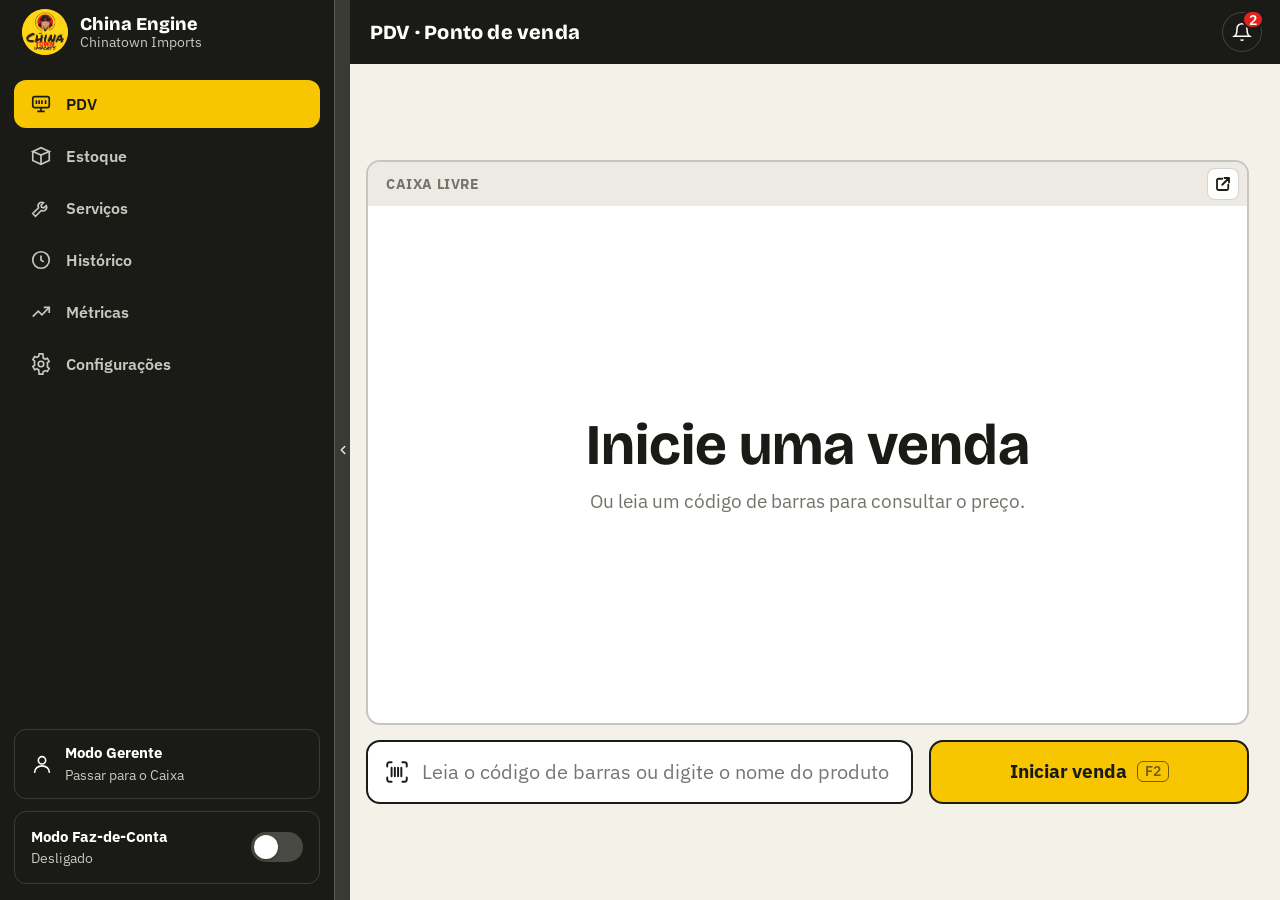
==== commit 82f331eb: "Versão 2.14.0 Ajustes de layout; Correções no módulo métricas; Usuários com níveis de acesso diferen" ====
--- a/index.html
+++ b/index.html
@@ -28,13 +28,14 @@
 
 <header>
   <!-- Coloque o arquivo do logo na mesma pasta do index.html -->
-  <!-- Logo + título: tocar volta para o PDV (tela inicial) -->
-  <a class="marca-app" href="#" onclick="mostrarView('pdv');return false" title="Voltar ao PDV">
+  <!-- Logo + título da tela (sem link desde a 2.14.0) -->
+  <div class="marca-app">
     <img class="logo" src="imagens/Chinatown_Imports_Logo.png" alt="Chinatown Imports" onerror="this.style.display='none'">
     <div class="titulo">
       <b id="tituloView">PDV</b>
     </div>
-  </a>
+    <span class="nivel-selo" id="nivelSelo" hidden></span>
+  </div>
   <!-- Ajustes (Configurações): à esquerda do sininho -->
   <button class="notif btn-ajustes so-movel" id="btnAjustes" onclick="alternarAjustes()" title="Ajustes" aria-label="Ajustes">
     <svg viewBox="0 0 24 24"><circle cx="12" cy="12" r="3"/><path d="M19 12a7 7 0 0 0-.1-1.2l2-1.6-2-3.4-2.4 1a7 7 0 0 0-2-1.2L14 1h-4l-.5 2.6a7 7 0 0 0-2 1.2l-2.4-1-2 3.4 2 1.6A7 7 0 0 0 5 12a7 7 0 0 0 .1 1.2l-2 1.6 2 3.4 2.4-1a7 7 0 0 0 2 1.2L10 23h4l.5-2.6a7 7 0 0 0 2-1.2l2.4 1 2-3.4-2-1.6A7 7 0 0 0 19 12z"/></svg>
@@ -178,6 +179,10 @@
         </div>
       </div>
       <button class="hx-seta" onclick="periodoPasso(1)" title="Próximo período" aria-label="Próximo período">›</button>
+      <button class="hx-olho" data-tela="historico" onclick="olhoAlternar('historico')" title="Esconder os valores" aria-label="Esconder ou mostrar os valores em reais" aria-pressed="false">
+        <svg class="olho-aberto" viewBox="0 0 24 24"><path d="M2 12s3.6-7 10-7 10 7 10 7-3.6 7-10 7S2 12 2 12z"/><circle cx="12" cy="12" r="3"/></svg>
+        <svg class="olho-fechado" viewBox="0 0 24 24"><path d="M3 3l18 18"/><path d="M10.6 5.1A10.6 10.6 0 0 1 12 5c6.4 0 10 7 10 7a17.6 17.6 0 0 1-3.2 4.1M6.6 6.6C3.8 8.4 2 12 2 12s3.6 7 10 7a9.9 9.9 0 0 0 5.4-1.6"/><path d="M9.9 9.9a3 3 0 0 0 4.2 4.2"/></svg>
+      </button>
     </div>
 
     <!-- Filtros discretos -->
@@ -248,6 +253,10 @@
       </div>
     </div>
     <button class="hx-seta ds-seta" onclick="dsPeriodoPasso(1)" title="Próximo período" aria-label="Próximo período">›</button>
+    <button class="hx-olho" data-tela="desempenho" onclick="olhoAlternar('desempenho')" title="Esconder os valores" aria-label="Esconder ou mostrar os valores em reais" aria-pressed="false">
+      <svg class="olho-aberto" viewBox="0 0 24 24"><path d="M2 12s3.6-7 10-7 10 7 10 7-3.6 7-10 7S2 12 2 12z"/><circle cx="12" cy="12" r="3"/></svg>
+      <svg class="olho-fechado" viewBox="0 0 24 24"><path d="M3 3l18 18"/><path d="M10.6 5.1A10.6 10.6 0 0 1 12 5c6.4 0 10 7 10 7a17.6 17.6 0 0 1-3.2 4.1M6.6 6.6C3.8 8.4 2 12 2 12s3.6 7 10 7a9.9 9.9 0 0 0 5.4-1.6"/><path d="M9.9 9.9a3 3 0 0 0 4.2 4.2"/></svg>
+    </button>
   </div>
   <div id="dsConteudo"></div>
 </section>
@@ -299,25 +308,30 @@
 <!-- ===================== TELA: CONFIGURAÇÕES ===================== -->
 <section class="view" id="viewConfig" hidden>
   <div class="cfg-bloco">
+    <div class="cfg-cab"><h3>Nível de acesso deste aparelho</h3>
+      <small>Gerente tem acesso total. No modo Caixa, o funcionário usa o PDV sem ver custos nem lucro. Só consulta mostra as Métricas e o Histórico, sem alterar nada.</small></div>
+    <div id="cfgNivel"></div>
+  </div>
+  <div class="cfg-bloco so-gerente">
     <div class="cfg-cab"><h3>Módulo Serviços</h3>
       <small>Para lojas que também cobram serviços (xerox, impressão, fichas, reparos…). Ligado, aparece o módulo Serviços (no celular, como aba dentro do Estoque) e os serviços podem ser vendidos no PDV junto com os produtos.</small></div>
     <label class="sbx-chave"><input type="checkbox" id="cfgServicosAtivo" onchange="servicosAtivar(this.checked)"><i></i><span id="cfgServicosRotulo">Ligado</span></label>
   </div>
 
-  <div class="cfg-bloco">
+  <div class="cfg-bloco so-gerente">
     <div class="cfg-cab"><h3>Categorias de produtos</h3>
       <small>Crie, renomeie ou remova as categorias dos produtos. <span id="cfgCatTotal"></span></small></div>
     <div class="cfg-acoes"><button class="btn btn-escuro" onclick="abrirCategorias()">Gerenciar categorias</button></div>
   </div>
 
-  <div class="cfg-bloco">
+  <div class="cfg-bloco so-gerente">
     <div class="cfg-cab"><h3>Promoções</h3>
       <small>Desconto automático no PDV, na loja toda ou em categorias, dentro do período escolhido. Se duas promoções valem para o mesmo produto, vale a de maior desconto. Ligar uma promoção pede a senha do gerente.</small></div>
     <ul class="pm-lista" id="cfgPromoLista"></ul>
     <div class="cfg-acoes"><button class="btn btn-escuro" onclick="abrirPromocao()">+ Nova promoção</button></div>
   </div>
 
-  <div class="cfg-bloco">
+  <div class="cfg-bloco so-gerente">
     <div class="cfg-cab"><h3>Inventário</h3>
       <small>Lista rápida de tudo o que já está na loja no dia em que o app começa a ser usado: produto, quantidade e preço de venda. Depois, o Estoque sugere cadastrar cada item como produto (o custo é informado nesse cadastro). Ao terminar, feche o inventário.</small></div>
     <div class="sy-status" id="cfgInventarioResumo"></div>
@@ -339,7 +353,11 @@
   <div class="cfg-bloco">
     <div class="cfg-cab"><h3>Sincronização na nuvem</h3>
       <small>Mantém os dados iguais no PC e no celular, pelo seu Cloudflare (Worker + banco D1). Alterações feitas em aparelhos diferentes são juntadas automaticamente. O endereço e a senha ficam salvos <b>só neste aparelho</b> (fora do GitHub e do backup).</small></div>
-    <div class="cfg-form" id="cfgSyncForm">
+    <div class="cfg-acoes" id="cfgSyncCodigo" style="margin-bottom:14px">
+      <button class="btn btn-amarelo" onclick="conectarCodigoAbrir()">Conectar com o código do gerente</button>
+    </div>
+    <div class="cfg-form so-gerente" id="cfgSyncForm">
+      <div class="dica" style="margin:0 0 10px">Ou, no aparelho do gerente, conecte com o endereço do Worker e a senha da sincronização (SENHA_SYNC):</div>
       <div class="campo"><label>Endereço do Worker</label><input type="url" id="cfgSyncUrl" placeholder="https://china-sync.seu-nome.workers.dev" autocomplete="off" autocapitalize="off" spellcheck="false"></div>
       <div class="linha-campos">
         <div class="campo"><label>Senha da sincronização</label><input type="password" id="cfgSyncSenha" autocomplete="new-password" placeholder="A SENHA_SYNC do Worker"></div>
@@ -352,8 +370,8 @@
       <div class="sy-status" id="cfgSyncStatus"></div>
       <div class="cfg-acoes">
         <button class="btn btn-escuro" onclick="sincronizarAgora()">Sincronizar agora</button>
-        <button class="btn btn-claro" onclick="syncVerCopias()">Cópias diárias</button>
-        <button class="btn btn-claro" onclick="syncDesconectar()">Desconectar</button>
+        <button class="btn btn-claro so-gerente" onclick="syncVerCopias()">Cópias diárias</button>
+        <button class="btn btn-claro so-gerente" onclick="syncDesconectar()">Desconectar</button>
       </div>
       <div id="cfgSyncCopias"></div>
     </div>
@@ -361,12 +379,15 @@
 
   <div class="cfg-bloco" id="cfgAparelhosBloco" hidden>
     <div class="cfg-cab"><h3>Aparelhos conectados</h3>
-      <small>Aparelhos que usam a sincronização desta loja, com o último acesso. Remover desconecta o aparelho e pede a senha do gerente.</small></div>
+      <small>Aparelhos que usam a sincronização desta loja, com o último acesso e o nível. Para conectar um aparelho novo, gere um QR code: ele vale por 2 minutos e uma vez só. Mudar o nível ou remover pede a senha do gerente.</small></div>
     <ul class="ap-lista" id="cfgAparelhos"></ul>
-    <div class="cfg-acoes"><button class="btn btn-claro" onclick="dispositivosRender(true)">Atualizar lista</button></div>
-  </div>
-
-  <div class="cfg-bloco">
+    <div class="cfg-acoes">
+      <button class="btn btn-escuro" onclick="parearAbrir()">Conectar novo aparelho (QR code)</button>
+      <button class="btn btn-claro" onclick="dispositivosRender(true)">Atualizar lista</button>
+    </div>
+  </div>
+
+  <div class="cfg-bloco so-gerente">
     <div class="cfg-cab"><h3>Backup dos dados</h3>
       <small>Os dados ficam salvos neste navegador (e na nuvem, se a sincronização estiver ligada). Baixe um backup com frequência: ele inclui estoque, histórico e financeiro.</small></div>
     <div class="cfg-acoes">
@@ -376,27 +397,28 @@
     <div class="dica" id="cfgUltimoBackup" style="margin-top:10px"></div>
   </div>
 
-  <div class="cfg-bloco">
+  <div class="cfg-bloco so-gerente">
     <div class="cfg-cab"><h3>Senha do gerente</h3>
-      <small>Usada para alterar preços, editar movimentações e excluir produtos. É uma trava de operação, não uma senha de segurança: ela fica salva junto com os dados deste navegador e no arquivo de backup.</small></div>
+      <small>Libera o modo Gerente, configurações sensíveis e, no modo Caixa, descontos e edições. A senha em si não fica guardada: o app guarda só um resumo protegido dela, que vai para os outros aparelhos pela sincronização e entra no backup.</small></div>
+    <div class="sy-status erro" id="cfgSenhaPadrao" hidden>A loja ainda usa a senha padrão de fábrica, que aparecia no código público do app. Troque agora por uma senha só sua.</div>
     <div class="cfg-form">
       <div class="campo"><label>Senha atual</label><input type="password" id="cfgSenhaAtual" autocomplete="current-password"></div>
       <div class="linha-campos">
         <div class="campo"><label>Nova senha</label><input type="password" id="cfgSenhaNova" autocomplete="new-password"></div>
         <div class="campo"><label>Repita a nova senha</label><input type="password" id="cfgSenhaRep" autocomplete="new-password" onkeydown="if(event.key==='Enter')alterarSenha()"></div>
       </div>
-      <div class="dica" style="margin:-6px 0 12px">Mínimo de 4 caracteres.</div>
+      <div class="dica" style="margin:-6px 0 12px">Mínimo de 6 caracteres. Use algo difícil de adivinhar.</div>
       <button class="btn btn-escuro" onclick="alterarSenha()">Alterar senha</button>
     </div>
   </div>
 
-  <div class="cfg-bloco">
+  <div class="cfg-bloco so-gerente">
     <div class="cfg-cab"><h3>Modo Faz-de-Conta</h3>
       <small>Para testar vendas, entradas e saídas sem medo (modo sandbox). Com ele ligado, nada é salvo, sincronizado ou notificado; ao desligar, os dados voltam a ser exatamente os de antes.</small></div>
     <label class="sbx-chave"><input type="checkbox" id="cfgSandbox" onchange="sandboxAlternar(this.checked)"><i></i><span id="cfgSandboxRotulo">Desligado</span></label>
   </div>
 
-  <div class="cfg-bloco">
+  <div class="cfg-bloco so-gerente">
     <div class="cfg-cab"><h3>Financeiro (em pausa)</h3>
       <small>O módulo de faturamento MEI saiu da navegação principal enquanto não está em uso. Os dados continuam salvos e entram no backup.</small></div>
     <div class="cfg-acoes"><button class="btn btn-claro" onclick="mostrarView('financeiro')">Abrir o Financeiro →</button></div>
@@ -520,7 +542,7 @@
         <div class="campo" style="flex:.7"><label>Quantidade</label><input type="number" id="avQtd" min="1" step="1" value="1" inputmode="numeric" oninput="avulsaTotais()"></div>
         <div class="campo"><label>Valor por unidade (R$)</label><input type="number" id="avValor" min="0" step="0.01" placeholder="0,00" inputmode="decimal" oninput="avulsaTotais()"></div>
       </div>
-      <label class="av-custo-chk"><input type="checkbox" id="avTemCusto" onchange="avulsaCusto()"> Houve custo?</label>
+      <label class="av-custo-chk so-gerente"><input type="checkbox" id="avTemCusto" onchange="avulsaCusto()"> Houve custo?</label>
       <div class="campo" id="avCustoCampo" style="display:none"><label>Custo por unidade (R$)</label>
         <input type="number" id="avCusto" min="0" step="0.01" placeholder="0,00" inputmode="decimal" oninput="avulsaTotais()">
         <div class="dica">Ex.: papel e tinta da impressão, peça usada no reparo. Entra nas Métricas como custo, para o lucro ficar certo.</div>
@@ -846,6 +868,58 @@
 </div>
 
 <!-- ===== Modal: senha do gerente ===== -->
+<!-- ===== Modal: conectar novo aparelho pelo QR code (Gerente, 2.14.0) ===== -->
+<div class="overlay" id="modalParear">
+  <div class="modal" style="max-width:480px">
+    <div class="modal-cabecalho">
+      <h2>Conectar novo aparelho</h2>
+      <button class="fechar" onclick="parearFechar()">&times;</button>
+    </div>
+    <div class="modal-corpo">
+      <div id="parPasso1">
+        <p style="margin-bottom:12px">Qual será o nível do aparelho novo?</p>
+        <div class="par-niveis" id="parNiveis"></div>
+        <div class="rodape-modal">
+          <button class="btn btn-claro" onclick="parearFechar()">Cancelar</button>
+          <button class="btn btn-amarelo" onclick="parearGerar()">Gerar QR code</button>
+        </div>
+      </div>
+      <div id="parPasso2" hidden>
+        <p class="par-instr">No aparelho novo, aponte a câmera para o QR code (ou abra Configurações → Sincronização → <b>Conectar com o código do gerente</b>).</p>
+        <div class="par-qr" id="parQr"></div>
+        <div class="par-codigo"><small>Ou digite o código</small><b id="parCodigo"></b><span id="parTempo"></span></div>
+        <p class="dica par-info">Nível: <b id="parNivelRot"></b> · Endereço do Worker: <span id="parUrl"></span><br>O código vale uma vez só. A senha da sincronização não vai no QR code.</p>
+        <div class="rodape-modal">
+          <button class="btn btn-claro" onclick="document.getElementById('parPasso1').hidden=false;document.getElementById('parPasso2').hidden=true">Gerar outro</button>
+          <button class="btn btn-amarelo" onclick="parearFechar()">Concluído</button>
+        </div>
+      </div>
+    </div>
+  </div>
+</div>
+<!-- ===== Modal: aparelho novo entrando com o código do gerente (2.14.0) ===== -->
+<div class="overlay" id="modalConectarCodigo">
+  <div class="modal" style="max-width:440px">
+    <div class="modal-cabecalho">
+      <h2>Conectar à sincronização</h2>
+      <button class="fechar" onclick="fechar('modalConectarCodigo')">&times;</button>
+    </div>
+    <div class="modal-corpo">
+      <p style="margin-bottom:12px">Use o QR code ou o código de 6 números que aparece no aparelho do gerente (Configurações → Aparelhos conectados).</p>
+      <div class="cfg-acoes" id="ccLerQr" style="margin-bottom:12px"><button class="btn btn-escuro" onclick="conectarCodigoLerQr()">Ler QR code com a câmera</button></div>
+      <div class="campo"><label>Endereço do Worker</label><input type="url" id="ccUrl" placeholder="https://china-sync.seu-nome.workers.dev" autocomplete="off" autocapitalize="off" spellcheck="false"></div>
+      <div class="linha-campos">
+        <div class="campo"><label>Código</label><input type="text" id="ccCodigo" inputmode="numeric" maxlength="7" placeholder="000 000" autocomplete="one-time-code"></div>
+        <div class="campo"><label>Nome deste aparelho</label><input type="text" id="ccNome" maxlength="40" placeholder="Ex: Celular do caixa" onkeydown="if(event.key==='Enter')conectarCodigoConfirmar()"></div>
+      </div>
+      <div class="sy-status aviso" id="ccAviso" hidden>Os dados que estão neste aparelho serão substituídos pelos da loja.</div>
+      <div class="rodape-modal">
+        <button class="btn btn-claro" onclick="fechar('modalConectarCodigo')">Cancelar</button>
+        <button class="btn btn-amarelo" id="ccConfirmar" onclick="conectarCodigoConfirmar()">Conectar</button>
+      </div>
+    </div>
+  </div>
+</div>
 <div class="overlay" id="modalSenha">
   <div class="modal" style="max-width:420px">
     <div class="modal-cabecalho">
@@ -1015,8 +1089,10 @@
     <svg viewBox="0 0 24 24"><circle cx="12" cy="12" r="3"/><path d="M19 12a7 7 0 0 0-.1-1.2l2-1.6-2-3.4-2.4 1a7 7 0 0 0-2-1.2L14 1h-4l-.5 2.6a7 7 0 0 0-2 1.2l-2.4-1-2 3.4 2 1.6A7 7 0 0 0 5 12a7 7 0 0 0 .1 1.2l-2 1.6 2 3.4 2.4-1a7 7 0 0 0 2 1.2L10 23h4l.5-2.6a7 7 0 0 0 2-1.2l2.4 1 2-3.4-2-1.6A7 7 0 0 0 19 12z"/></svg>
     <span>Configurações</span>
   </button>
-  <!-- Modo Faz-de-Conta: chave no pé do menu lateral (só PC) -->
-  <label class="nav-sbx so-pc" title="Testar sem salvar nada">
+  <!-- Nível de acesso (2.14.0): troca rápida Gerente ⇄ Caixa no pé do menu lateral (só PC) -->
+  <div class="nav-nivel so-pc" id="navNivel"></div>
+  <!-- Modo Faz-de-Conta: chave no pé do menu lateral (só PC, só Gerente) -->
+  <label class="nav-sbx so-pc so-gerente" title="Testar sem salvar nada">
     <span><b>Modo Faz-de-Conta</b><small id="navSbxRotulo">Desligado</small></span>
     <span class="sbx-chave"><input type="checkbox" id="navSandbox" onchange="sandboxAlternar(this.checked)"><i></i></span>
   </label>
--- a/styles.css
+++ b/styles.css
@@ -42,7 +42,6 @@
   display:flex;align-items:center;gap:14px;
   flex-wrap:wrap;
   position:relative;z-index:50;flex-shrink:0;
-  border-bottom:4px solid var(--amarelo);
 }
 header .logo{
   width:46px;height:46px;border-radius:50%;
@@ -54,8 +53,7 @@
 header .titulo em{font-style:normal;color:var(--amarelo);font-weight:600;margin-left:4px}
 header .acoes{margin-left:auto;display:flex;gap:8px;flex-wrap:wrap}
 header{padding-right:120px}   /* espaço dos botões Ajustes e sininho */
-.marca-app{display:flex;align-items:center;gap:14px;color:inherit;text-decoration:none;cursor:pointer}
-.marca-app:hover .titulo b{color:var(--amarelo)}
+.marca-app{display:flex;align-items:center;gap:14px;color:inherit}
 
 /* Contador de pontos de atenção (canto superior direito) */
 .notif{
@@ -525,7 +523,7 @@
 #toast{
   position:fixed;bottom:78px;left:50%;transform:translateX(-50%) translateY(80px);
   background:var(--preto);color:#fff;padding:12px 20px;border-radius:12px;font-weight:500;
-  border-left:4px solid var(--amarelo);transition:transform .25s,opacity .25s;z-index:200;max-width:90%;
+  transition:transform .25s,opacity .25s;z-index:200;max-width:90%;
   opacity:0;pointer-events:none;
 }
 #toast.mostra{transform:translateX(-50%) translateY(0);opacity:1}
@@ -620,7 +618,6 @@
 .ini-qtd{margin-left:auto;font-family:var(--corpo);font-weight:600;font-size:14px;padding:2px 10px;border-radius:999px}
 .ini-bloco.baixo .ini-cab{border-top:4px solid var(--vermelho)}
 .ini-bloco.baixo .ini-qtd{background:var(--vermelho-claro);color:var(--vermelho)}
-.ini-bloco.receber .ini-cab{border-top:4px solid var(--amarelo)}
 .ini-bloco.receber .ini-qtd{background:var(--amarelo-claro);color:#8A6D00}
 .ini-item{display:flex;align-items:center;gap:10px;padding:11px 16px;border-top:1px solid var(--borda);font-size:14px}
 .ini-item:first-of-type{border-top:none}
@@ -992,11 +989,11 @@
   body{padding-bottom:0;padding-left:210px}
   .barra-inferior{
     top:0;bottom:0;right:auto;width:210px;height:auto;flex-direction:column;gap:4px;
-    border-top:none;border-right:3px solid var(--amarelo);padding:0 0 16px;
+    border-top:none;padding:0 0 16px;
   }
   .nav-logo{
     display:flex;align-items:center;gap:12px;height:78px;flex-shrink:0;padding:0 16px;margin-bottom:12px;
-    border-bottom:4px solid var(--amarelo);color:#fff;text-decoration:none;
+    color:#fff;text-decoration:none;
   }
   .nav-logo img{width:46px;height:46px;border-radius:50%;background:var(--amarelo);object-fit:contain;flex-shrink:0}
   .nav-logo span{display:flex;flex-direction:column;line-height:1.15}
@@ -1489,9 +1486,9 @@
   .barra-inferior{padding-right:16px}
   .nav-borda{
     display:flex;position:absolute;top:0;bottom:0;right:0;width:16px;padding:0;align-items:center;justify-content:center;
-    border:none;border-left:1px solid rgba(255,255,255,.1);background:rgba(255,255,255,.04);color:#C9C7BE;cursor:pointer;z-index:2;
+    border:none;border-left:1px solid rgba(255,255,255,.16);background:#3A3A35;color:#E8E6DE;cursor:pointer;z-index:2;
   }
-  .nav-borda:hover{background:rgba(255,255,255,.12);color:#fff}
+  .nav-borda:hover{background:#4A4A44;color:#fff}
   .nav-borda:focus-visible{outline:2px solid var(--amarelo);outline-offset:-2px}
   .nav-borda svg{width:14px;height:14px;stroke:currentColor;fill:none;stroke-width:2.6;stroke-linecap:round;stroke-linejoin:round;transition:transform .2s}
   body.menu-recolhido .nav-borda svg{transform:rotate(180deg)}
@@ -1548,4 +1545,104 @@
   background-repeat:no-repeat !important;background-position:right 12px center !important;
 }
 input.campo-moeda::placeholder{text-align:right}
-@container (max-width:560px){ .pdv-faixa .pdv-foto{width:96px;height:auto} }   /* celular: foto menor na faixa */+@container (max-width:560px){ .pdv-faixa .pdv-foto{width:96px;height:auto} }   /* celular: foto menor na faixa */
+
+/* ===== 2.14.0 ===== */
+/* Botão "olho" (Histórico e Métricas): esconde os valores em R$ da tela */
+.hx-periodo{position:relative}
+.hx-olho{
+  position:absolute;right:0;top:50%;transform:translateY(-50%);width:40px;height:40px;border-radius:50%;
+  border:none;background:transparent;color:var(--texto-sec);display:flex;align-items:center;justify-content:center;padding:0;
+}
+.hx-olho:hover{background:rgba(26,26,23,.07);color:var(--texto)}
+.hx-olho svg{width:22px;height:22px;stroke:currentColor;fill:none;stroke-width:1.8;stroke-linecap:round;stroke-linejoin:round}
+.hx-olho .olho-fechado{display:none}
+.hx-olho.oculto{background:#EAE7DE;color:var(--texto)}
+.hx-olho.oculto .olho-aberto{display:none}
+.hx-olho.oculto .olho-fechado{display:block}
+
+/* Métricas: sem textos descritivos nas linhas dos rankings e barras (o detalhe fica no tooltip);
+   ficam só os subtítulos dos cartões */
+#dsConteudo .ds-rank-corpo > small,#dsConteudo .ds-barra-rot small,
+body:has(#viewDesempenho:not([hidden])) #infoCorpo .ds-rank-corpo > small,
+body:has(#viewDesempenho:not([hidden])) #infoCorpo .ds-barra-rot small{display:none}
+
+/* PDV (PC): o PDV inteiro com 80% da altura útil, centralizado na vertical */
+@media(min-width:901px){
+  #viewPdv:not([hidden]){display:flex;flex-direction:column;justify-content:center}
+  .pdv{height:80%;min-height:min(100%,520px)}
+  /* durante a venda: campo de leitura solto sobre o fundo (o pulso amarelo aparece inteiro) e a tabela como cartão próprio, 30px abaixo */
+  .pdv.ativa .pdv-leitor{background:none;border:none;border-radius:0;padding:0;margin-bottom:30px}
+  .pdv-venda{border-top:1px solid var(--borda)}
+}
+/* selo da consulta de preço: maior e centralizado */
+.pdv-selo.pdv-selo-consulta{justify-content:center;font-size:clamp(16px,2.2cqw,22px);height:52px;letter-spacing:.8px}
+/* × da tabela da venda: redondo e vermelho (o % do desconto continua quadrado) */
+.pdv-ico.pdv-x{width:34px;height:34px;border-radius:50%;border:none;background:var(--vermelho);color:#fff;font-size:20px;padding:0;align-self:center;justify-self:center}
+.pdv-ico.pdv-x:hover{background:#B81D16}
+
+/* Regra geral: listas e tabelas sem cantos arredondados; cartões e botões continuam arredondados */
+.tabela,.es-lista,#esCab,.hx-lista,.hx-cab,.hx-grupo,.hx-filtros,.pdv-venda,.pdv-lista-cab,.pdv-resultados,
+.cp-lista,.nf-tabela,.sv-item,.ap-item,.pm-item,.ds-promo,.lista-cat li.arrastando,.linha-compra{border-radius:0}
+@media(max-width:900px){
+  .hx-filtros{border-radius:0}
+  .pdv-venda{border-radius:0}
+  .inv-linha{border-radius:0}
+}
+
+/* ----- Níveis de acesso (Gerente / Caixa / Só consulta) ----- */
+.acesso-oculto{display:none !important}
+body:not(.nivel-gerente) .so-gerente{display:none !important}
+body.nivel-consulta .nao-consulta{display:none !important}
+body:not(.nivel-gerente) #avCustoCampo{display:none !important}
+/* Caixa: Histórico só do dia de hoje */
+body.nivel-caixa #viewHistorico .hx-seta{visibility:hidden}
+body.nivel-caixa #hxPeriodoRotulo{pointer-events:none}
+/* Só consulta: Histórico sem edição */
+body.nivel-consulta .hx-linha[data-mid]{cursor:default}
+.nivel-selo{
+  align-self:center;margin-left:4px;padding:3px 12px;border-radius:999px;background:var(--amarelo);color:var(--preto);
+  font-size:14px;font-weight:700;white-space:nowrap;
+}
+.nivel-selo[hidden]{display:none}
+@media(max-width:900px){ .nivel-selo{position:absolute;left:84px;bottom:6px;margin:0;padding:1px 10px} }
+@media(min-width:901px){
+  .nav-nivel{margin:auto 14px 0}
+  .nav-nivel ~ .nav-sbx{margin-top:8px}
+  .nav-nivel:empty{display:none}
+  .nav-nivel:empty ~ .nav-sbx{margin-top:auto}
+  .nav-nivel-in{
+    width:100%;display:flex;align-items:center;gap:12px;padding:12px 16px;border-radius:12px;
+    border:1px solid rgba(255,255,255,.14);background:transparent;color:#fff;text-align:left;font:inherit;cursor:pointer;
+  }
+  div.nav-nivel-in{cursor:default}
+  button.nav-nivel-in:hover{background:rgba(255,255,255,.08)}
+  .nav-nivel-in.caixa{background:var(--amarelo);color:var(--preto);border-color:var(--amarelo)}
+  .nav-nivel-in.caixa:hover{background:var(--amarelo);filter:brightness(1.05)}
+  .nav-nivel-in.caixa small{color:var(--preto);opacity:.75}
+  .nav-nivel-in svg{width:22px;height:22px;flex-shrink:0;stroke:currentColor;fill:none;stroke-width:1.8;stroke-linecap:round}
+  .nav-nivel-in b{display:block;font-size:15px}
+  .nav-nivel-in small{display:block;font-size:14px;color:#C9C7BE}
+  body.menu-recolhido .nav-nivel{margin:auto 10px 0}
+  body.menu-recolhido .nav-nivel-in{justify-content:center;padding:10px 0}
+  body.menu-recolhido .nav-nivel-in span{display:none}
+}
+/* Aparelhos conectados: nível */
+.ap-nivel{margin-top:6px;height:36px;padding:0 10px;font-size:14px;border:1px solid var(--borda-forte);border-radius:10px;background:#fff;max-width:100%}
+.ap-nivel-fixo{display:inline-block;margin-top:4px;font-size:14px;font-weight:600;color:var(--texto)}
+/* QR code de conexão */
+.par-niveis{display:flex;flex-direction:column;gap:8px}
+.par-nivel{display:block;text-align:left;padding:12px 14px;border:1px solid var(--borda-forte);border-radius:12px;background:#fff;font:inherit;color:var(--texto)}
+.par-nivel b{display:block;font-size:16px}
+.par-nivel small{display:block;font-size:14px;color:var(--texto-sec);margin-top:2px}
+.par-nivel.ativo{border:2px solid var(--preto);background:var(--amarelo-claro)}
+.par-instr{margin-bottom:12px}
+.par-qr{width:min(100%,260px);margin:0 auto;background:#fff;padding:6px;border:1px solid var(--borda);border-radius:12px;transition:opacity .2s}
+.par-qr svg{display:block;width:100%;height:auto}
+.par-qr.vencido{opacity:.15}
+.par-codigo{text-align:center;margin:14px 0 6px;display:flex;flex-direction:column;gap:2px}
+.par-codigo small{font-size:14px;color:var(--texto-sec)}
+.par-codigo b{font-family:var(--display);font-weight:800;font-size:38px;letter-spacing:4px;line-height:1.1}
+.par-codigo span{font-size:14px;font-weight:600;color:var(--verde)}
+.par-codigo span.vencido{color:var(--vermelho)}
+.par-info{text-align:center;overflow-wrap:anywhere}
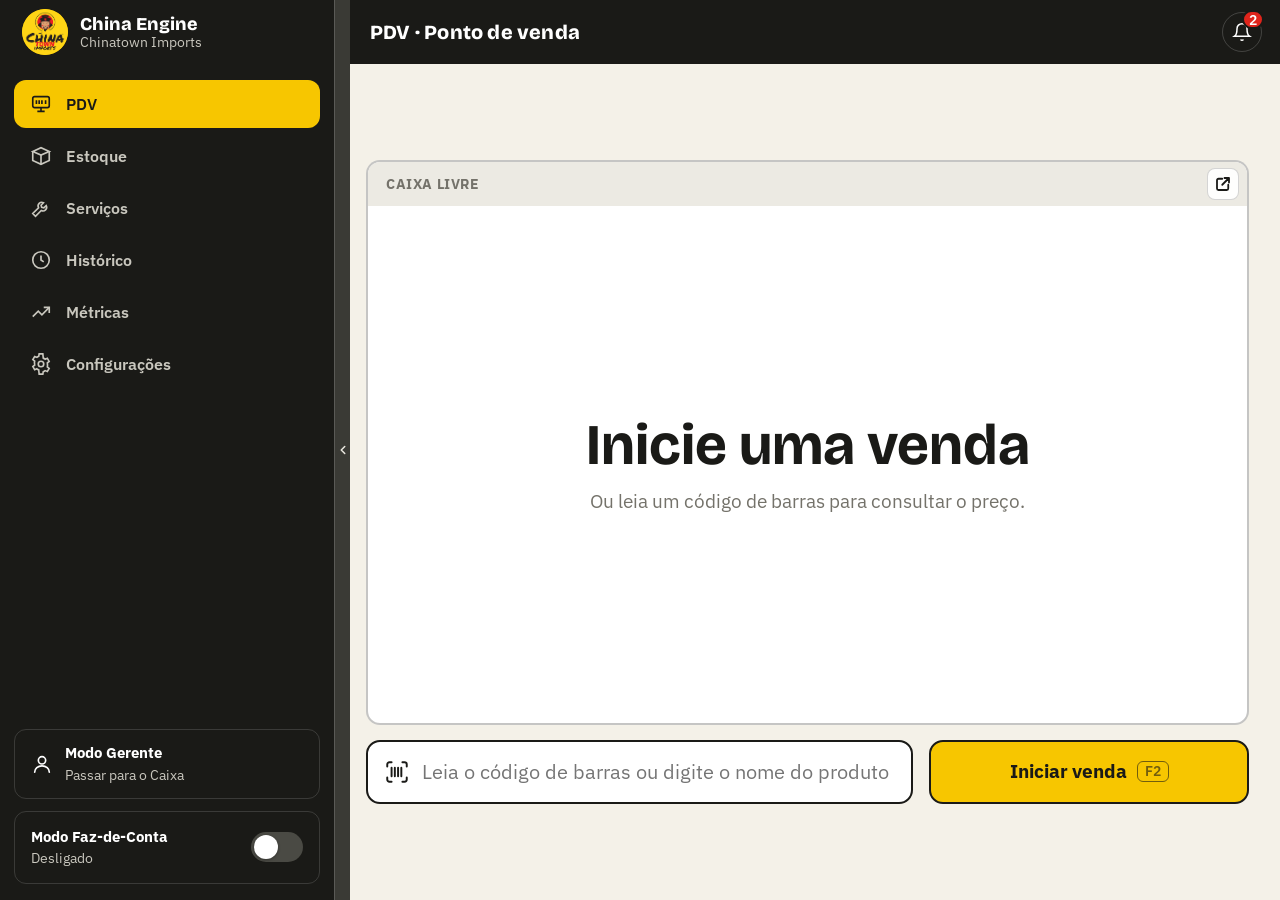
==== commit bf5e3296: "Versão 2.14.2 Simplificação no modal de sincronização via QR code; Botão Próximo no Inventário" ====
--- a/index.html
+++ b/index.html
@@ -352,19 +352,10 @@
 
   <div class="cfg-bloco">
     <div class="cfg-cab"><h3>Sincronização na nuvem</h3>
-      <small>Mantém os dados iguais no PC e no celular, pelo seu Cloudflare (Worker + banco D1). Alterações feitas em aparelhos diferentes são juntadas automaticamente. O endereço e a senha ficam salvos <b>só neste aparelho</b> (fora do GitHub e do backup).</small></div>
-    <div class="cfg-acoes" id="cfgSyncCodigo" style="margin-bottom:14px">
-      <button class="btn btn-amarelo" onclick="conectarCodigoAbrir()">Conectar com o código do gerente</button>
-    </div>
-    <div class="cfg-form so-gerente" id="cfgSyncForm">
-      <div class="dica" style="margin:0 0 10px">Ou, no aparelho do gerente, conecte com o endereço do Worker e a senha da sincronização (SENHA_SYNC):</div>
-      <div class="campo"><label>Endereço do Worker</label><input type="url" id="cfgSyncUrl" placeholder="https://china-sync.seu-nome.workers.dev" autocomplete="off" autocapitalize="off" spellcheck="false"></div>
-      <div class="linha-campos">
-        <div class="campo"><label>Senha da sincronização</label><input type="password" id="cfgSyncSenha" autocomplete="new-password" placeholder="A SENHA_SYNC do Worker"></div>
-        <div class="campo"><label>Nome deste aparelho</label><input type="text" id="cfgSyncAparelho" maxlength="40" placeholder="Ex: PC da loja" onkeydown="if(event.key==='Enter')syncConectar()"></div>
-      </div>
-      <button class="btn btn-escuro" onclick="syncConectar()">Conectar</button>
-      <div class="sy-status" id="cfgSyncStatusForm"></div>
+      <small>Mantém os dados iguais em todos os aparelhos da loja, pelo seu Cloudflare. As alterações de cada aparelho são juntadas automaticamente.</small></div>
+    <div id="cfgSyncCodigo">
+      <div class="cfg-acoes"><button class="btn btn-amarelo" onclick="conectarCodigoAbrir()">Conectar com o aparelho do gerente</button></div>
+      <div class="sy-status" id="cfgSyncStatusForm" style="margin-top:10px"></div>
     </div>
     <div id="cfgSyncLigado" style="display:none">
       <div class="sy-status" id="cfgSyncStatus"></div>
@@ -885,7 +876,7 @@
         </div>
       </div>
       <div id="parPasso2" hidden>
-        <p class="par-instr">No aparelho novo, aponte a câmera para o QR code (ou abra Configurações → Sincronização → <b>Conectar com o código do gerente</b>).</p>
+        <p class="par-instr">No aparelho novo, aponte a câmera para o QR code (lá, abra Configurações → Sincronização → <b>Conectar com o aparelho do gerente</b>).</p>
         <div class="par-qr" id="parQr"></div>
         <div class="par-codigo"><small>Ou digite o código</small><b id="parCodigo"></b><span id="parTempo"></span></div>
         <p class="dica par-info">Nível: <b id="parNivelRot"></b> · Endereço do Worker: <span id="parUrl"></span><br>O código vale uma vez só. A senha da sincronização não vai no QR code.</p>
@@ -897,25 +888,66 @@
     </div>
   </div>
 </div>
-<!-- ===== Modal: aparelho novo entrando com o código do gerente (2.14.0) ===== -->
+<!-- ===== Modal: conectar este aparelho (2.14.1: QR code primeiro; "Tentar de outro jeito" = endereço + código;
+     e, só em aparelho Gerente, a senha da sincronização) ===== -->
 <div class="overlay" id="modalConectarCodigo">
   <div class="modal" style="max-width:440px">
     <div class="modal-cabecalho">
-      <h2>Conectar à sincronização</h2>
+      <h2>Conectar com o aparelho do gerente</h2>
       <button class="fechar" onclick="fechar('modalConectarCodigo')">&times;</button>
     </div>
     <div class="modal-corpo">
-      <p style="margin-bottom:12px">Use o QR code ou o código de 6 números que aparece no aparelho do gerente (Configurações → Aparelhos conectados).</p>
-      <div class="cfg-acoes" id="ccLerQr" style="margin-bottom:12px"><button class="btn btn-escuro" onclick="conectarCodigoLerQr()">Ler QR code com a câmera</button></div>
-      <div class="campo"><label>Endereço do Worker</label><input type="url" id="ccUrl" placeholder="https://china-sync.seu-nome.workers.dev" autocomplete="off" autocapitalize="off" spellcheck="false"></div>
-      <div class="linha-campos">
-        <div class="campo"><label>Código</label><input type="text" id="ccCodigo" inputmode="numeric" maxlength="7" placeholder="000 000" autocomplete="one-time-code"></div>
-        <div class="campo"><label>Nome deste aparelho</label><input type="text" id="ccNome" maxlength="40" placeholder="Ex: Celular do caixa" onkeydown="if(event.key==='Enter')conectarCodigoConfirmar()"></div>
-      </div>
-      <div class="sy-status aviso" id="ccAviso" hidden>Os dados que estão neste aparelho serão substituídos pelos da loja.</div>
-      <div class="rodape-modal">
-        <button class="btn btn-claro" onclick="fechar('modalConectarCodigo')">Cancelar</button>
-        <button class="btn btn-amarelo" id="ccConfirmar" onclick="conectarCodigoConfirmar()">Conectar</button>
+      <!-- 1. Ler o QR code (padrão) -->
+      <div id="ccPassoQr">
+        <p class="cc-instr">No aparelho do gerente, abra Configurações → Aparelhos conectados → <b>Conectar novo aparelho</b> e aponte esta câmera para o QR code.</p>
+        <div class="cc-camera"><video id="ccVideo" playsinline muted></video><i class="cc-mira"></i><span id="ccCamMsg">Abrindo a câmera…</span></div>
+        <div class="rodape-modal">
+          <button class="btn btn-claro" onclick="fechar('modalConectarCodigo')">Cancelar</button>
+          <button class="btn btn-claro" onclick="conectarPasso('manual')">Tentar de outro jeito</button>
+        </div>
+      </div>
+      <!-- 2. QR code lido: só confirmar -->
+      <div id="ccPassoLido" hidden>
+        <div class="sy-status ok" style="margin-bottom:14px">✓ QR code lido. Falta só confirmar.</div>
+        <div class="campo"><label>Nome deste aparelho</label><input type="text" id="ccNomeQr" maxlength="40" placeholder="Ex: Celular do caixa" onkeydown="if(event.key==='Enter')conectarCodigoConfirmar()"></div>
+        <div class="sy-status aviso cc-aviso" hidden>Os dados que estão neste aparelho serão substituídos pelos da loja.</div>
+        <div class="rodape-modal">
+          <button class="btn btn-claro" onclick="conectarPasso('manual')">Tentar de outro jeito</button>
+          <button class="btn btn-amarelo cc-confirmar" onclick="conectarCodigoConfirmar()">Conectar</button>
+        </div>
+      </div>
+      <!-- 3. Outro jeito: endereço do Worker + código de 6 números -->
+      <div id="ccPassoManual" hidden>
+        <div class="sy-status aviso" id="ccSemCamera" hidden style="margin-bottom:12px"></div>
+        <p class="cc-instr">Digite o endereço do Worker e o código de 6 números que aparece no aparelho do gerente.</p>
+        <div class="campo"><label>Endereço do Worker</label><input type="url" id="ccUrl" placeholder="https://china-sync.seu-nome.workers.dev" autocomplete="off" autocapitalize="off" spellcheck="false"></div>
+        <div class="linha-campos">
+          <div class="campo"><label>Código</label><input type="text" id="ccCodigo" inputmode="numeric" maxlength="7" placeholder="000 000" autocomplete="one-time-code"></div>
+          <div class="campo"><label>Nome deste aparelho</label><input type="text" id="ccNome" maxlength="40" placeholder="Ex: Celular do caixa" onkeydown="if(event.key==='Enter')conectarCodigoConfirmar()"></div>
+        </div>
+        <div class="sy-status aviso cc-aviso" hidden>Os dados que estão neste aparelho serão substituídos pelos da loja.</div>
+        <div class="cc-links">
+          <button type="button" id="ccVoltarQr" onclick="conectarPasso('qr')">Ler o QR code com a câmera</button>
+          <button type="button" id="ccIrSenha" onclick="conectarPasso('senha')">Sou o gerente: conectar com a senha da sincronização</button>
+        </div>
+        <div class="rodape-modal">
+          <button class="btn btn-claro" onclick="fechar('modalConectarCodigo')">Cancelar</button>
+          <button class="btn btn-amarelo cc-confirmar" onclick="conectarCodigoConfirmar()">Conectar</button>
+        </div>
+      </div>
+      <!-- 4. Só aparelho Gerente: senha da sincronização (SENHA_SYNC) -->
+      <div id="ccPassoSenha" hidden>
+        <p class="cc-instr">Para o aparelho do gerente: o endereço do Worker e a senha da sincronização (SENHA_SYNC) cadastrada no Cloudflare. O endereço e a senha ficam salvos <b>só neste aparelho</b>.</p>
+        <div class="campo"><label>Endereço do Worker</label><input type="url" id="cfgSyncUrl" placeholder="https://china-sync.seu-nome.workers.dev" autocomplete="off" autocapitalize="off" spellcheck="false"></div>
+        <div class="linha-campos">
+          <div class="campo"><label>Senha da sincronização</label><input type="password" id="cfgSyncSenha" autocomplete="new-password" placeholder="A SENHA_SYNC do Worker"></div>
+          <div class="campo"><label>Nome deste aparelho</label><input type="text" id="cfgSyncAparelho" maxlength="40" placeholder="Ex: PC da loja" onkeydown="if(event.key==='Enter')conectarComSenha()"></div>
+        </div>
+        <div class="cc-links"><button type="button" onclick="conectarPasso('manual')">Voltar ao código</button></div>
+        <div class="rodape-modal">
+          <button class="btn btn-claro" onclick="fechar('modalConectarCodigo')">Cancelar</button>
+          <button class="btn btn-amarelo" id="ccSenhaConectar" onclick="conectarComSenha()">Conectar</button>
+        </div>
       </div>
     </div>
   </div>
--- a/styles.css
+++ b/styles.css
@@ -1645,4 +1645,20 @@
 .par-codigo b{font-family:var(--display);font-weight:800;font-size:38px;letter-spacing:4px;line-height:1.1}
 .par-codigo span{font-size:14px;font-weight:600;color:var(--verde)}
 .par-codigo span.vencido{color:var(--vermelho)}
-.par-info{text-align:center;overflow-wrap:anywhere}+.par-info{text-align:center;overflow-wrap:anywhere}
+
+/* ===== 2.14.1 ===== */
+/* Conectar com o aparelho do gerente: câmera do QR code dentro do modal */
+.cc-instr{margin-bottom:12px}
+.cc-camera{
+  position:relative;width:min(100%,300px);aspect-ratio:1/1;margin:0 auto;border-radius:16px;overflow:hidden;
+  background:var(--preto);display:flex;align-items:center;justify-content:center;
+}
+.cc-camera video{position:absolute;inset:0;width:100%;height:100%;object-fit:cover}
+.cc-mira{position:absolute;inset:16%;border:3px solid var(--amarelo);border-radius:14px;box-shadow:0 0 0 999px rgba(0,0,0,.28);pointer-events:none}
+.cc-camera span{position:relative;z-index:1;max-width:80%;text-align:center;color:#fff;font-size:15px;font-weight:600;background:rgba(0,0,0,.55);padding:6px 12px;border-radius:10px}
+.cc-camera span[hidden]{display:none}
+.cc-links{display:flex;flex-direction:column;align-items:flex-start;gap:4px;margin:12px 0 4px}
+.cc-links button{border:none;background:none;padding:4px 0;font-size:15px;font-weight:600;color:var(--texto);text-decoration:underline;text-underline-offset:3px;cursor:pointer}
+.cc-links button[hidden]{display:none}
+#modalConectarCodigo .cc-aviso{margin-top:4px}
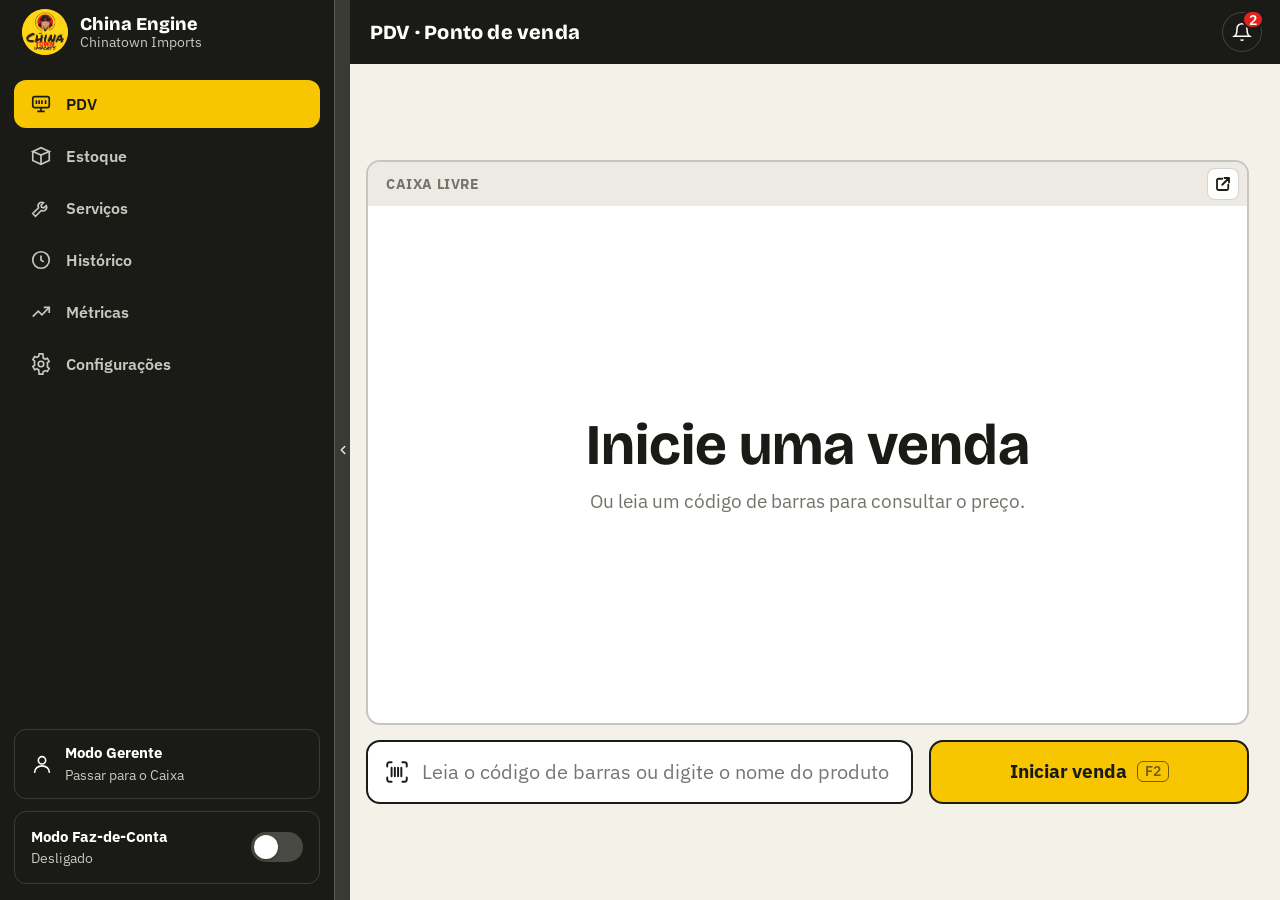
==== commit 88d3793f: "Versão 2.15.0 Níveis de acesso ajustados" ====
--- a/index.html
+++ b/index.html
@@ -309,7 +309,7 @@
 <section class="view" id="viewConfig" hidden>
   <div class="cfg-bloco">
     <div class="cfg-cab"><h3>Nível de acesso deste aparelho</h3>
-      <small>Gerente tem acesso total. No modo Caixa, o funcionário usa o PDV sem ver custos nem lucro. Só consulta mostra as Métricas e o Histórico, sem alterar nada.</small></div>
+      <small>Gerente e Administrador têm acesso total (só o Gerente decide sobre os aparelhos Gerente). No modo Caixa, o funcionário usa o PDV sem ver custos nem lucro. Só consulta mostra as Métricas e o Histórico, sem alterar nada.</small></div>
     <div id="cfgNivel"></div>
   </div>
   <div class="cfg-bloco so-gerente">
@@ -326,7 +326,7 @@
 
   <div class="cfg-bloco so-gerente">
     <div class="cfg-cab"><h3>Promoções</h3>
-      <small>Desconto automático no PDV, na loja toda ou em categorias, dentro do período escolhido. Se duas promoções valem para o mesmo produto, vale a de maior desconto. Ligar uma promoção pede a senha do gerente.</small></div>
+      <small>Desconto automático no PDV, na loja toda ou em categorias, dentro do período escolhido. Se duas promoções valem para o mesmo produto, vale a de maior desconto. Ligar uma promoção pede senha.</small></div>
     <ul class="pm-lista" id="cfgPromoLista"></ul>
     <div class="cfg-acoes"><button class="btn btn-escuro" onclick="abrirPromocao()">+ Nova promoção</button></div>
   </div>
@@ -370,7 +370,7 @@
 
   <div class="cfg-bloco" id="cfgAparelhosBloco" hidden>
     <div class="cfg-cab"><h3>Aparelhos conectados</h3>
-      <small>Aparelhos que usam a sincronização desta loja, com o último acesso e o nível. Para conectar um aparelho novo, gere um QR code: ele vale por 2 minutos e uma vez só. Mudar o nível ou remover pede a senha do gerente.</small></div>
+      <small>Aparelhos que usam a sincronização desta loja, com o último acesso e o nível. Para conectar um aparelho novo, gere um QR code: ele vale por 2 minutos e uma vez só. Mudar o nível ou remover pede senha. O nível de um aparelho Gerente só ele mesmo muda, e só outro Gerente o remove.</small></div>
     <ul class="ap-lista" id="cfgAparelhos"></ul>
     <div class="cfg-acoes">
       <button class="btn btn-escuro" onclick="parearAbrir()">Conectar novo aparelho (QR code)</button>
@@ -388,9 +388,9 @@
     <div class="dica" id="cfgUltimoBackup" style="margin-top:10px"></div>
   </div>
 
-  <div class="cfg-bloco so-gerente">
+  <div class="cfg-bloco so-gerente so-topo">
     <div class="cfg-cab"><h3>Senha do gerente</h3>
-      <small>Libera o modo Gerente, configurações sensíveis e, no modo Caixa, descontos e edições. A senha em si não fica guardada: o app guarda só um resumo protegido dela, que vai para os outros aparelhos pela sincronização e entra no backup.</small></div>
+      <small>A senha mais alta da loja: libera tudo, inclusive o que só o Gerente faz. A senha em si não fica guardada: o app guarda só um resumo protegido dela, que vai para os outros aparelhos pela sincronização e entra no backup.</small></div>
     <div class="sy-status erro" id="cfgSenhaPadrao" hidden>A loja ainda usa a senha padrão de fábrica, que aparecia no código público do app. Troque agora por uma senha só sua.</div>
     <div class="cfg-form">
       <div class="campo"><label>Senha atual</label><input type="password" id="cfgSenhaAtual" autocomplete="current-password"></div>
@@ -403,6 +403,20 @@
     </div>
   </div>
 
+  <div class="cfg-bloco so-gerente">
+    <div class="cfg-cab"><h3>Senha do administrador</h3>
+      <small>Senha dos Administradores: libera o modo Administrador, descontos, edições e as configurações sensíveis dos aparelhos Administrador. Não serve para o que é do Gerente. Precisa ser diferente da senha do gerente.</small></div>
+    <div class="sy-status" id="cfgAdmStatus" style="margin-bottom:14px"></div>
+    <div class="cfg-form">
+      <div class="campo"><label id="cfgAdmAtualRot">Senha do gerente</label><input type="password" id="cfgAdmAtual" autocomplete="current-password"></div>
+      <div class="linha-campos">
+        <div class="campo"><label>Nova senha do administrador</label><input type="password" id="cfgAdmNova" autocomplete="new-password"></div>
+        <div class="campo"><label>Repita a nova senha</label><input type="password" id="cfgAdmRep" autocomplete="new-password" onkeydown="if(event.key==='Enter')alterarSenhaAdmin()"></div>
+      </div>
+      <div class="dica" style="margin:-6px 0 12px">Mínimo de 6 caracteres.</div>
+      <button class="btn btn-escuro" onclick="alterarSenhaAdmin()">Salvar senha do administrador</button>
+    </div>
+  </div>
   <div class="cfg-bloco so-gerente">
     <div class="cfg-cab"><h3>Modo Faz-de-Conta</h3>
       <small>Para testar vendas, entradas e saídas sem medo (modo sandbox). Com ele ligado, nada é salvo, sincronizado ou notificado; ao desligar, os dados voltam a ser exatamente os de antes.</small></div>
@@ -785,7 +799,6 @@
         <div class="campo">
           <label>Preço de venda (R$)</label>
           <input type="number" id="pPreco" min="0" step="0.01" placeholder="0,00">
-          <div class="dica">Alterar exige senha do gerente.</div>
         </div>
         <div class="campo">
           <label>Estoque mínimo</label>
@@ -959,9 +972,9 @@
       <button class="fechar" onclick="cancelarSenha()">&times;</button>
     </div>
     <div class="modal-corpo">
-      <p id="senhaTexto" style="margin-bottom:14px">Digite a senha de administrador para confirmar.</p>
+      <p id="senhaTexto" style="margin-bottom:14px">Digite a senha do gerente ou do administrador para confirmar.</p>
       <div class="campo">
-        <input type="password" id="senhaInput" placeholder="Senha do administrador" onkeydown="if(event.key==='Enter')confirmarSenha()">
+        <input type="password" id="senhaInput" placeholder="Senha do gerente ou do administrador" onkeydown="if(event.key==='Enter')confirmarSenha()">
       </div>
       <div class="rodape-modal">
         <button class="btn btn-claro" onclick="cancelarSenha()">Cancelar</button>
--- a/styles.css
+++ b/styles.css
@@ -1592,9 +1592,10 @@
 
 /* ----- Níveis de acesso (Gerente / Caixa / Só consulta) ----- */
 .acesso-oculto{display:none !important}
-body:not(.nivel-gerente) .so-gerente{display:none !important}
+body:not(.acesso-total) .so-gerente{display:none !important}
+body:not(.nivel-gerente) .so-topo{display:none !important}   /* só o aparelho Gerente (2.15.0) */
 body.nivel-consulta .nao-consulta{display:none !important}
-body:not(.nivel-gerente) #avCustoCampo{display:none !important}
+body:not(.acesso-total) #avCustoCampo{display:none !important}
 /* Caixa: Histórico só do dia de hoje */
 body.nivel-caixa #viewHistorico .hx-seta{visibility:hidden}
 body.nivel-caixa #hxPeriodoRotulo{pointer-events:none}
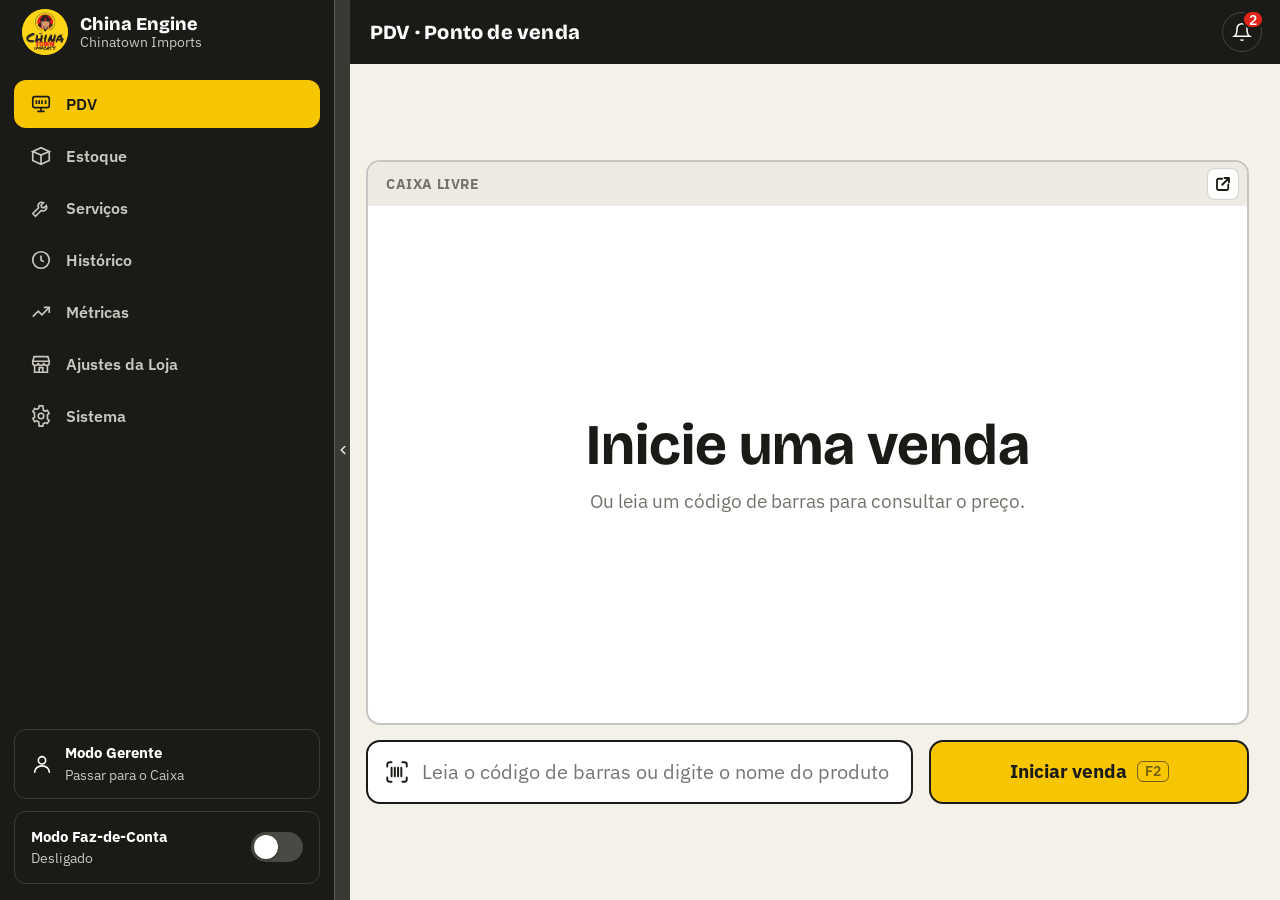
==== commit 29fe2344: "Versão 2.16.0 Combo; Novo menu aside; Ajuste em métricas; Editar uma venda inteira" ====
--- a/index.html
+++ b/index.html
@@ -305,39 +305,70 @@
   <p class="dica" style="margin-top:12px">Importe os XMLs de NF-e / NFC-e e também os XMLs de evento de cancelamento: a nota cancelada sai do total automaticamente.</p>
 </section>
 
-<!-- ===================== TELA: CONFIGURAÇÕES ===================== -->
-<section class="view" id="viewConfig" hidden>
+<!-- ===================== TELA: AJUSTES DA LOJA (2.16.0) ===================== -->
+<section class="view" id="viewLoja" hidden>
   <div class="cfg-bloco">
-    <div class="cfg-cab"><h3>Nível de acesso deste aparelho</h3>
-      <small>Gerente e Administrador têm acesso total (só o Gerente decide sobre os aparelhos Gerente). No modo Caixa, o funcionário usa o PDV sem ver custos nem lucro. Só consulta mostra as Métricas e o Histórico, sem alterar nada.</small></div>
-    <div id="cfgNivel"></div>
-  </div>
-  <div class="cfg-bloco so-gerente">
-    <div class="cfg-cab"><h3>Módulo Serviços</h3>
-      <small>Para lojas que também cobram serviços (xerox, impressão, fichas, reparos…). Ligado, aparece o módulo Serviços (no celular, como aba dentro do Estoque) e os serviços podem ser vendidos no PDV junto com os produtos.</small></div>
-    <label class="sbx-chave"><input type="checkbox" id="cfgServicosAtivo" onchange="servicosAtivar(this.checked)"><i></i><span id="cfgServicosRotulo">Ligado</span></label>
-  </div>
-
-  <div class="cfg-bloco so-gerente">
-    <div class="cfg-cab"><h3>Categorias de produtos</h3>
-      <small>Crie, renomeie ou remova as categorias dos produtos. <span id="cfgCatTotal"></span></small></div>
-    <div class="cfg-acoes"><button class="btn btn-escuro" onclick="abrirCategorias()">Gerenciar categorias</button></div>
-  </div>
-
+    <div class="cfg-cab"><h3>Combos</h3>
+      <small>Produtos e serviços vendidos juntos. No PDV, digite o nome do combo e todos os itens entram na venda. O preço pode ser a soma dos itens ou um preço próprio (para mais ou para menos).</small></div>
+    <ul class="pm-lista" id="cfgCombos"></ul>
+    <div class="cfg-acoes"><button class="btn btn-escuro" onclick="abrirCombo()">+ Novo combo</button></div>
+  </div>
   <div class="cfg-bloco so-gerente">
     <div class="cfg-cab"><h3>Promoções</h3>
       <small>Desconto automático no PDV, na loja toda ou em categorias, dentro do período escolhido. Se duas promoções valem para o mesmo produto, vale a de maior desconto. Ligar uma promoção pede senha.</small></div>
     <ul class="pm-lista" id="cfgPromoLista"></ul>
     <div class="cfg-acoes"><button class="btn btn-escuro" onclick="abrirPromocao()">+ Nova promoção</button></div>
   </div>
-
+  <div class="cfg-bloco so-gerente">
+    <div class="cfg-cab"><h3>Categorias de produtos</h3>
+      <small>Crie, renomeie ou remova as categorias dos produtos. <span id="cfgCatTotal"></span></small></div>
+    <div class="cfg-acoes"><button class="btn btn-escuro" onclick="abrirCategorias()">Gerenciar categorias</button></div>
+  </div>
   <div class="cfg-bloco so-gerente">
     <div class="cfg-cab"><h3>Inventário</h3>
       <small>Lista rápida de tudo o que já está na loja no dia em que o app começa a ser usado: produto, quantidade e preço de venda. Depois, o Estoque sugere cadastrar cada item como produto (o custo é informado nesse cadastro). Ao terminar, feche o inventário.</small></div>
     <div class="sy-status" id="cfgInventarioResumo"></div>
     <div class="cfg-acoes"><button class="btn btn-escuro" id="cfgInventarioBtn" onclick="abrirInventario()">Abrir inventário</button></div>
   </div>
-
+  <div class="cfg-bloco so-gerente">
+    <div class="cfg-cab"><h3>Módulo Serviços</h3>
+      <small>Para lojas que também cobram serviços (xerox, impressão, fichas, reparos…). Ligado, aparece o módulo Serviços (no celular, como aba dentro do Estoque) e os serviços podem ser vendidos no PDV junto com os produtos.</small></div>
+    <label class="sbx-chave"><input type="checkbox" id="cfgServicosAtivo" onchange="servicosAtivar(this.checked)"><i></i><span id="cfgServicosRotulo">Ligado</span></label>
+  </div>
+  <div class="cfg-bloco so-gerente">
+    <div class="cfg-cab"><h3>Modo Faz-de-Conta</h3>
+      <small>Para testar vendas, entradas e saídas sem medo (modo sandbox). Com ele ligado, nada é salvo, sincronizado ou notificado; ao desligar, os dados voltam a ser exatamente os de antes.</small></div>
+    <label class="sbx-chave"><input type="checkbox" id="cfgSandbox" onchange="sandboxAlternar(this.checked)"><i></i><span id="cfgSandboxRotulo">Desligado</span></label>
+  </div>
+  <div class="cfg-bloco so-gerente">
+    <div class="cfg-cab"><h3>Financeiro (em pausa)</h3>
+      <small>O módulo de faturamento MEI saiu da navegação principal enquanto não está em uso. Os dados continuam salvos e entram no backup.</small></div>
+    <div class="cfg-acoes"><button class="btn btn-claro" onclick="mostrarView('financeiro')">Abrir o Financeiro →</button></div>
+  </div>
+</section>
+
+<!-- ===================== TELA: SISTEMA (antes "Configurações") ===================== -->
+<section class="view" id="viewConfig" hidden>
+  <button class="cfg-atalho so-movel so-gerente" onclick="mostrarView('loja')">
+    <span><b>Ajustes da Loja</b><small>Combos, promoções, categorias, inventário, serviços e Modo Faz-de-Conta</small></span><i>›</i>
+  </button>
+  <div class="cfg-bloco">
+    <div class="cfg-cab"><h3>Sincronização na nuvem</h3>
+      <small>Mantém os dados iguais em todos os aparelhos da loja, pelo seu Cloudflare. As alterações de cada aparelho são juntadas automaticamente.</small></div>
+    <div id="cfgSyncCodigo">
+      <div class="cfg-acoes"><button class="btn btn-amarelo" onclick="conectarCodigoAbrir()">Conectar com o aparelho do gerente</button></div>
+      <div class="sy-status" id="cfgSyncStatusForm" style="margin-top:10px"></div>
+    </div>
+    <div id="cfgSyncLigado" style="display:none">
+      <div class="sy-status" id="cfgSyncStatus"></div>
+      <div class="cfg-acoes">
+        <button class="btn btn-escuro" onclick="sincronizarAgora()">Sincronizar agora</button>
+        <button class="btn btn-claro so-gerente" onclick="syncVerCopias()">Cópias diárias</button>
+        <button class="btn btn-claro so-gerente" onclick="syncDesconectar()">Desconectar</button>
+      </div>
+      <div id="cfgSyncCopias"></div>
+    </div>
+  </div>
   <div class="cfg-bloco">
     <div class="cfg-cab"><h3>Notificações de venda</h3>
       <small>Avisa este aparelho quando uma venda é concluída em outro aparelho conectado à sincronização, mesmo com o app fechado. Precisa ser ativado em cada aparelho.</small></div>
@@ -349,25 +380,11 @@
     </div>
     <div class="dica" id="cfgPushDica" style="margin-top:10px"></div>
   </div>
-
   <div class="cfg-bloco">
-    <div class="cfg-cab"><h3>Sincronização na nuvem</h3>
-      <small>Mantém os dados iguais em todos os aparelhos da loja, pelo seu Cloudflare. As alterações de cada aparelho são juntadas automaticamente.</small></div>
-    <div id="cfgSyncCodigo">
-      <div class="cfg-acoes"><button class="btn btn-amarelo" onclick="conectarCodigoAbrir()">Conectar com o aparelho do gerente</button></div>
-      <div class="sy-status" id="cfgSyncStatusForm" style="margin-top:10px"></div>
-    </div>
-    <div id="cfgSyncLigado" style="display:none">
-      <div class="sy-status" id="cfgSyncStatus"></div>
-      <div class="cfg-acoes">
-        <button class="btn btn-escuro" onclick="sincronizarAgora()">Sincronizar agora</button>
-        <button class="btn btn-claro so-gerente" onclick="syncVerCopias()">Cópias diárias</button>
-        <button class="btn btn-claro so-gerente" onclick="syncDesconectar()">Desconectar</button>
-      </div>
-      <div id="cfgSyncCopias"></div>
-    </div>
-  </div>
-
+    <div class="cfg-cab"><h3>Nível de acesso deste aparelho</h3>
+      <small>Gerente e Administrador têm acesso total (só o Gerente decide sobre os aparelhos Gerente). No modo Caixa, o funcionário usa o PDV sem ver custos nem lucro. Só consulta mostra as Métricas e o Histórico, sem alterar nada.</small></div>
+    <div id="cfgNivel"></div>
+  </div>
   <div class="cfg-bloco" id="cfgAparelhosBloco" hidden>
     <div class="cfg-cab"><h3>Aparelhos conectados</h3>
       <small>Aparelhos que usam a sincronização desta loja, com o último acesso e o nível. Para conectar um aparelho novo, gere um QR code: ele vale por 2 minutos e uma vez só. Mudar o nível ou remover pede senha. O nível de um aparelho Gerente só ele mesmo muda, e só outro Gerente o remove.</small></div>
@@ -377,17 +394,6 @@
       <button class="btn btn-claro" onclick="dispositivosRender(true)">Atualizar lista</button>
     </div>
   </div>
-
-  <div class="cfg-bloco so-gerente">
-    <div class="cfg-cab"><h3>Backup dos dados</h3>
-      <small>Os dados ficam salvos neste navegador (e na nuvem, se a sincronização estiver ligada). Baixe um backup com frequência: ele inclui estoque, histórico e financeiro.</small></div>
-    <div class="cfg-acoes">
-      <button class="btn btn-amarelo" onclick="exportar()">↓ Baixar backup</button>
-      <button class="btn btn-claro" onclick="document.getElementById('arquivoImport').click()">↑ Restaurar backup</button>
-    </div>
-    <div class="dica" id="cfgUltimoBackup" style="margin-top:10px"></div>
-  </div>
-
   <div class="cfg-bloco so-gerente so-topo">
     <div class="cfg-cab"><h3>Senha do gerente</h3>
       <small>A senha mais alta da loja: libera tudo, inclusive o que só o Gerente faz. A senha em si não fica guardada: o app guarda só um resumo protegido dela, que vai para os outros aparelhos pela sincronização e entra no backup.</small></div>
@@ -402,10 +408,9 @@
       <button class="btn btn-escuro" onclick="alterarSenha()">Alterar senha</button>
     </div>
   </div>
-
-  <div class="cfg-bloco so-gerente">
+  <div class="cfg-bloco so-admin">
     <div class="cfg-cab"><h3>Senha do administrador</h3>
-      <small>Senha dos Administradores: libera o modo Administrador, descontos, edições e as configurações sensíveis dos aparelhos Administrador. Não serve para o que é do Gerente. Precisa ser diferente da senha do gerente.</small></div>
+      <small>A senha dos Administradores: libera o modo Administrador, descontos, edições e as configurações sensíveis. Não serve para o que é do Gerente e precisa ser diferente da senha do gerente.</small></div>
     <div class="sy-status" id="cfgAdmStatus" style="margin-bottom:14px"></div>
     <div class="cfg-form">
       <div class="campo"><label id="cfgAdmAtualRot">Senha do gerente</label><input type="password" id="cfgAdmAtual" autocomplete="current-password"></div>
@@ -414,21 +419,18 @@
         <div class="campo"><label>Repita a nova senha</label><input type="password" id="cfgAdmRep" autocomplete="new-password" onkeydown="if(event.key==='Enter')alterarSenhaAdmin()"></div>
       </div>
       <div class="dica" style="margin:-6px 0 12px">Mínimo de 6 caracteres.</div>
-      <button class="btn btn-escuro" onclick="alterarSenhaAdmin()">Salvar senha do administrador</button>
+      <button class="btn btn-escuro" id="cfgAdmBotao" onclick="alterarSenhaAdmin()">Salvar senha do administrador</button>
     </div>
   </div>
   <div class="cfg-bloco so-gerente">
-    <div class="cfg-cab"><h3>Modo Faz-de-Conta</h3>
-      <small>Para testar vendas, entradas e saídas sem medo (modo sandbox). Com ele ligado, nada é salvo, sincronizado ou notificado; ao desligar, os dados voltam a ser exatamente os de antes.</small></div>
-    <label class="sbx-chave"><input type="checkbox" id="cfgSandbox" onchange="sandboxAlternar(this.checked)"><i></i><span id="cfgSandboxRotulo">Desligado</span></label>
-  </div>
-
-  <div class="cfg-bloco so-gerente">
-    <div class="cfg-cab"><h3>Financeiro (em pausa)</h3>
-      <small>O módulo de faturamento MEI saiu da navegação principal enquanto não está em uso. Os dados continuam salvos e entram no backup.</small></div>
-    <div class="cfg-acoes"><button class="btn btn-claro" onclick="mostrarView('financeiro')">Abrir o Financeiro →</button></div>
-  </div>
-
+    <div class="cfg-cab"><h3>Backup dos dados</h3>
+      <small>Os dados ficam salvos neste navegador (e na nuvem, se a sincronização estiver ligada). Baixe um backup com frequência: ele inclui estoque, histórico e financeiro.</small></div>
+    <div class="cfg-acoes">
+      <button class="btn btn-amarelo" onclick="exportar()">↓ Baixar backup</button>
+      <button class="btn btn-claro" onclick="document.getElementById('arquivoImport').click()">↑ Restaurar backup</button>
+    </div>
+    <div class="dica" id="cfgUltimoBackup" style="margin-top:10px"></div>
+  </div>
   <p class="cfg-versao">China Engine · versão <b id="versao"></b></p>
 </section>
 </main>
@@ -626,6 +628,69 @@
 
 <!-- ===== Modal: desconto (PDV) ===== -->
 <!-- ===== Modal: nova / editar promoção ===== -->
+<!-- ===== Modal: combo (Ajustes da Loja → Combos, 2.16.0) ===== -->
+<div class="overlay" id="modalCombo">
+  <div class="modal modal-rola" style="max-width:540px">
+    <div class="modal-cabecalho">
+      <h2 id="cbTituloModal">Novo combo</h2>
+      <button class="fechar" onclick="fechar('modalCombo')">&times;</button>
+    </div>
+    <div class="modal-corpo">
+      <div class="campo">
+        <label>Nome do combo</label>
+        <input type="text" id="cbNome" maxlength="60" placeholder="Ex: Playstation 2 + Joystick">
+        <div class="dica">É por este nome que o combo aparece na busca do PDV.</div>
+      </div>
+      <label class="pdv-fin-rot">Itens do combo</label>
+      <div class="cb-busca">
+        <input type="text" id="cbBusca" placeholder="Buscar produto ou serviço para incluir" autocomplete="off" oninput="comboBuscar()" onblur="setTimeout(()=>{document.getElementById('cbSugestoes').innerHTML=''},150)">
+        <div class="cb-sugestoes" id="cbSugestoes"></div>
+      </div>
+      <ul class="cb-itens" id="cbItens"></ul>
+      <label class="pdv-fin-rot">Preço do combo</label>
+      <div class="pdv-alterna" role="group" aria-label="Preço do combo">
+        <button type="button" id="cbPrecoSoma" onclick="comboPrecoTipo('soma')">Soma dos itens</button>
+        <button type="button" id="cbPrecoProprio" onclick="comboPrecoTipo('proprio')">Preço próprio</button>
+      </div>
+      <div class="campo" id="cbPrecoCampo"><label>Preço do combo (R$)</label>
+        <input type="number" id="cbPreco" min="0" step="0.01" placeholder="0,00" oninput="comboPrevia()"></div>
+      <div class="pdv-previa" id="cbPrevia"></div>
+      <div class="rodape-modal">
+        <button class="btn btn-claro" id="cbExcluir" style="margin-right:auto;color:var(--vermelho)" onclick="excluirCombo()">Excluir</button>
+        <button class="btn btn-claro" onclick="fechar('modalCombo')">Cancelar</button>
+        <button class="btn btn-amarelo" onclick="salvarCombo()">Salvar</button>
+      </div>
+    </div>
+  </div>
+</div>
+
+<!-- ===== Modal: editar uma venda já feita (Histórico, só o Gerente, 2.16.0) ===== -->
+<div class="overlay" id="modalEditarVenda">
+  <div class="modal modal-rola" style="max-width:640px">
+    <div class="modal-cabecalho">
+      <h2>Editar venda</h2>
+      <button class="fechar" onclick="fechar('modalEditarVenda')">&times;</button>
+    </div>
+    <div class="modal-corpo">
+      <p class="dica" id="evSobre" style="margin:0 0 12px"></p>
+      <div class="ev-cab"><span>Item</span><span class="c">Qtd</span><span class="r">Unit. (R$)</span><span class="r">Total</span><span></span></div>
+      <div class="ev-lista" id="evLista"></div>
+      <div class="cb-busca" style="margin-top:12px">
+        <input type="text" id="evBusca" placeholder="+ Acrescentar produto ou serviço" autocomplete="off" oninput="evBuscar()" onblur="setTimeout(()=>{document.getElementById('evSugestoes').innerHTML=''},150)">
+        <div class="cb-sugestoes" id="evSugestoes"></div>
+      </div>
+      <label class="pdv-fin-rot" style="margin-top:16px">Forma de pagamento</label>
+      <div id="evPagNota"></div>
+      <div class="pdv-pags" id="evPags"></div>
+      <div class="pdv-fin-resumo" id="evTotais" style="margin-top:16px"></div>
+      <div class="rodape-modal">
+        <button class="btn btn-claro" onclick="fechar('modalEditarVenda')">Cancelar</button>
+        <button class="btn btn-amarelo" onclick="evSalvar()">Salvar venda</button>
+      </div>
+    </div>
+  </div>
+</div>
+
 <div class="overlay" id="modalPromocao">
   <div class="modal modal-rola" style="max-width:480px">
     <div class="modal-cabecalho">
@@ -1130,9 +1195,13 @@
     <svg viewBox="0 0 24 24"><path d="M3 17l6-6 4 4 8-8"/><path d="M15 7h6v6"/></svg>
     <span>Métricas</span>
   </button>
-  <button class="nav-item so-pc" data-nav="config" onclick="mostrarView('config')" title="Configurações">
+  <button class="nav-item so-pc" data-nav="loja" onclick="mostrarView('loja')" title="Ajustes da Loja">
+    <svg viewBox="0 0 24 24"><path d="M3 9l1.5-5h15L21 9"/><path d="M3 9h18v1.5a3 3 0 0 1-6 0 3 3 0 0 1-6 0 3 3 0 0 1-6 0z"/><path d="M5 13v8h14v-8"/><path d="M10 21v-5h4v5"/></svg>
+    <span>Ajustes da Loja</span>
+  </button>
+  <button class="nav-item so-pc" data-nav="config" onclick="mostrarView('config')" title="Sistema">
     <svg viewBox="0 0 24 24"><circle cx="12" cy="12" r="3"/><path d="M19 12a7 7 0 0 0-.1-1.2l2-1.6-2-3.4-2.4 1a7 7 0 0 0-2-1.2L14 1h-4l-.5 2.6a7 7 0 0 0-2 1.2l-2.4-1-2 3.4 2 1.6A7 7 0 0 0 5 12a7 7 0 0 0 .1 1.2l-2 1.6 2 3.4 2.4-1a7 7 0 0 0 2 1.2L10 23h4l.5-2.6a7 7 0 0 0 2-1.2l2.4 1 2-3.4-2-1.6A7 7 0 0 0 19 12z"/></svg>
-    <span>Configurações</span>
+    <span>Sistema</span>
   </button>
   <!-- Nível de acesso (2.14.0): troca rápida Gerente ⇄ Caixa no pé do menu lateral (só PC) -->
   <div class="nav-nivel so-pc" id="navNivel"></div>
--- a/styles.css
+++ b/styles.css
@@ -1662,4 +1662,104 @@
 .cc-links{display:flex;flex-direction:column;align-items:flex-start;gap:4px;margin:12px 0 4px}
 .cc-links button{border:none;background:none;padding:4px 0;font-size:15px;font-weight:600;color:var(--texto);text-decoration:underline;text-underline-offset:3px;cursor:pointer}
 .cc-links button[hidden]{display:none}
-#modalConectarCodigo .cc-aviso{margin-top:4px}+#modalConectarCodigo .cc-aviso{margin-top:4px}
+
+/* ===== 2.16.0 ===== */
+body:not(.nivel-admin) .so-admin{display:none !important}   /* só o aparelho Administrador */
+/* Sistema (celular): atalho para Ajustes da Loja */
+.cfg-atalho{
+  width:100%;max-width:640px;display:flex;align-items:center;justify-content:space-between;gap:12px;margin-bottom:16px;
+  padding:16px 18px;border-radius:var(--raio);border:2px solid var(--preto);background:var(--amarelo);color:var(--preto);text-align:left;font:inherit;cursor:pointer;
+}
+.cfg-atalho b{display:block;font-family:var(--display);font-size:17px}
+.cfg-atalho small{display:block;font-size:14px;opacity:.8}
+.cfg-atalho i{font-style:normal;font-size:28px;line-height:1}
+
+/* Combos: cadastro */
+.cb-busca{position:relative;margin-bottom:10px}
+.cb-busca input{width:100%;height:44px;padding:0 12px;font-size:15px;border:1px solid var(--borda-forte);border-radius:10px;background:#fff}
+.cb-sugestoes{
+  position:absolute;left:0;right:0;top:100%;z-index:5;margin-top:4px;background:#fff;border:1px solid var(--borda-forte);
+  box-shadow:0 6px 22px rgba(26,26,23,.18);max-height:260px;overflow-y:auto;
+}
+.cb-sugestoes:empty{display:none}
+.cb-sugestoes .av-sug span small{display:block;font-size:14px;color:var(--texto-sec)}
+.av-sug.vazio{cursor:default;color:var(--texto-sec)}
+.cb-itens{list-style:none;margin:0 0 16px;padding:0;display:flex;flex-direction:column;border:1px solid var(--borda)}
+.cb-item{display:grid;grid-template-columns:minmax(0,1fr) 70px 34px;align-items:center;gap:10px;padding:8px 10px;border-top:1px solid var(--borda);background:#fff}
+.cb-item:first-child{border-top:none}
+.cb-item-nome{font-weight:600;font-size:15px;min-width:0;overflow-wrap:anywhere}
+.cb-item-nome small{display:block;font-weight:400;font-size:14px;color:var(--texto-sec)}
+.cb-item-nome .pdv-serv-tag{margin-left:6px}
+.cb-item input{height:38px;text-align:center;font-size:15px;border:1px solid var(--borda-forte);border-radius:10px;width:100%}
+.cb-itens .pm-vazia{border:none}
+.cb-preco{text-align:right;white-space:nowrap}
+.cb-preco b{display:block;font-size:16px}
+.cb-preco small{display:block;font-size:14px;color:var(--texto-sec)}
+
+/* Combos no PDV */
+.pdv-combo-tag{flex-shrink:0;font-style:normal;font-size:14px;font-weight:700;color:var(--amarelo);background:var(--preto);border-radius:6px;padding:1px 6px;line-height:1.3}
+.pdv-combo-cab{background:var(--amarelo-claro);font-weight:700}
+.pdv-combo-cab .pdv-item-total small{color:var(--texto)}
+.pdv-item-combo{background:#FCFAF2}
+.pdv-item-combo .pdv-item-nome{padding-left:14px;border-left:3px solid var(--amarelo)}
+.pdv-res-combo .pdv-res-nome small{color:var(--texto)}
+
+/* Histórico: venda editável pelo Gerente */
+.hx-editavel{cursor:pointer}
+.hx-editavel:hover{background:var(--amarelo-claro)}
+.hx-editar{display:inline-block;margin-left:8px;font-size:14px;font-weight:600;text-decoration:underline;text-underline-offset:3px;color:var(--texto-sec)}
+
+/* Editar venda */
+.ev-cab,.ev-linha{display:grid;grid-template-columns:minmax(0,1fr) 64px 124px 96px 34px;align-items:center;gap:8px}
+.ev-cab{padding:8px 10px;background:var(--preto);color:#fff;font-size:14px;font-weight:700;text-transform:uppercase;letter-spacing:.4px}
+.ev-cab .c{text-align:center}
+.ev-cab .r,.ev-linha .r{text-align:right}
+.ev-lista{border:1px solid var(--borda);border-top:none}
+.ev-linha{padding:8px 10px;border-top:1px solid var(--borda);background:#fff}
+.ev-linha:first-child{border-top:none}
+.ev-linha input,.ev-linha select{height:38px;width:100%;min-width:0;padding:0 8px;font-size:15px;border:1px solid var(--borda-forte);border-radius:10px;background:#fff}
+.ev-linha input[type=number]:not(.campo-moeda){text-align:center}
+.ev-nome{font-weight:600;font-size:15px;min-width:0;overflow-wrap:anywhere}
+.ev-nome small{display:block;font-weight:400;font-size:14px;color:var(--texto-sec)}
+.ev-nome .pdv-serv-tag,.ev-novo{margin-left:6px}
+.ev-novo{font-style:normal;font-size:14px;font-weight:700;color:var(--verde)}
+.ev-tot{font-weight:700;white-space:nowrap}
+.ev-ajuste{background:var(--amarelo-claro)}
+@media(max-width:560px){
+  .ev-cab{display:none}
+  .ev-linha{grid-template-columns:64px minmax(0,1fr) 34px;row-gap:6px}
+  .ev-linha .ev-nome{grid-column:1 / -1}
+  .ev-linha .ev-tot{grid-column:2;grid-row:3}
+}
+
+/* Métricas → Vendas */
+.ds-vendas{display:flex;flex-direction:column;border-top:1px solid var(--borda)}
+.ds-venda{
+  display:grid;grid-template-columns:96px minmax(0,1fr) 120px 150px;align-items:center;gap:12px;width:100%;
+  padding:10px 4px;border:none;border-bottom:1px solid var(--borda);background:none;text-align:left;font:inherit;color:var(--texto);cursor:pointer;
+}
+.ds-venda:hover{background:var(--amarelo-claro)}
+.ds-venda-quando{font-size:14px;color:var(--texto-sec);white-space:nowrap}
+.ds-venda-nome{font-weight:600;font-size:15px;min-width:0;overflow:hidden;text-overflow:ellipsis;white-space:nowrap}
+.ds-venda-nome em{display:block;font-style:normal;font-weight:400;font-size:14px;color:var(--texto-sec)}
+.ds-venda-num{text-align:right;white-space:nowrap}
+.ds-venda-num b{display:block;font-size:15px}
+.ds-venda-num i{display:block;font-style:normal;font-size:14px;color:var(--texto-sec)}
+.ds-venda-num.neg b{color:var(--vermelho)}
+@media(max-width:620px){
+  .ds-venda{grid-template-columns:minmax(0,1fr) auto;row-gap:2px}
+  .ds-venda-quando{grid-column:1 / -1}
+  .ds-venda-num:last-child{grid-column:2}
+}
+.ds-vd{border:1px solid var(--borda)}
+.ds-vd-cab,.ds-vd-linha{display:grid;grid-template-columns:minmax(0,1fr) 88px 88px 88px;gap:8px;align-items:center;padding:8px 10px}
+.ds-vd-cab{background:var(--preto);color:#fff;font-size:14px;font-weight:700;text-transform:uppercase;letter-spacing:.4px}
+.ds-vd-cab span:not(:first-child),.ds-vd-linha span:not(:first-child){text-align:right;white-space:nowrap}
+.ds-vd-linha{border-top:1px solid var(--borda);font-size:15px}
+.ds-vd-linha span:first-child{font-weight:600;min-width:0;overflow-wrap:anywhere}
+.ds-vd-linha small{display:block;font-weight:400;font-size:14px;color:var(--texto-sec)}
+.ds-vd-linha.ajuste{background:var(--amarelo-claro)}
+.ds-vd-linha.total{background:var(--bg);font-weight:700}
+.ds-vd-linha .neg{color:var(--vermelho)}
+@media(max-width:480px){ .ds-vd-cab,.ds-vd-linha{grid-template-columns:minmax(0,1fr) 72px 72px 72px;font-size:14px} }
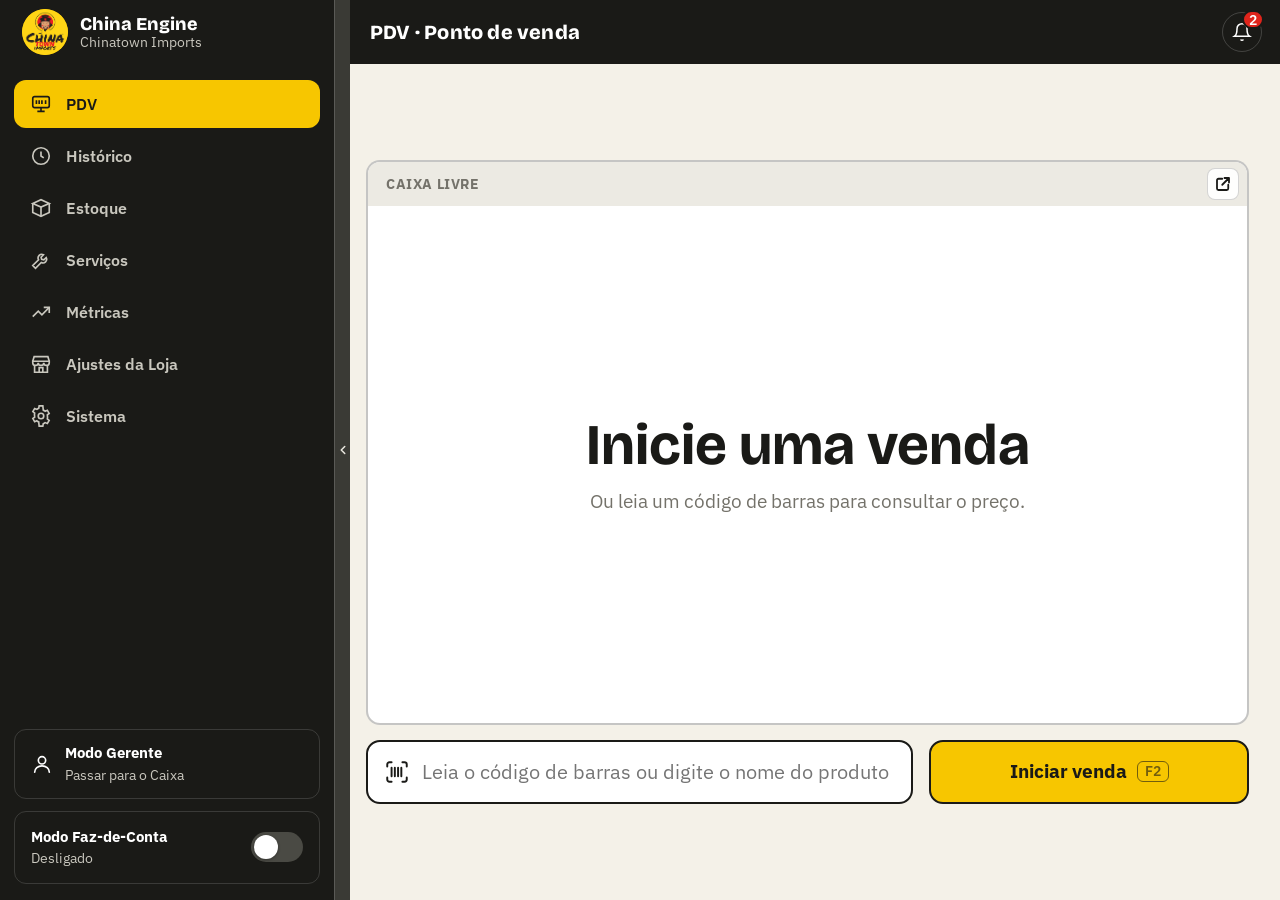
==== commit 57b439d6: "Versão 2.18.0 Log de movimentações; Ajuste no menu; Tentativa de funcionalidade de ler notificações " ====
--- a/index.html
+++ b/index.html
@@ -391,6 +391,7 @@
     <ul class="ap-lista" id="cfgAparelhos"></ul>
     <div class="cfg-acoes">
       <button class="btn btn-escuro" onclick="parearAbrir()">Conectar novo aparelho (QR code)</button>
+      <button class="btn btn-claro" onclick="logAbrir()">Log de alterações</button>
       <button class="btn btn-claro" onclick="dispositivosRender(true)">Atualizar lista</button>
     </div>
   </div>
@@ -615,6 +616,10 @@
         <div class="campo"><label>Valor (R$)</label><input type="number" id="svValor" min="0" step="0.01" placeholder="0,00" inputmode="decimal"></div>
         <div class="campo"><label>Custo (R$, opcional)</label><input type="number" id="svCusto" min="0" step="0.01" placeholder="0,00" inputmode="decimal"></div>
       </div>
+      <div class="campo"><label>Código de barras (opcional)</label>
+        <input type="text" id="svCodigo" placeholder="Gere um código da loja ou leia um código" inputmode="numeric" autocomplete="off" onkeydown="if(event.key==='Enter')event.preventDefault()">
+        <div class="dica">Com a etiqueta impressa, basta "bipar" no PDV para o serviço entrar na venda.</div>
+        <div class="cod-loja"><button type="button" onclick="codigoLojaGerar('svCodigo')">Gerar código da loja</button><button type="button" onclick="etiquetaImprimir('svCodigo', val('svNome'))">Imprimir etiqueta</button></div></div>
       <div class="campo"><label>Foto (endereço da imagem, opcional)</label>
         <input type="url" id="svFoto" placeholder="https://… — aparece no visor do PDV e na tela do cliente" autocapitalize="off" spellcheck="false"></div>
       <div class="rodape-modal">
@@ -839,7 +844,8 @@
             onkeydown="if(event.key==='Enter'){event.preventDefault();document.getElementById('pNome').focus();}">
           <button type="button" class="btn btn-claro btn-mini so-celular" onclick="abrirScanner()">Escanear</button>
         </div>
-        <div class="dica">Use a câmera ou um leitor USB com este campo focado.</div>
+        <div class="dica">Use a câmera ou um leitor USB com este campo focado. Produto sem código na embalagem: gere um código da loja.</div>
+        <div class="cod-loja"><button type="button" onclick="codigoLojaGerar('pCodigoBarras')">Gerar código da loja</button><button type="button" onclick="etiquetaImprimir('pCodigoBarras', val('pNome'))">Imprimir etiqueta</button></div>
       </div>
       <div class="campo">
         <label>Nome do produto</label>
@@ -1030,6 +1036,31 @@
     </div>
   </div>
 </div>
+<!-- ===== Modal: log de alterações (Sistema → Aparelhos conectados, 2.18.0) ===== -->
+<div class="overlay" id="modalLog">
+  <div class="modal modal-rola" style="max-width:1080px">
+    <div class="modal-cabecalho">
+      <h2>Log de alterações</h2>
+      <button class="fechar" onclick="fechar('modalLog')">&times;</button>
+    </div>
+    <div class="modal-corpo">
+      <p class="dica" style="margin:0 0 12px">O que cada aparelho fez, do mais recente para o mais antigo. O log não pode ser apagado nem editado; o que tem mais de 1 ano sai sozinho. Ações no Modo Faz-de-Conta não entram.</p>
+      <div class="log-filtros">
+        <select id="logAparelho" onchange="logCarregar(true)" aria-label="Aparelho"><option value="">Todos os aparelhos</option></select>
+        <select id="logTipo" onchange="logCarregar(true)" aria-label="Tipo"></select>
+        <input type="date" id="logDia" onchange="logCarregar(true)" aria-label="Dia">
+        <button type="button" class="btn btn-claro btn-mini" onclick="document.getElementById('logAparelho').value='';document.getElementById('logTipo').value='';document.getElementById('logDia').value='';logCarregar(true)">Limpar filtros</button>
+      </div>
+      <div class="log-rolagem">
+        <table class="log-tabela">
+          <thead><tr><th>Data</th><th>Hora</th><th>Aparelho</th><th>Tipo</th><th>Ação</th><th>Detalhe</th><th class="num">Valor</th></tr></thead>
+          <tbody id="logCorpo"></tbody>
+        </table>
+      </div>
+      <div class="cfg-acoes" style="margin-top:12px"><button class="btn btn-claro" id="logMais" hidden onclick="logCarregar(false)">Carregar mais</button></div>
+    </div>
+  </div>
+</div>
 <div class="overlay" id="modalSenha">
   <div class="modal" style="max-width:420px">
     <div class="modal-cabecalho">
@@ -1179,6 +1210,10 @@
     <svg viewBox="0 0 24 24"><rect x="3" y="4" width="18" height="12" rx="2"/><path d="M8 20h8M12 16v4"/><path d="M7 8v4M10 8v4M13 8v4M17 8v4"/></svg>
     <span>PDV</span>
   </button>
+  <button class="nav-item" data-nav="historico" onclick="mostrarView('historico')" title="Histórico de movimentações">
+    <svg viewBox="0 0 24 24"><circle cx="12" cy="12" r="9"/><path d="M12 7v5l3 2"/></svg>
+    <span>Histórico</span>
+  </button>
   <button class="nav-item" data-nav="estoque" onclick="mostrarView('estoque')" title="Módulo de estoque">
     <svg viewBox="0 0 24 24"><path d="M3 7l9-4 9 4-9 4-9-4z"/><path d="M3 7v10l9 4 9-4V7"/><path d="M12 11v10"/></svg>
     <span>Estoque</span>
@@ -1186,10 +1221,6 @@
   <button class="nav-item so-pc nav-servicos" data-nav="servicos" onclick="mostrarView('servicos')" title="Serviços">
     <svg viewBox="0 0 24 24"><path d="M14.7 6.3a4 4 0 0 0-5.4 5.4L3 18l3 3 6.3-6.3a4 4 0 0 0 5.4-5.4l-2.6 2.6-2.4-.6-.6-2.4z"/></svg>
     <span>Serviços</span>
-  </button>
-  <button class="nav-item" data-nav="historico" onclick="mostrarView('historico')" title="Histórico de movimentações">
-    <svg viewBox="0 0 24 24"><circle cx="12" cy="12" r="9"/><path d="M12 7v5l3 2"/></svg>
-    <span>Histórico</span>
   </button>
   <button class="nav-item" data-nav="desempenho" onclick="mostrarView('desempenho')" title="Métricas das vendas">
     <svg viewBox="0 0 24 24"><path d="M3 17l6-6 4 4 8-8"/><path d="M15 7h6v6"/></svg>
--- a/styles.css
+++ b/styles.css
@@ -1762,4 +1762,31 @@
 .ds-vd-linha.ajuste{background:var(--amarelo-claro)}
 .ds-vd-linha.total{background:var(--bg);font-weight:700}
 .ds-vd-linha .neg{color:var(--vermelho)}
-@media(max-width:480px){ .ds-vd-cab,.ds-vd-linha{grid-template-columns:minmax(0,1fr) 72px 72px 72px;font-size:14px} }+@media(max-width:480px){ .ds-vd-cab,.ds-vd-linha{grid-template-columns:minmax(0,1fr) 72px 72px 72px;font-size:14px} }
+
+/* ===== 2.17.0 ===== */
+/* Códigos da loja: gerar e imprimir etiqueta */
+.cod-loja{display:flex;flex-wrap:wrap;gap:4px 16px;margin-top:6px}
+.cod-loja button{border:none;background:none;padding:4px 0;font-size:14px;font-weight:600;color:var(--texto);text-decoration:underline;text-underline-offset:3px;cursor:pointer}
+.cod-loja button:hover{color:var(--preto)}
+
+/* ===== 2.18.0 ===== */
+/* Log de alterações: tabela linha a linha, em colunas */
+.log-filtros{display:flex;flex-wrap:wrap;gap:8px;align-items:center;margin-bottom:12px}
+.log-filtros select,.log-filtros input{height:40px;padding:0 10px;font-size:15px;border:1px solid var(--borda-forte);border-radius:10px;background:#fff;min-width:0}
+.log-rolagem{overflow-x:auto;border:1px solid var(--borda)}
+.log-tabela{width:100%;min-width:860px;border-collapse:collapse;font-size:14px}
+.log-tabela th{position:sticky;top:0;background:var(--preto);color:#fff;text-align:left;font-weight:700;text-transform:uppercase;letter-spacing:.4px;padding:9px 10px;white-space:nowrap}
+.log-tabela td{padding:8px 10px;border-top:1px solid var(--borda);vertical-align:top;background:#fff}
+.log-tabela td:nth-child(1),.log-tabela td:nth-child(2){white-space:nowrap;color:var(--texto-sec)}
+.log-tabela td:nth-child(3){white-space:nowrap;font-weight:600}
+.log-tabela .num{text-align:right;white-space:nowrap;font-weight:600}
+.log-acao{font-weight:600;white-space:nowrap}
+.log-det{color:var(--texto-sec);min-width:240px}
+.log-tag{display:inline-block;padding:1px 8px;border-radius:999px;font-size:14px;font-weight:600;background:#ECEAE3;white-space:nowrap}
+.log-venda .log-tag{background:#E5F2E6;color:var(--verde)}
+.log-exclusao .log-tag{background:var(--vermelho-claro);color:var(--vermelho)}
+.log-seguranca td{background:#FFF8F7}
+.log-seguranca .log-tag{background:var(--vermelho);color:#fff}
+.log-vazio{text-align:center;color:var(--texto-sec);padding:24px !important}
+.log-ver{margin-left:8px;border:none;background:none;padding:0;font-size:14px;font-weight:600;text-decoration:underline;text-underline-offset:3px;color:var(--texto-sec);cursor:pointer}
